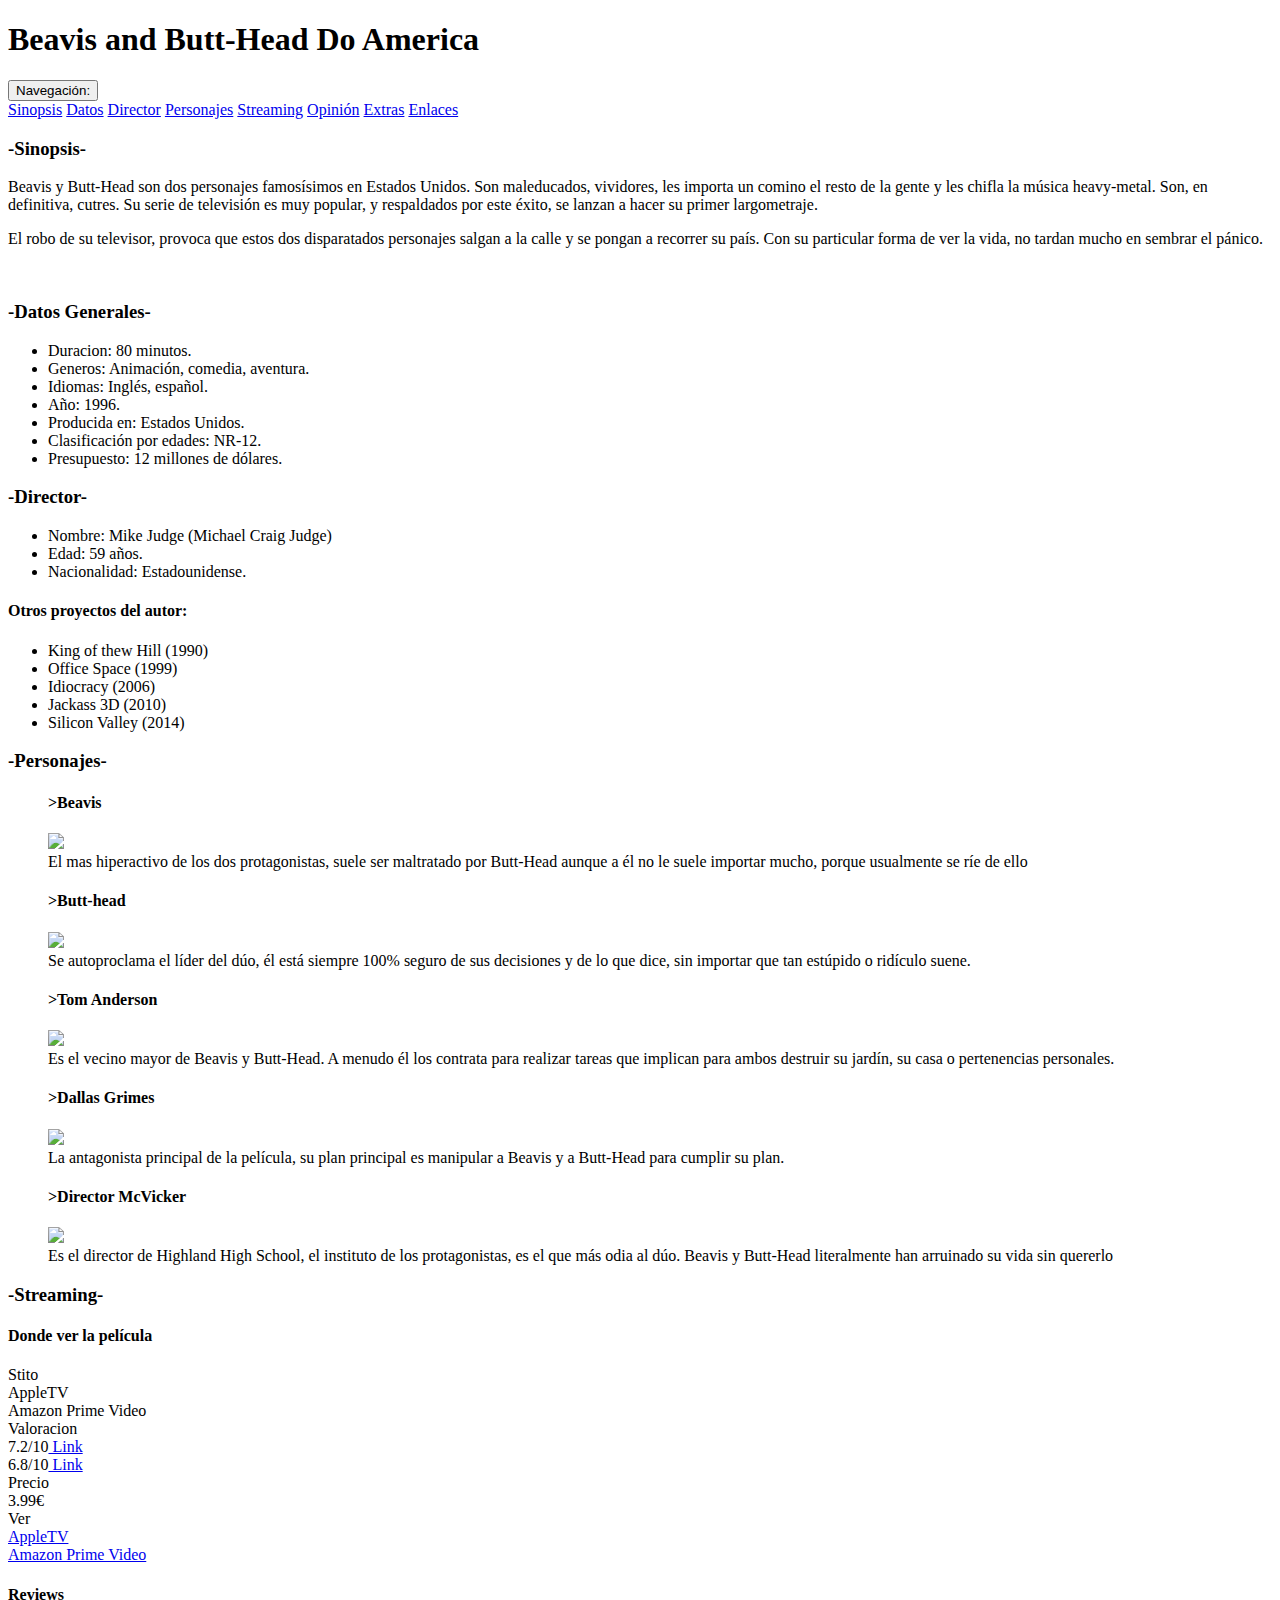
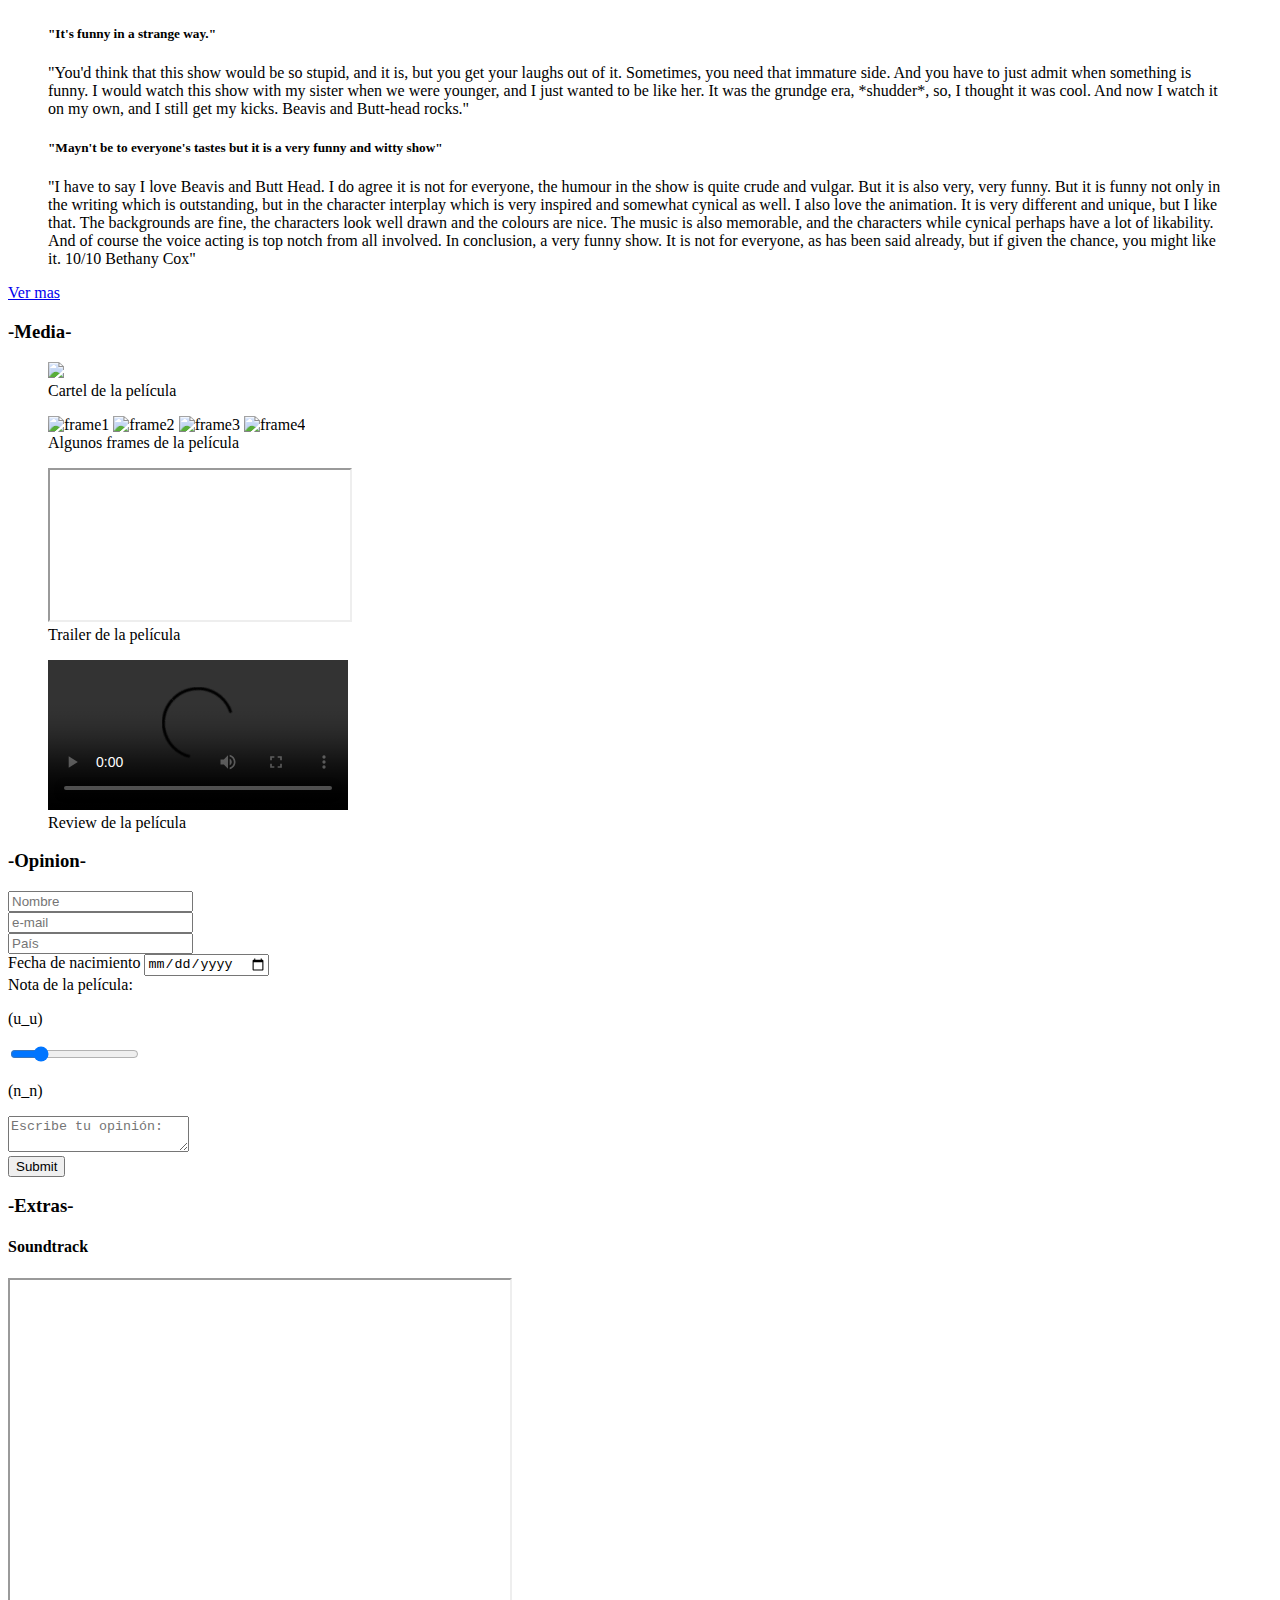
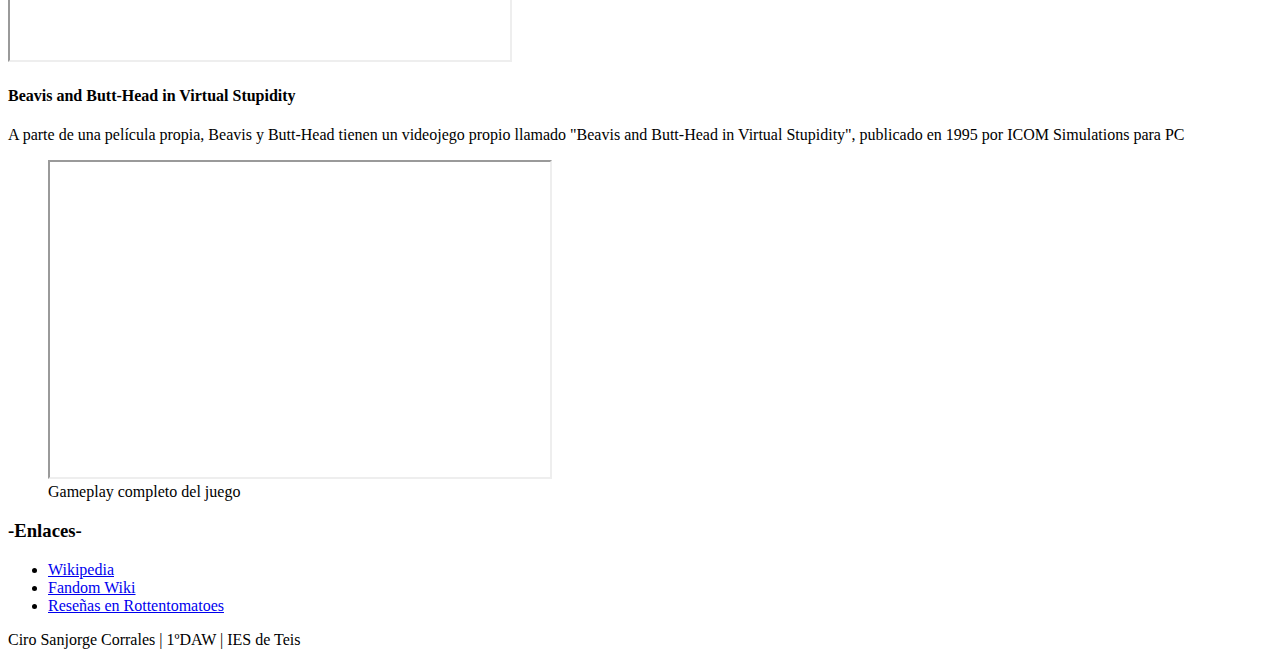
==== ej_2.7/index.html @ b77880a2 "Add files via upload" ====
<!DOCTYPE html>
<html lang="es">

<meta charset="UTF-8">
<meta http-equiv="X-UA-Compatible" content="IE=edge">
<meta name="viewport" content="width=device-width, initial-scale=1.0">
<meta name="keywords" content="Beavis, Butt-Head, HTML">
<meta name="author" content="Cirola">
<title>Beavis and Butt-Head Do America</title>
<link rel="icon" href="../img/favicon.ico" type="image/x-icon" />
<link rel="stylesheet" href="../style.css">
</head>

<body>
    <header>
        <h1 id="header">Beavis and Butt-Head Do America</h1>
        <nav>
            <button class="drop_btn">Navegación:</button>
            <div class="drop_content">
                <a href="#sinopsis">Sinopsis</a>
                <a href="#datos_generales">Datos</a>
                <a href="#director">Director</a>
                <a href="#personajes">Personajes</a>
                <a href="#streaming">Streaming</a>
                <a href="#opinion">Opinión</a>
                <a href="#extras">Extras</a>
                <a href="#links">Enlaces</a>
            </div>
        </nav>
    </header>
    <main>
        <!--!SINOPSIS-->

        <article id="sinopsis">
            <h3>-Sinopsis-</h3>
            <div class="resize">
                <p>
                    <span>Beavis</span> y <span>Butt-Head</span> son dos personajes famosísimos en Estados Unidos. Son
                    maleducados, vividores, les importa un comino el resto de la gente y les chifla la música
                    heavy-metal.
                    Son, en definitiva, cutres. Su serie
                    de televisión es muy popular, y respaldados por este éxito, se lanzan a hacer su primer
                    largometraje.
                </p>
                <p>El robo de su televisor, provoca que estos dos disparatados personajes salgan a la
                    calle y se pongan a
                    recorrer su país. Con su particular
                    forma de ver la vida, no tardan mucho en sembrar el pánico. </p>
            </div>
            <img 
                src="https://imagenes.heraldo.es/files/image_990_v1/files/fp/uploads/imagenes/2020/07/02/beavis-y-butthead.r_d.600-338-10989.jpeg"
                alt="">
        </article>
        <!--!DATOS GENERALES-->

        <section id="datos_generales">
            <h3>-Datos Generales-</h3>
            <ul class="resize">
                <li><span>Duracion:</span> 80 minutos.</li>
                <li><span>Generos:</span> Animación, comedia, aventura.</li>
                <li><span>Idiomas:</span> Inglés, español.</li>
                <li><span>Año:</span> 1996.</li>
                <li><span>Producida en</span>: Estados Unidos.</li>
                <li><span>Clasificación por edades:</span> NR-12.</li>
                <li><span>Presupuesto:</span> 12 millones de dólares.</li>
            </ul>
        </section>
        <!--!DIRECTOR-->

        <section id="director">
            <h3>-Director-</h3>
            <ul class="resize">
                <li><span>Nombre:</span> Mike Judge (Michael Craig Judge)</li>
                <li><span>Edad:</span> 59 años.</li>
                <li><span>Nacionalidad:</span> Estadounidense.</li>
            </ul>
            <h4>Otros proyectos del autor:</h4>
            <ul class="resize">
                <li>King of thew Hill (1990)</li>
                <li>Office Space (1999)</li>
                <li>Idiocracy (2006)</li>
                <li>Jackass 3D (2010)</li>
                <li>Silicon Valley (2014)</li>
            </ul>
        </section>
        <!--!PERSONAJES-->

        <section id="personajes">
            <h3>-Personajes-</h3>
            <figure id="personajes-beavis">
                <h4>>Beavis</h4>
                <img width="150" src="../img/personajes/beavis-min.png" />

                <figcaption>El mas hiperactivo de los dos protagonistas, suele ser maltratado por <span>Butt-Head</span>
                    aunque a él no le suele importar mucho, porque usualmente se ríe de ello</figcaption>
            </figure>
            <figure id="personajes-butthead">
                <h4>>Butt-head</h4>
                <img width="150" src="../img/personajes/butthead-min.png" />

                <figcaption>Se autoproclama el líder del dúo, él está siempre 100% seguro de sus decisiones y de lo que
                    dice, sin importar que tan estúpido o ridículo suene. </figcaption>
            </figure>
            <figure id="personajes-tomanderson">
                <h4>>Tom Anderson</h4>
                <img width="150" src="../img/personajes/tomanderson-min.jpg" />

                <figcaption>Es el vecino mayor de <span>Beavis</span> y <span>Butt-Head</span>. A menudo él los contrata
                    para realizar tareas que implican para ambos destruir su jardín, su casa o pertenencias personales.
                </figcaption>
            </figure>
            <figure id="personajes-dallasgrimes">
                <h4>>Dallas Grimes</h4>
                <img width="150" src="../img/personajes/dallasgrimes-min.png" />
                <figcaption>La antagonista principal de la película, su plan principal es manipular a
                    <span>Beavis</span> y a <span>Butt-Head</span> para cumplir su plan.</figcaption>

            </figure>
            <figure id="personajes-mcvicker">
                <h4>>Director McVicker</h4>
                <img width="150" src="../img/personajes/mcvicker-min.jpg" />
                <figcaption>Es el director de Highland High School, el instituto de los protagonistas, es el que más
                    odia al dúo. <span>Beavis</span> y <span>Butt-Head</span> literalmente han arruinado su vida sin
                    quererlo</figcaption>
            </figure>
        </section>
        <!--!PLATAFORMAS DE STREAMING-->

        <section id="streaming">
            <h3>-Streaming-</h3>
            <article>
                <h4>Donde ver la película</h4>
                <div class="tabla">
                    <div class="item1">Stito</div>
                    <div class="item2">AppleTV</div>
                    <div class="item3">Amazon Prime Video</div>
                    <div class="item4">Valoracion</div>
                    <div class="item5">7.2/10<a target="blank_"
                            href="https://www.rottentomatoes.com/m/beavis_and_butt_head_do_america"> Link</a></div>
                    <div class="item6">6.8/10<a target="blank_" href="https://www.imdb.com/title/tt0115641/"> Link</a>
                    </div>
                    <div class="item7">Precio</div>
                    <div class="item8">3.99€</div>
                    <div class="item9">Ver</div>
                    <div class="item10"><a target="blank_"
                            href="https://tv.apple.com/es/movie/beavis-and-butt-head-do-america/umc.cmc.1kwlc88g16mqmm53e2n4nihs7?action=play">AppleTV</a>
                    </div>
                    <div class="item11"><a target="blank_"
                            href="https://www.primevideo.com/dp/amzn1.dv.gti.2cac06be-fb7e-8725-2ca7-6f244fa5661e?autoplay=1&ref_=atv_cf_strg_w">Amazon
                            Prime Video</a></div>
                </div>
            </article>
            <article>
                <h4>Reviews</h4>
                <blockquote cite="https://www.imdb.com/review/rw0315786/?ref_=tt_urv">
                    <h5>"It's funny in a strange way."</h5>
                    <p>"You'd think that this show would be so stupid, and it is, but you get your laughs out of it.
                        Sometimes, you need that immature side. And you have to just admit when something is funny. I
                        would watch this show with my sister when we
                        were younger, and I just wanted to be like her. It was the grundge era, *shudder*, so, I thought
                        it was cool. And now I watch it on my own, and I still get my kicks. Beavis and Butt-head
                        rocks."</p>
                </blockquote>
                <blockquote cite="https://www.imdb.com/title/tt0105950/reviews">
                    <h5>"Mayn't be to everyone's tastes but it is a very funny and witty show"</h5>
                    <p>"I have to say I love Beavis and Butt Head. I do agree it is not for everyone, the humour in the
                        show is quite crude and vulgar. But it is also very, very funny. But it is funny not only in the
                        writing which is outstanding, but in
                        the character interplay which is very inspired and somewhat cynical as well. I also love the
                        animation. It is very different and unique, but I like that. The backgrounds are fine, the
                        characters look well drawn and the colours
                        are nice. The music is also memorable, and the characters while cynical perhaps have a lot of
                        likability. And of course the voice acting is top notch from all involved. In conclusion, a very
                        funny show. It is not for everyone,
                        as has been said already, but if given the chance, you might like it. 10/10 Bethany Cox"</p>
                </blockquote>
                <p><a target="blank_" href="https://www.imdb.com/title/tt0105950/reviews">Ver mas</a></p>

            </article>

        </section>
        <!--!MEDIA-->

        <section id="media">
            <h3>-Media-</h3>
            <figure>
                <img src="../img/media/cartel_peli-min.jpg">
                <figcaption>Cartel de la película</figcaption>
            </figure>
            <figure id="frames">
                <img src="../img/media/frame1-min.jpg" alt="frame1">
                <img src="../img/media/frame2-min.jpg" alt="frame2">
                <img src="../img/media/frame3-min.jpg" alt="frame3">
                <img src="../img/media/frame4-min.jpg" alt="frame4">
                <figcaption>Algunos frames de la película</figcaption>
            </figure>
            <figure>
                <iframe src="https://www.youtube.com/embed/U7WoJvEAuPU" title="YouTube video player"
                    allow="accelerometer; autoplay; clipboard-write; encrypted-media; gyroscope; picture-in-picture"
                    allowfullscreen></iframe>
                <figcaption>Trailer de la película</figcaption>
            </figure>
            <figure>
                <video controls>
                    <source src="video/linguaxes.mp4" type="video/mp4">
                    Video no disponible.
                </video>
                <figcaption>Review de la película</figcaption>
            </figure>
            <!--!OPINION-->

        </section>
        <section id="opinion">
            <h3>-Opinion-</h3>
            <form>
                <div class="form_part">
                    <input name="nombre" required pattern="[A-z]+" placeholder="Nombre" />
                </div>
                <div class="form_part">
                    <input name="email" type="email" placeholder="e-mail" required>
                </div>
                <div class="form_part">
                    <input name="pais" required pattern="[A-z]+" placeholder="País" />

                </div>
                <div class="form_part">
                    <label for="fech_nacimiento">Fecha de nacimiento</label>
                    <input id="fecha_nacimiento" name="fecha_nacimiento" type="date">

                </div>
                <div class="opinion">
                    <label for="nota_pelicula">Nota de la película: </label>
                    <div>
                        <p>(u_u)</p>
                        <input id="nota_pelicula" name="nota_pelicula" type="range" min="0" max="5" step="1" value="1">
                        <p>(n_n)</p>
                    </div>
                </div>
                <div class="form_part">
                    <textarea name="texto_opinion" placeholder="Escribe tu opinión: "></textarea>
                </div>
                <input type="submit">
            </form>
        </section>
        <!--!DATOS EXTRA-->

        <section id="extras">
            <h3>-Extras-</h3>
            <article id="soundtrack">
                <h4>Soundtrack</h4>
                <iframe src="https://open.spotify.com/embed/album/6yvbmw4xdd0VpQIMS5c8fd?utm_source=generator&theme=0"
                    width="500" height="380" allowfullscreen=""
                    allow="autoplay; clipboard-write; encrypted-media; fullscreen; picture-in-picture"></iframe>
            </article>
            <article id="videogame">
                <h4>Beavis and Butt-Head in Virtual Stupidity</h4>
                <div class="videogame">
                    <p class="resize">A parte de una película propia, Beavis y Butt-Head tienen un videojego propio
                        llamado "Beavis and Butt-Head in Virtual Stupidity", publicado en 1995 por ICOM Simulations para
                        PC</p>
                    <figure>
                        <iframe width="500" height="315" src="https://www.youtube.com/embed/INzXO48oh20"
                            title="YouTube video player"
                            allow="accelerometer; autoplay; clipboard-write; encrypted-media; gyroscope; picture-in-picture"
                            allowfullscreen></iframe>
                        <figcaption>Gameplay completo del juego</figcaption>
                    </figure>
                </div>
            </article>
        </section>
        <section id="links">
            <h3>-Enlaces-</h3>
            <ul class="horizontal">
                <li><a target="blank_"
                        href="https://es.wikipedia.org/wiki/Beavis_and_Butt-Head_Do_America">Wikipedia</a></li>
                <li><a target="blank_"
                        href="https://beavisandbutthead.fandom.com/wiki/Beavis_and_Butt-Head_Do_America">Fandom Wiki</a>
                </li>
                <li><a target="blank_" href="https://www.rottentomatoes.com/m/beavis_and_butt_head_do_america">Reseñas
                        en Rottentomatoes</a></li>
            </ul>
        </section>
    </main>
    <aside>

    </aside>
    <footer>
        <p>Ciro Sanjorge Corrales | 1ºDAW | IES de Teis</p>
    </footer>
</body>

</html>
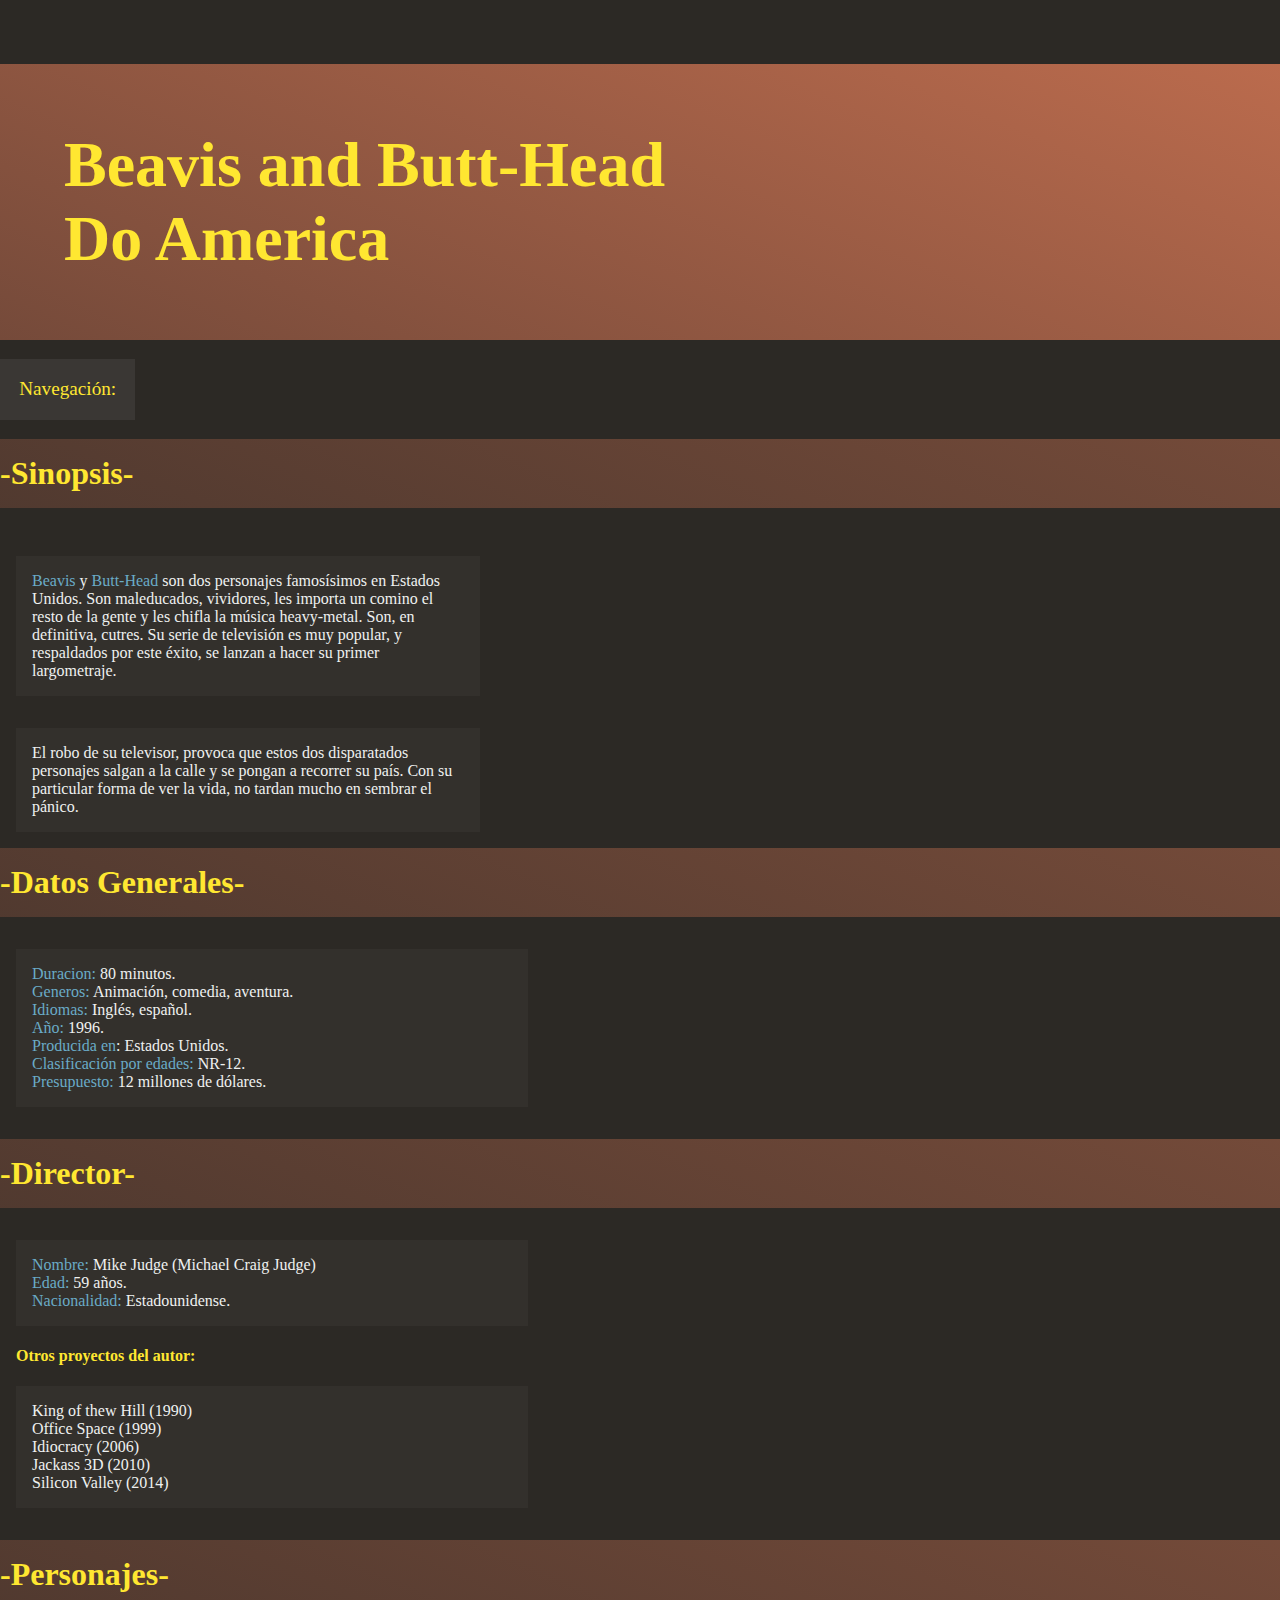
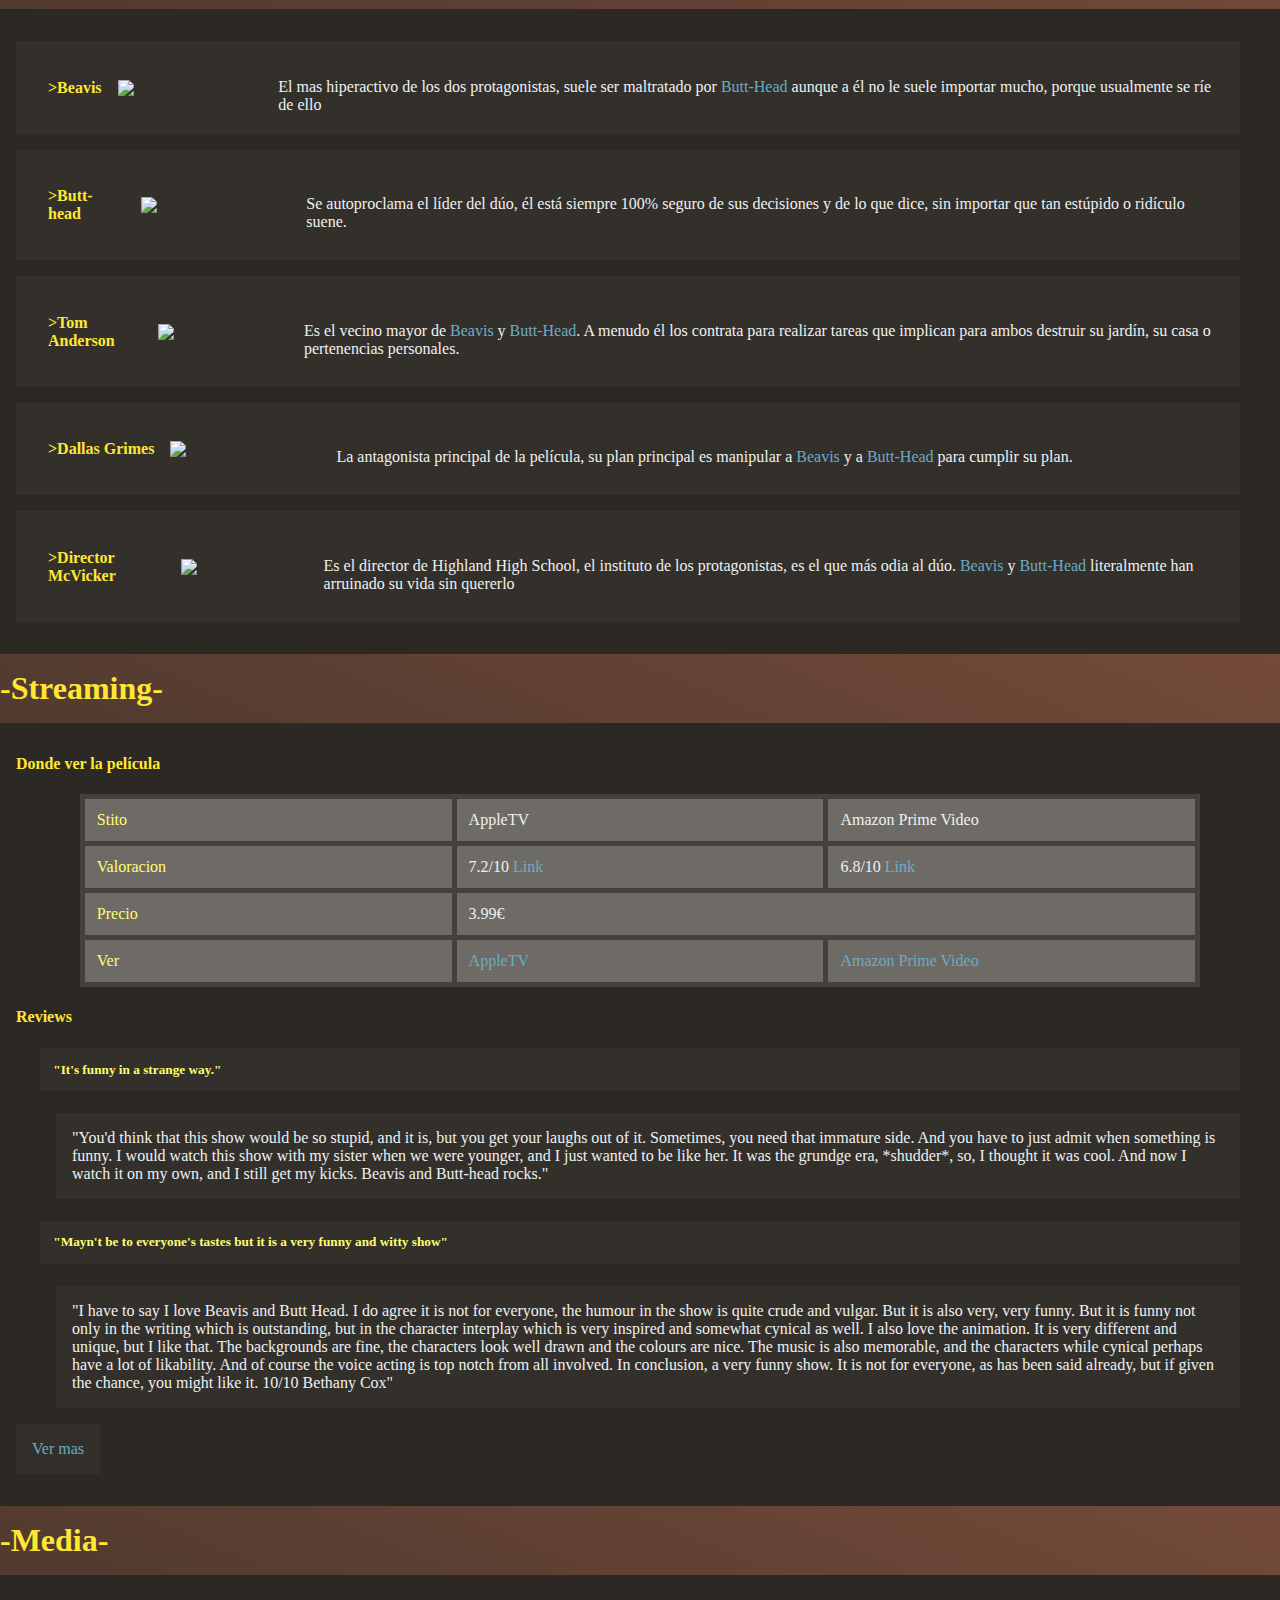
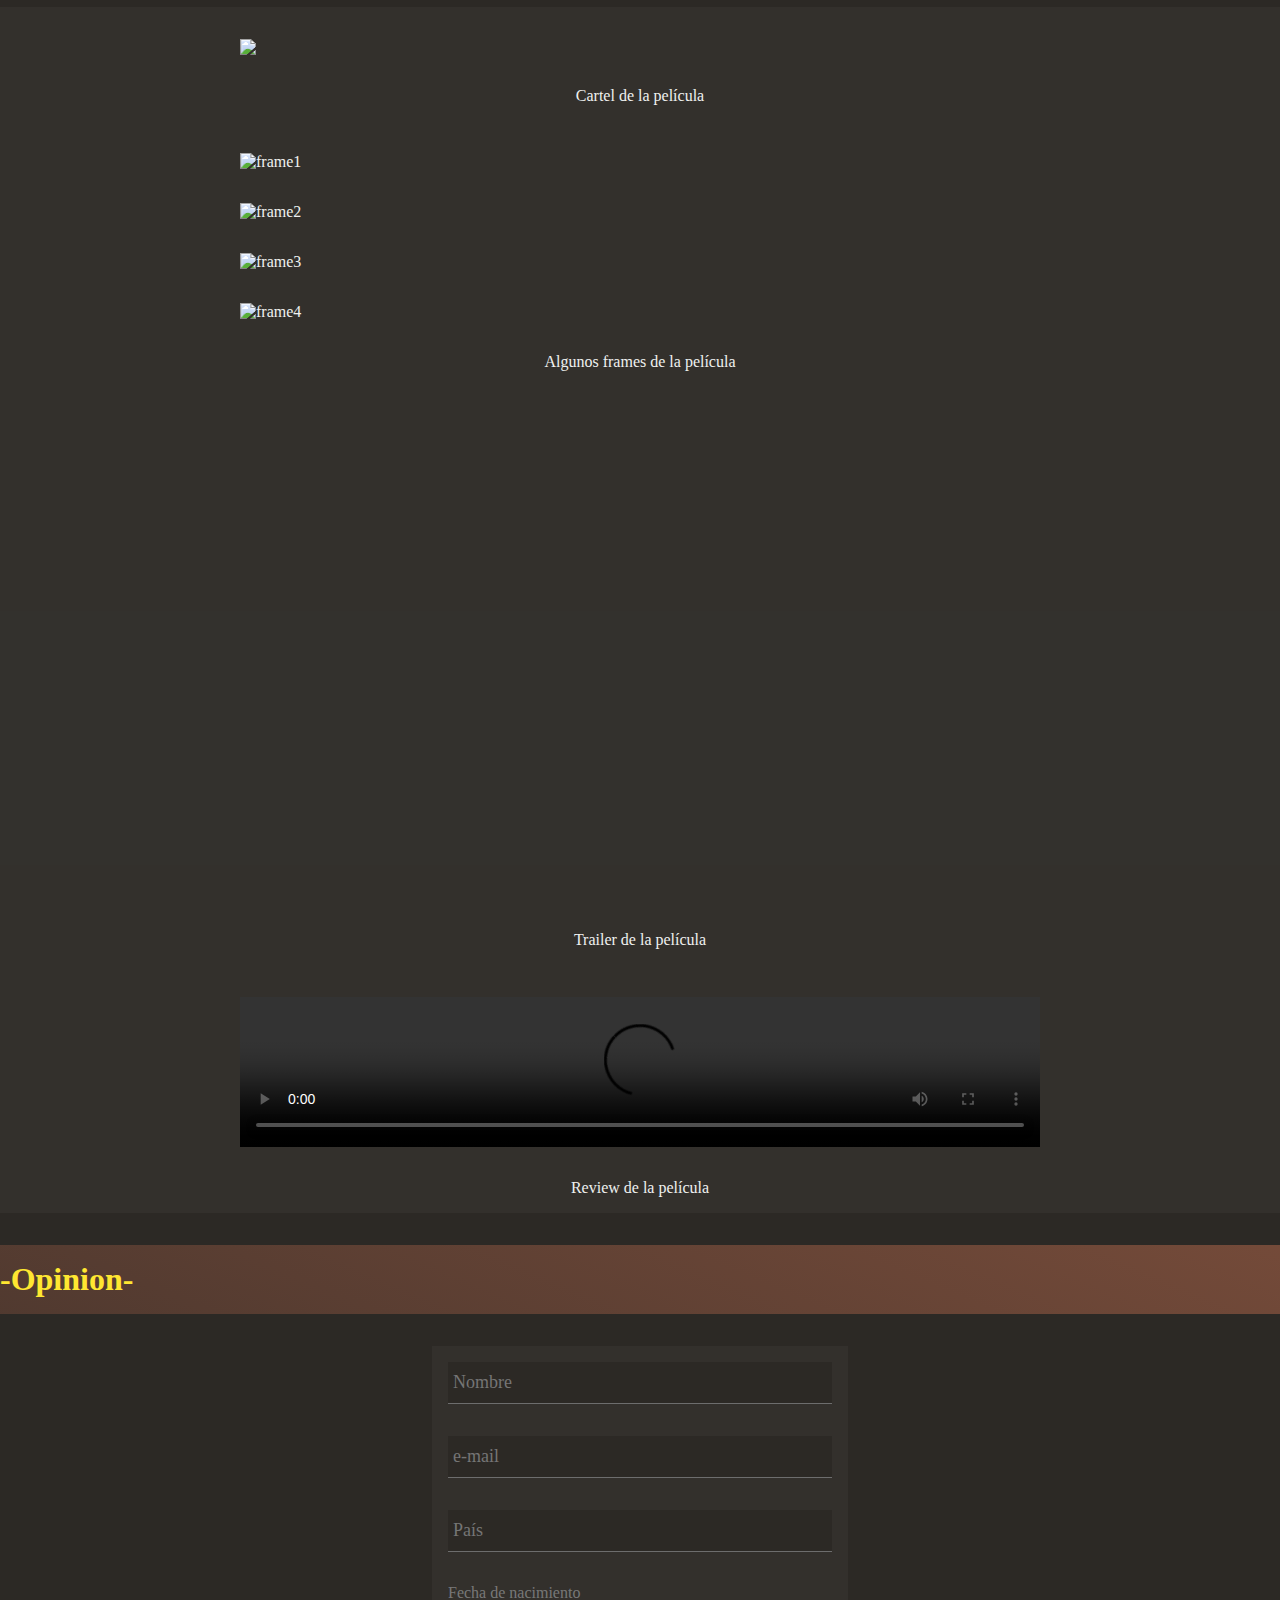
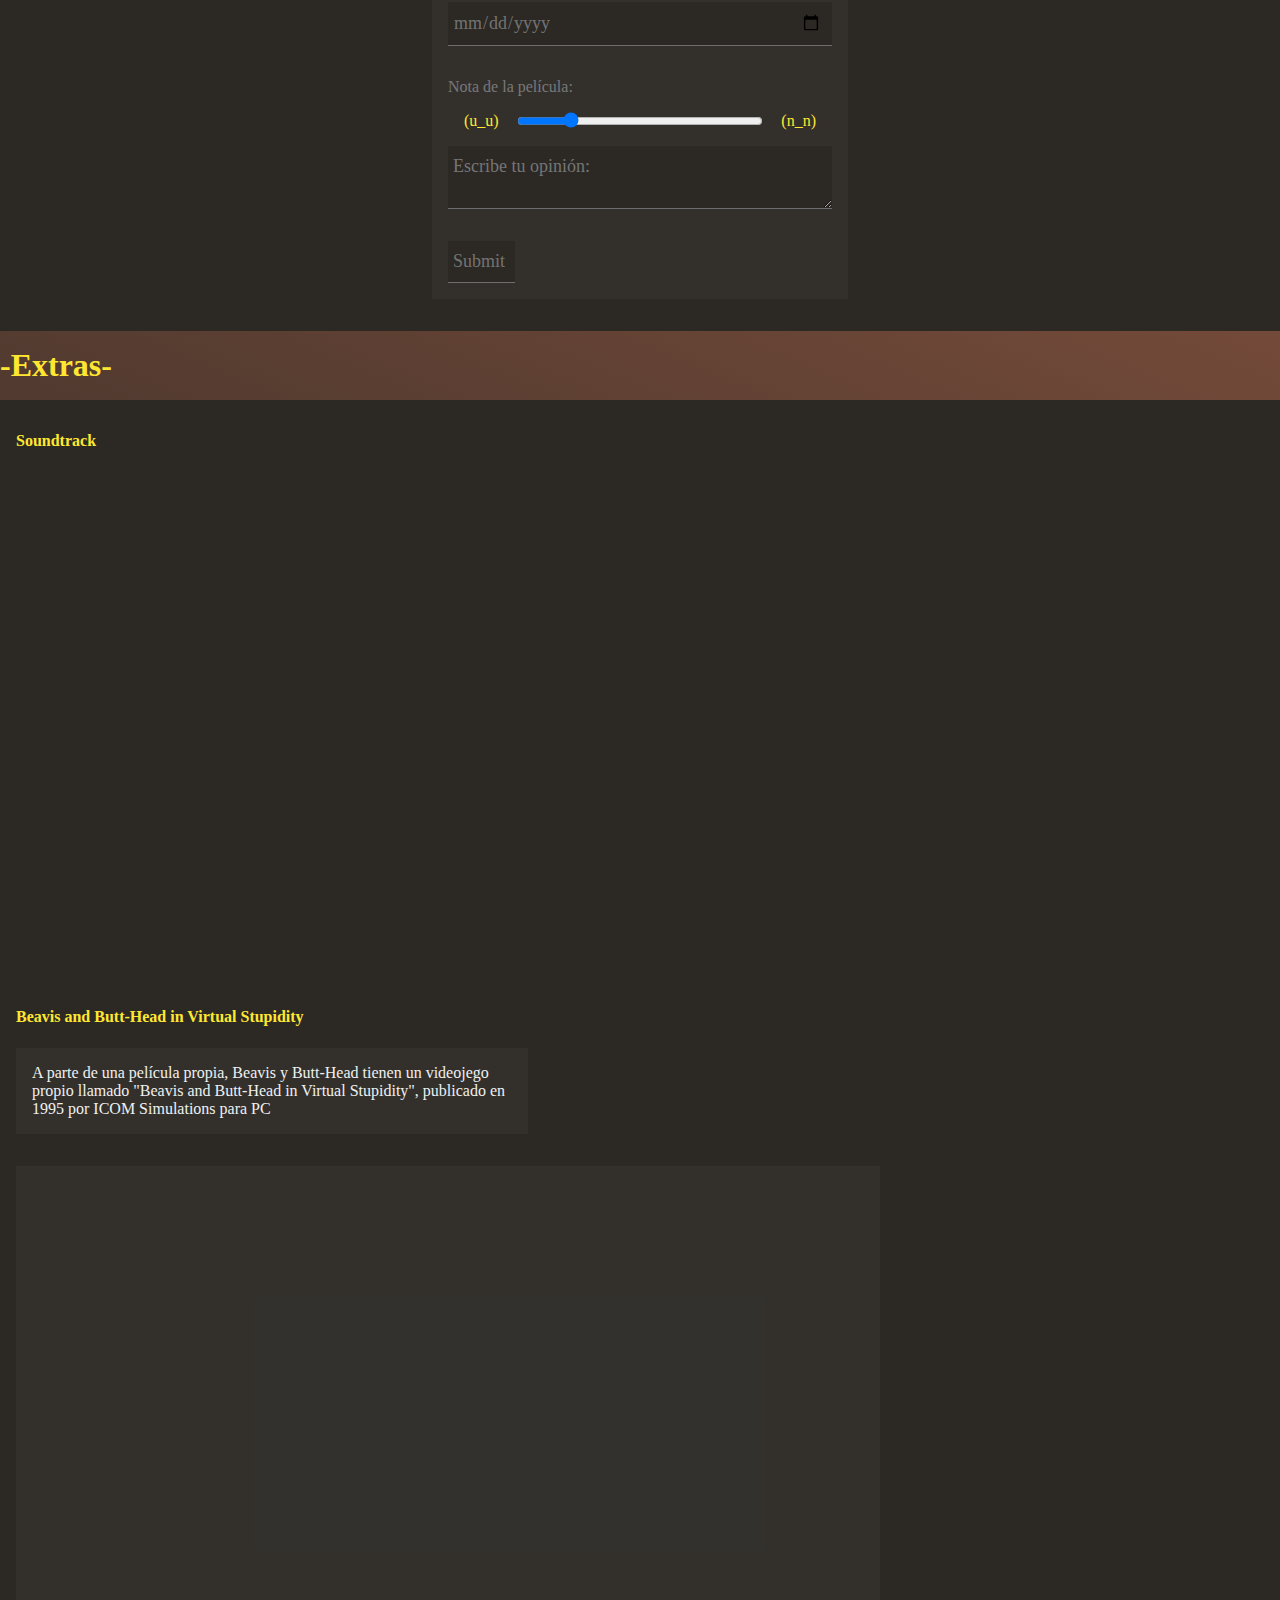
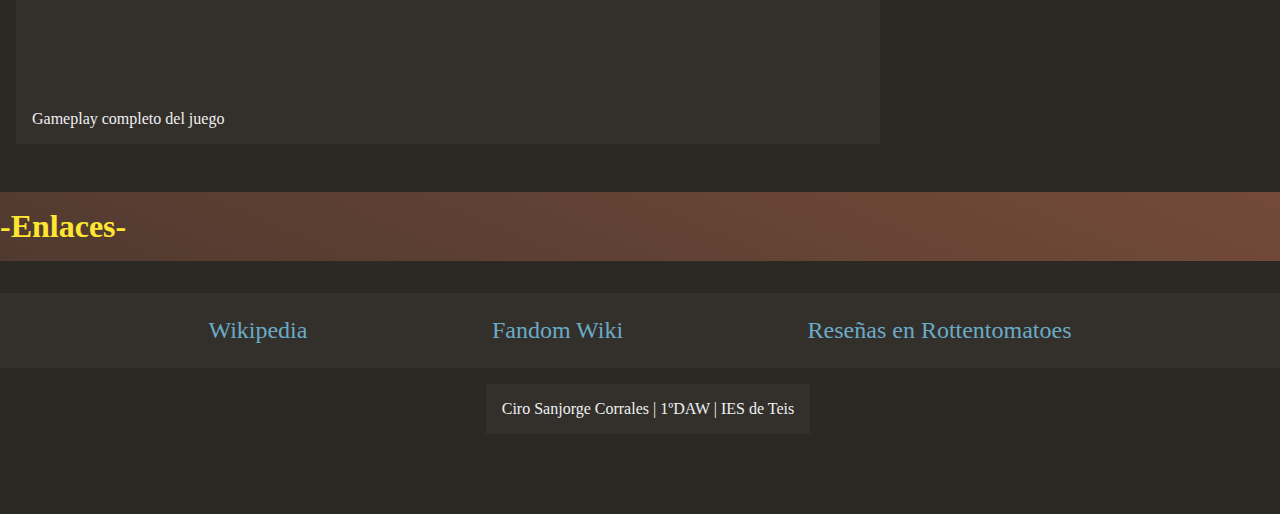
==== commit 69bc4d18: "Update index.html" ====
--- a/ej_2.7/index.html
+++ b/ej_2.7/index.html
@@ -7,8 +7,8 @@
 <meta name="keywords" content="Beavis, Butt-Head, HTML">
 <meta name="author" content="Cirola">
 <title>Beavis and Butt-Head Do America</title>
-<link rel="icon" href="../img/favicon.ico" type="image/x-icon" />
-<link rel="stylesheet" href="../style.css">
+<link rel="icon" href="img/favicon.ico" type="image/x-icon" />
+<link rel="stylesheet" href="style.css">
 </head>
 
 <body>
@@ -289,4 +289,4 @@
     </footer>
 </body>
 
-</html>+</html>
--- a/ej_2.7/style.css
+++ b/ej_2.7/style.css
@@ -0,0 +1,375 @@
+/*----------FUENTES DE LETRA----------*/
+
+@font-face {
+    src: url(/fonts/PublicPixel.ttf);
+    font-family: h1;
+}
+
+@font-face {
+    src: url(/fonts/PublicPixel.ttf);
+    font-family: h3;
+}
+
+@font-face {
+    src: url(/fonts/Pixolletta8px.ttf);
+    font-family: body;
+}
+
+
+/*----------GENERAL----------*/
+
+body {
+    background-color: #2C2925;
+    color: #EFF1F0;
+    display: flex;
+    flex-flow: column wrap;
+    font-family: body;
+    font-size: 1em;
+    margin: 5% 0;
+}
+#sinopsis{
+    position: relative;
+}
+#sinopsis div{
+    padding: 0;
+    margin: 0;
+}
+#sinopsis h3{
+    margin-top: 0;
+}
+#sinopsis p{
+    float: left;
+}
+#sinopsis img{
+    max-width: 30em;
+    width: 100%;
+position: absolute;
+top: 50%;
+right: 10%;
+}
+
+section {
+    clear: both;
+    padding-left: 0;
+}
+
+p,
+figure,
+form {
+    font-size: 1em;
+    margin-left: 1em;
+    background-color: rgba(255, 255, 255, 0.034);
+    padding: 1em;
+}
+
+#streaming article>p {
+    padding: 1em;
+    display: flex;
+    max-width: max-content;
+}
+iframe{
+    height: 30em;
+    border: none;
+}
+.videogame figure{
+    display: inline-flex;
+    max-width: 52em;
+    width: 100%;
+    flex-direction: column;
+}
+
+
+/*----------ul----------*/
+
+.horizontal {
+    display: flex;
+    flex-flow: row no-wrap;
+    font-size: 1.5em;
+    margin: 0;
+    justify-content: space-evenly;
+}
+
+.resize {
+    max-width: 30em;
+    size: 10%;
+    font-size: 1em;
+    padding: 1em;
+    margin-left: 1em;
+}
+
+ul {
+    list-style-type: none;
+    background-color: rgba(255, 255, 255, 0.034);
+    padding: 1em;
+    margin-left: 0;
+}
+
+
+/*----------MEDIA----------*/
+
+#media figure {
+    display: flex;
+    margin: 0;
+    flex-direction: column;
+    justify-content: center;
+}
+
+img {
+    padding: 0;
+    margin: 0;
+}
+
+#personajes figure {
+    display: flex;
+    align-items: center;
+}
+
+#personajes figure img {
+    float: left;
+    margin: 0 1em;
+}
+
+#media figure {
+    display: flex;
+    flex-direction: column;
+    align-items: center;
+}
+
+#media figure img,
+video,
+iframe {
+    width: 100%;
+    max-width: 50em;
+    padding: 1em;
+}
+
+figcaption {
+    margin-top: 1em;
+}
+
+
+/*----------<a>----------*/
+
+a:link,
+a:visited {
+    color: #6AABC7;
+    text-decoration: none;
+}
+
+a:hover {
+    color: #6AABC7;
+}
+
+a:active {
+    color: #EBD222;
+}
+
+a {
+    display: flexbox;
+    justify-content: space-around;
+}
+
+nav a {
+    padding: 1em;
+}
+
+span {
+    color: #6AABC7;
+}
+
+
+/*----------ENCABEZADOS----------*/
+
+h1 {
+    background: rgb(117, 74, 58);
+    background: linear-gradient(23deg, rgba(117, 74, 58, 1) 0%, rgba(187, 107, 77, 1) 100%);
+    color: #ffe731;
+    font-family: h1;
+    font-size: 4em;
+    margin: 0;
+    padding: 1em 9em 1em 1em;
+    position: relative;
+}
+
+h3 {
+    background: rgb(117, 74, 58);
+    background: linear-gradient(23deg, rgba(117, 74, 58, 0.5) 0%, rgba(187, 107, 77, 0.5) 100%);
+    color: #ffe731;
+    font-family: h3;
+    font-size: 2em;
+    padding: 0.5em 0;
+}
+
+h4 {
+    color: #ffe731;
+    margin-left: 1em;
+}
+
+h5 {
+    color: #fffd6d;
+    padding: 1em;
+    background-color: rgba(255, 255, 255, 0.034);
+}
+
+
+/*----------TABLA----------*/
+
+.tabla {
+    display: grid;
+    grid-template-columns: 1fr 1fr 1fr;
+    grid-template-rows: 1fr 1fr 1fr 1fr;
+    gap: 5px 5px;
+    justify-items: stretch;
+    justify-content: space-between;
+    background-color: #44403a;
+    padding: 0.3em 0.3em;
+    margin: 0 5em;
+}
+
+.item8 {
+    grid-column-start: 2;
+    grid-column-end: 4;
+}
+
+.tabla div {
+    background-color: #ffffff3a;
+    padding: 0.75em;
+}
+
+.item1,
+.item4,
+.item7,
+.item9 {
+    color: #fffd6d;
+}
+
+footer {
+    display: flex;
+    justify-content: center;
+}
+
+
+/*----------FORMULARIOS----------*/
+
+#opinion{
+    display: flex;
+    flex-direction: column;
+    
+}
+form {
+    width: 30%;
+    justify-content: center;
+    margin: 0;
+    align-self: center;
+}
+
+form div {
+    display: flex;
+    flex-direction: column;
+    
+}
+
+.opinion div {
+    display: flex;
+    flex-direction: row;
+    justify-content: space-between;
+}
+#nota_pelicula{
+    padding: 0;
+}
+
+.form_part {
+    padding-bottom: 2em;
+}
+
+input,
+textarea {
+    font-family: body;
+    background-color: #2C2925;
+    color: rgba(240, 248, 255, 0.37);
+    font-size: 18px;
+    padding: 10px 10px 10px 5px;
+    border: none;
+    border-radius: 0;
+    border-bottom: 1px solid rgb(109, 109, 109);
+}
+textarea{
+    box-sizing: border-box;
+}
+
+label {
+    color: rgba(240, 248, 255, 0.37);
+}
+
+.opinion p {
+    background-color: initial;
+    margin: 0;
+    padding: 1em;
+    text-align: center;
+    color: #ffe731;
+}
+.opinion{
+    align-content: center;
+}
+input[type="range"] {
+    width:100%;
+}
+input[type="submit"]:hover {
+    cursor: pointer;
+    color: #f9f9f9;
+    transform: scale(1.1);
+}
+/*nav*/
+
+.drop_btn {
+    
+    background-color: #6969693a;
+    color:#ffe731;
+    font-family: body;
+    height: 100%;
+    margin: 1em 0;
+    display: inline-flex;
+    padding: 1em;
+    font-size: 1.2em;
+    border: none;
+    cursor: pointer;
+  }
+
+  nav {
+    position: relative;
+    display: inline-block;
+  }
+  
+  .drop_content {
+    display: none;
+    position: absolute;
+    background-color: #f9f9f9;
+    min-width: 160px;
+    z-index: 1;
+  }
+  
+  /* Links inside the dropdown */
+  .drop_content a {
+      color: #f9f9f9;
+
+    text-decoration: none;
+    display: block;
+    line-height: 4.5em;
+  }
+  .drop_content a:hover {color: #6AABC7;
+    background-color: #ffffff3a;
+  }
+  
+  /* ENSEÑA EL MENU */
+  nav:hover .drop_content {
+    
+    background-color: rgba(255, 255, 255, 0.034);
+    display: inline-flex;
+    height: 100%;
+    align-content: center;
+  }
+  
+  nav:hover .drop_btn {
+    background-color: #ffffff3a;
+    
+  }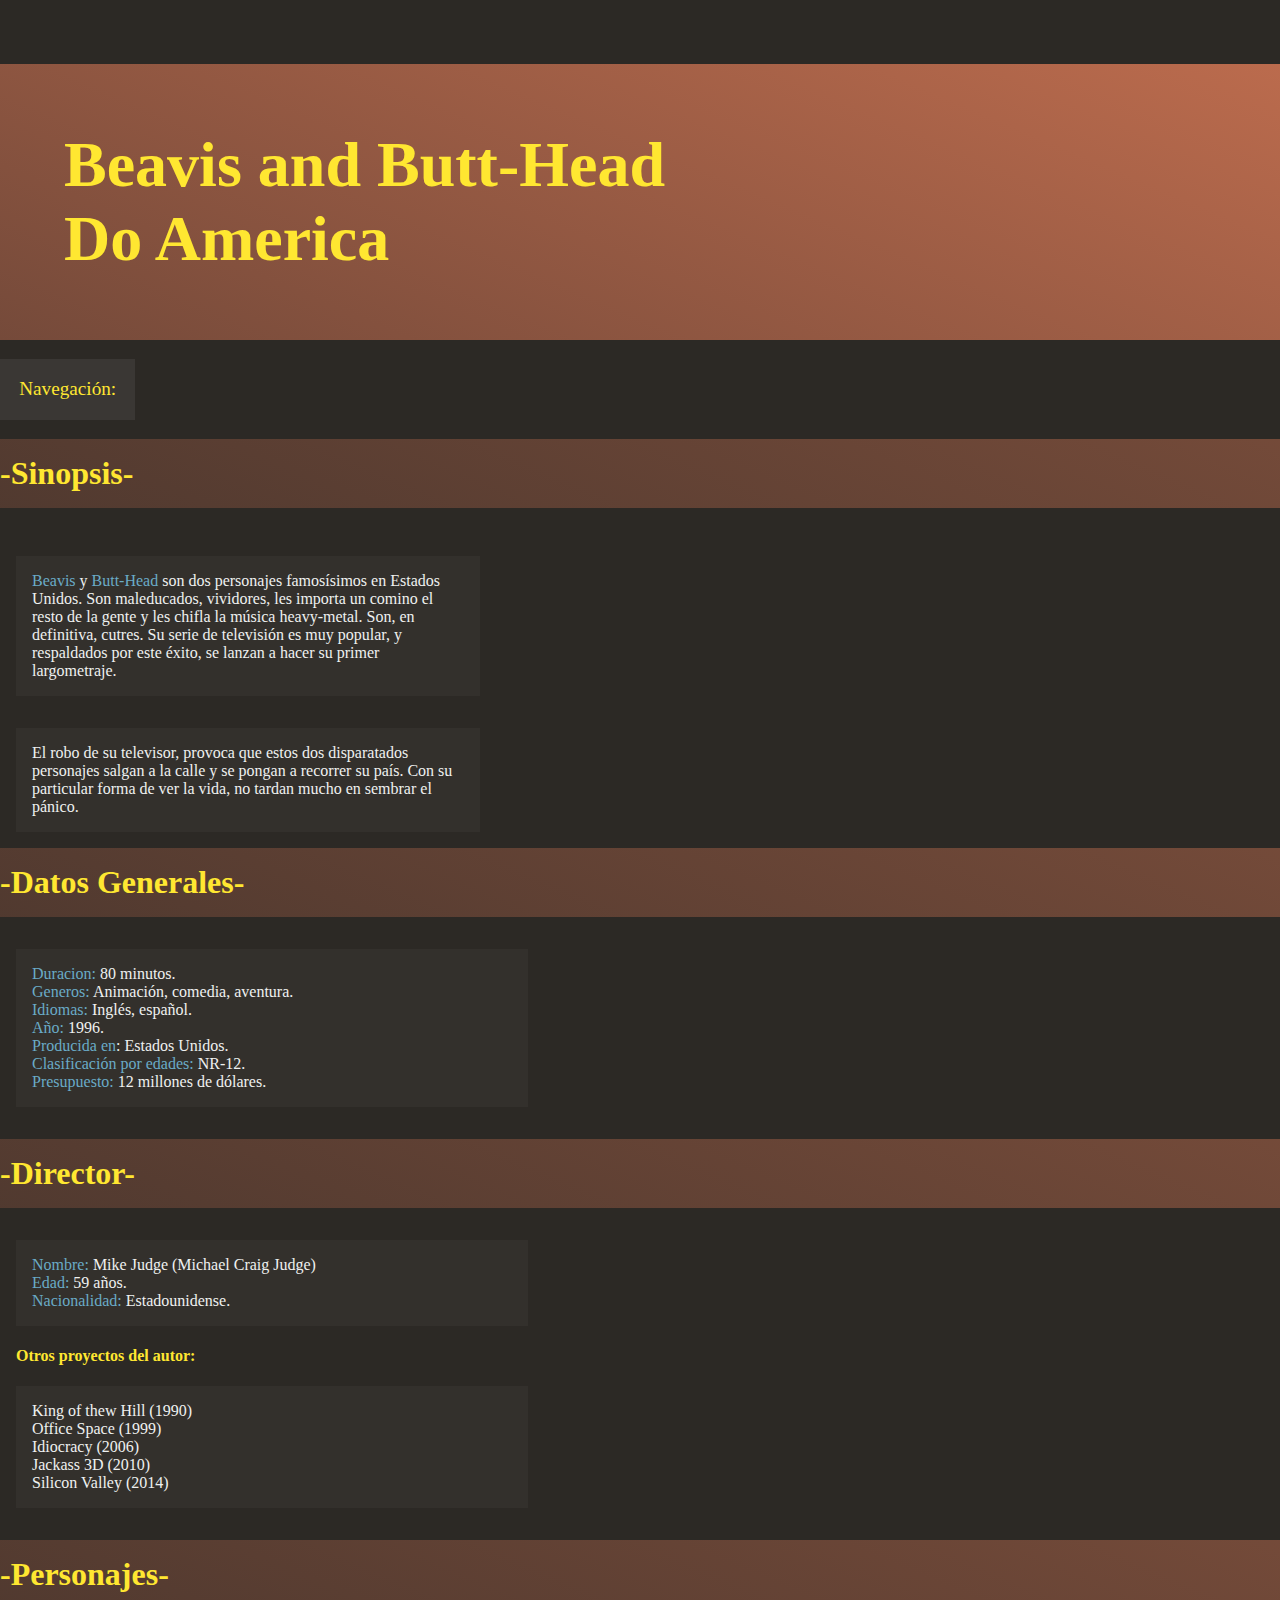
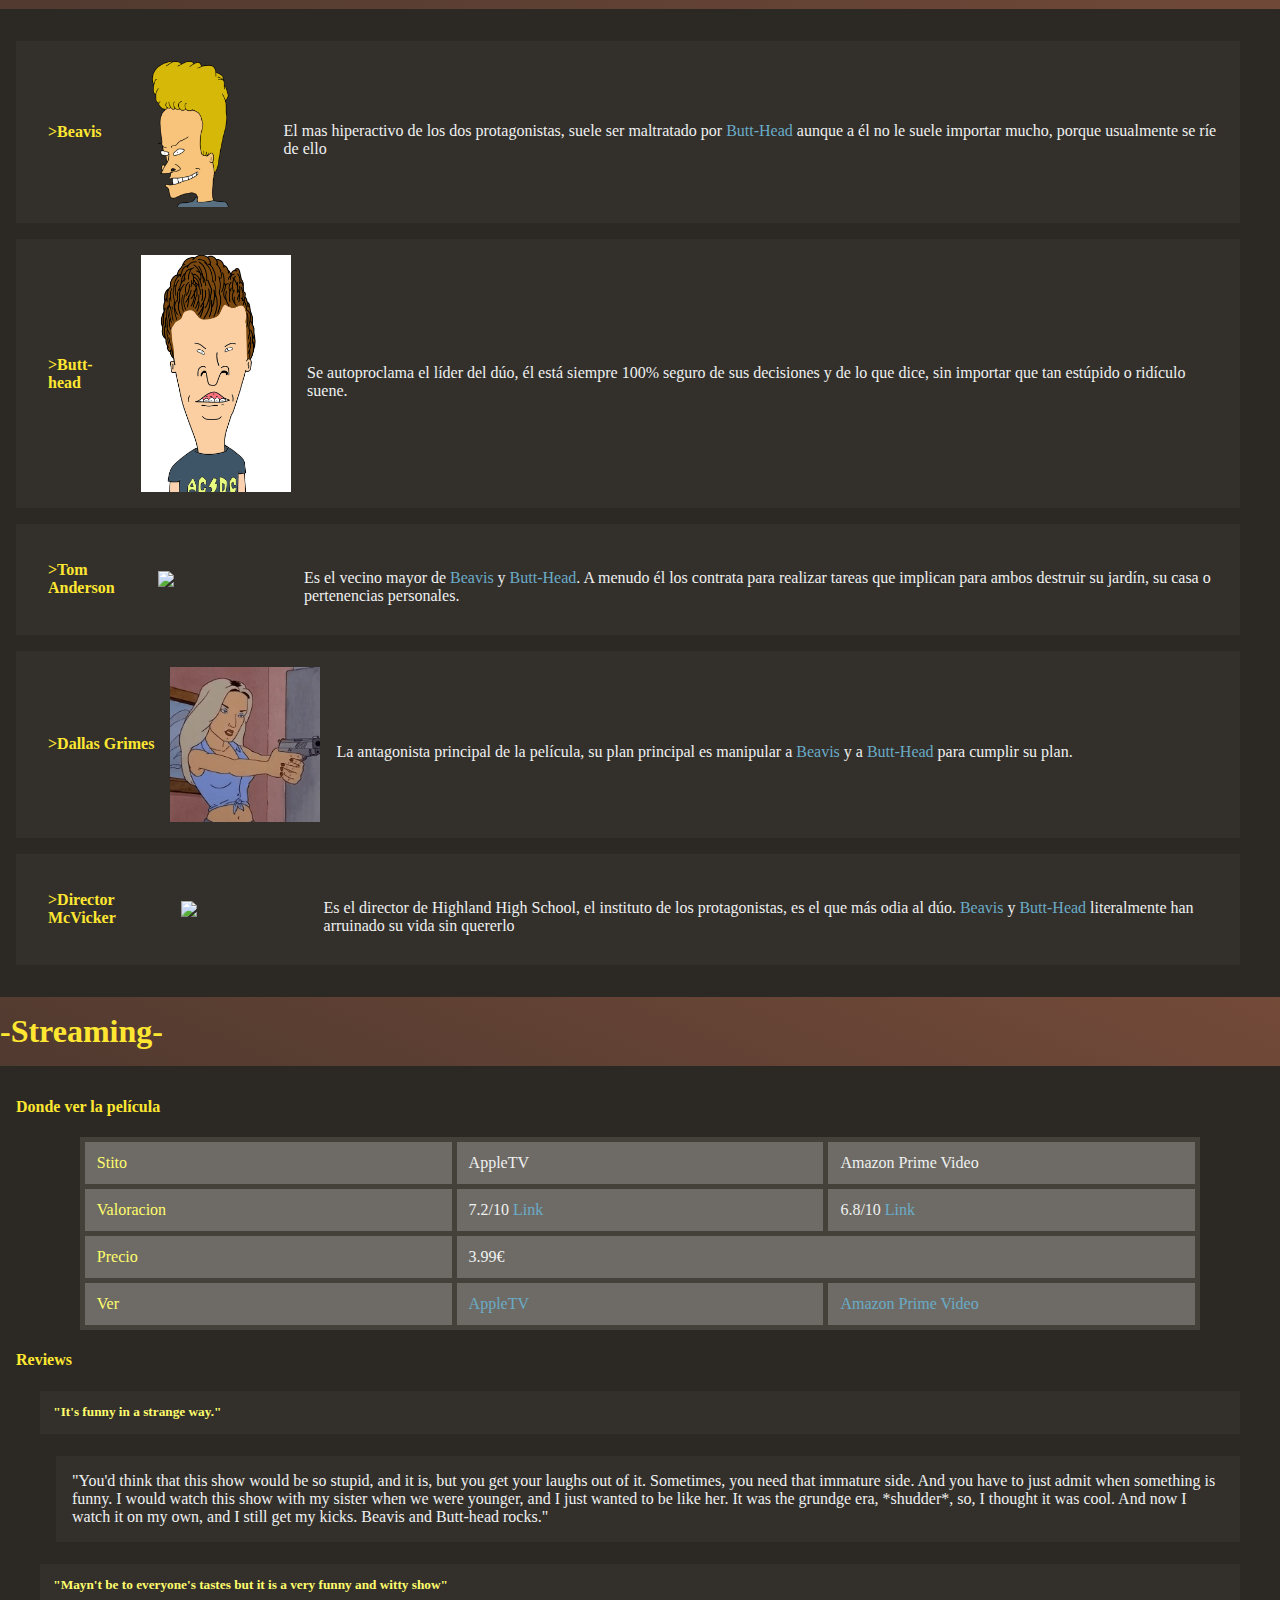
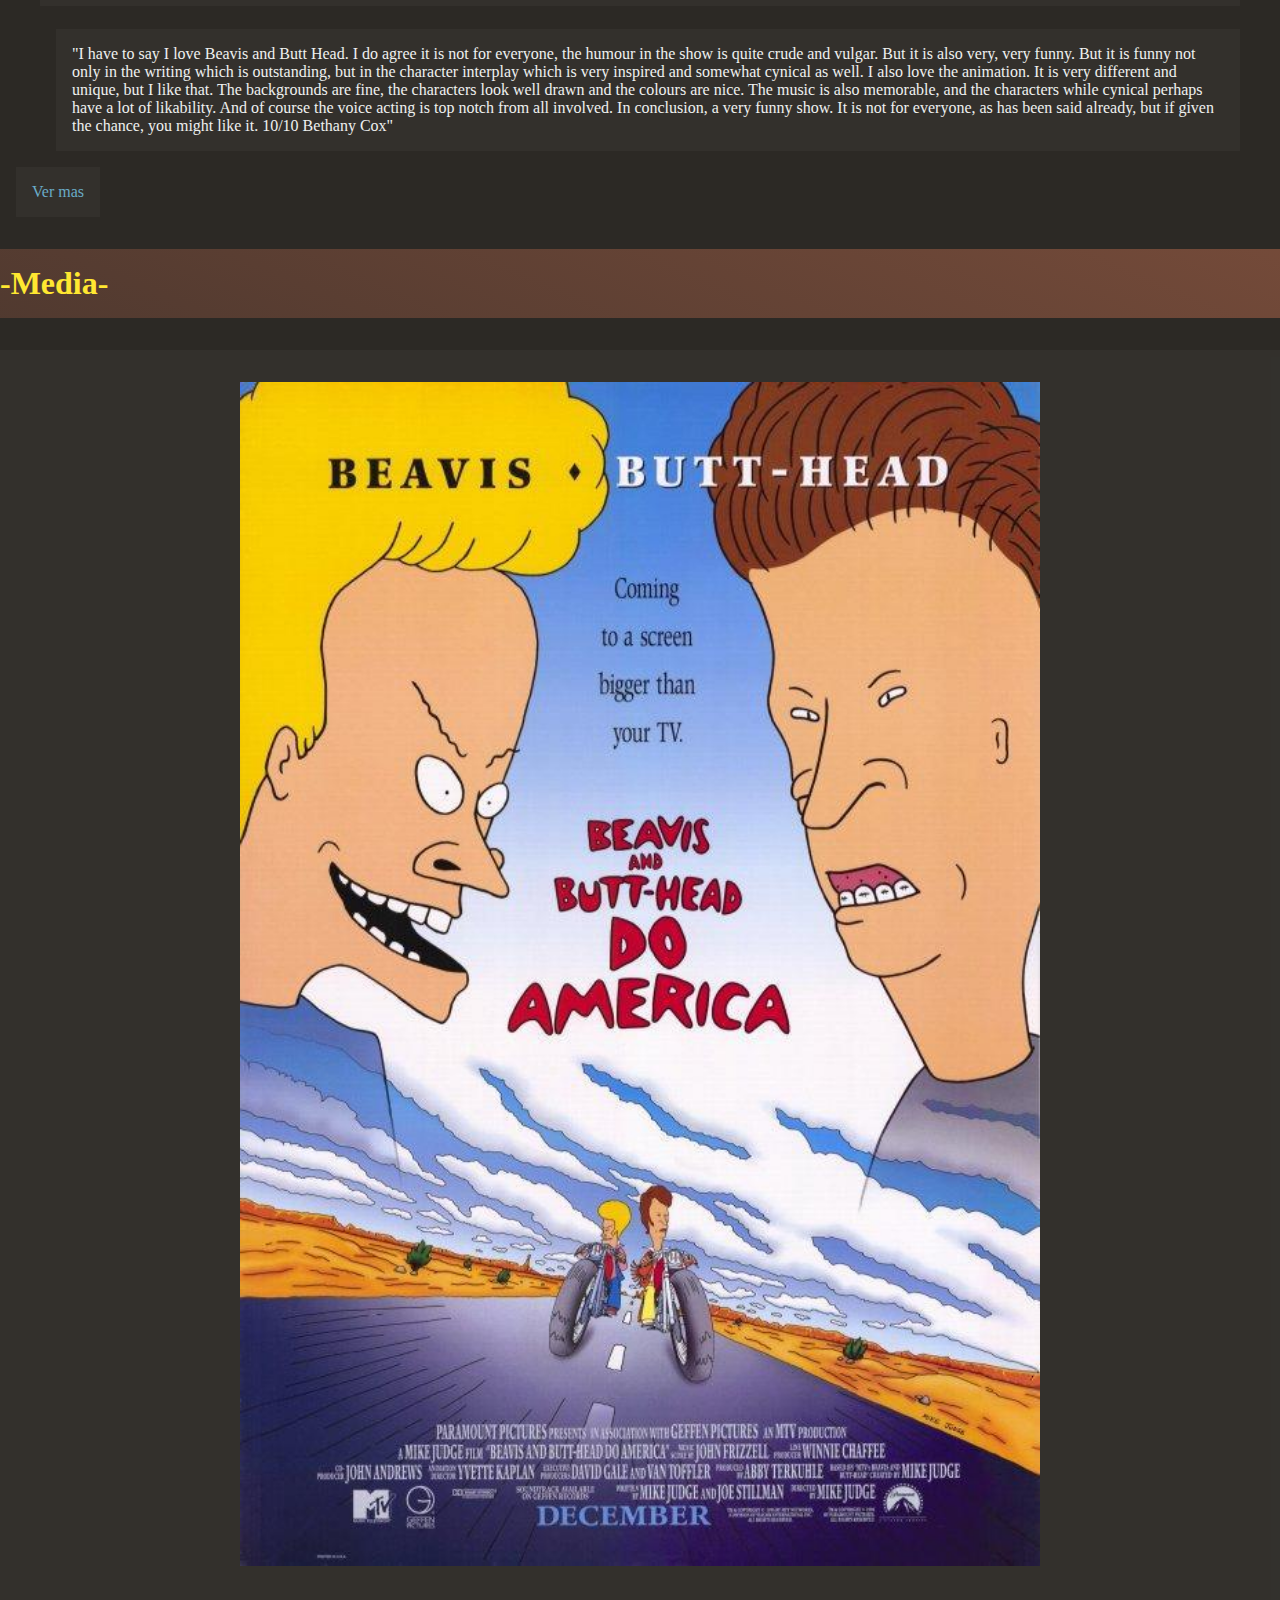
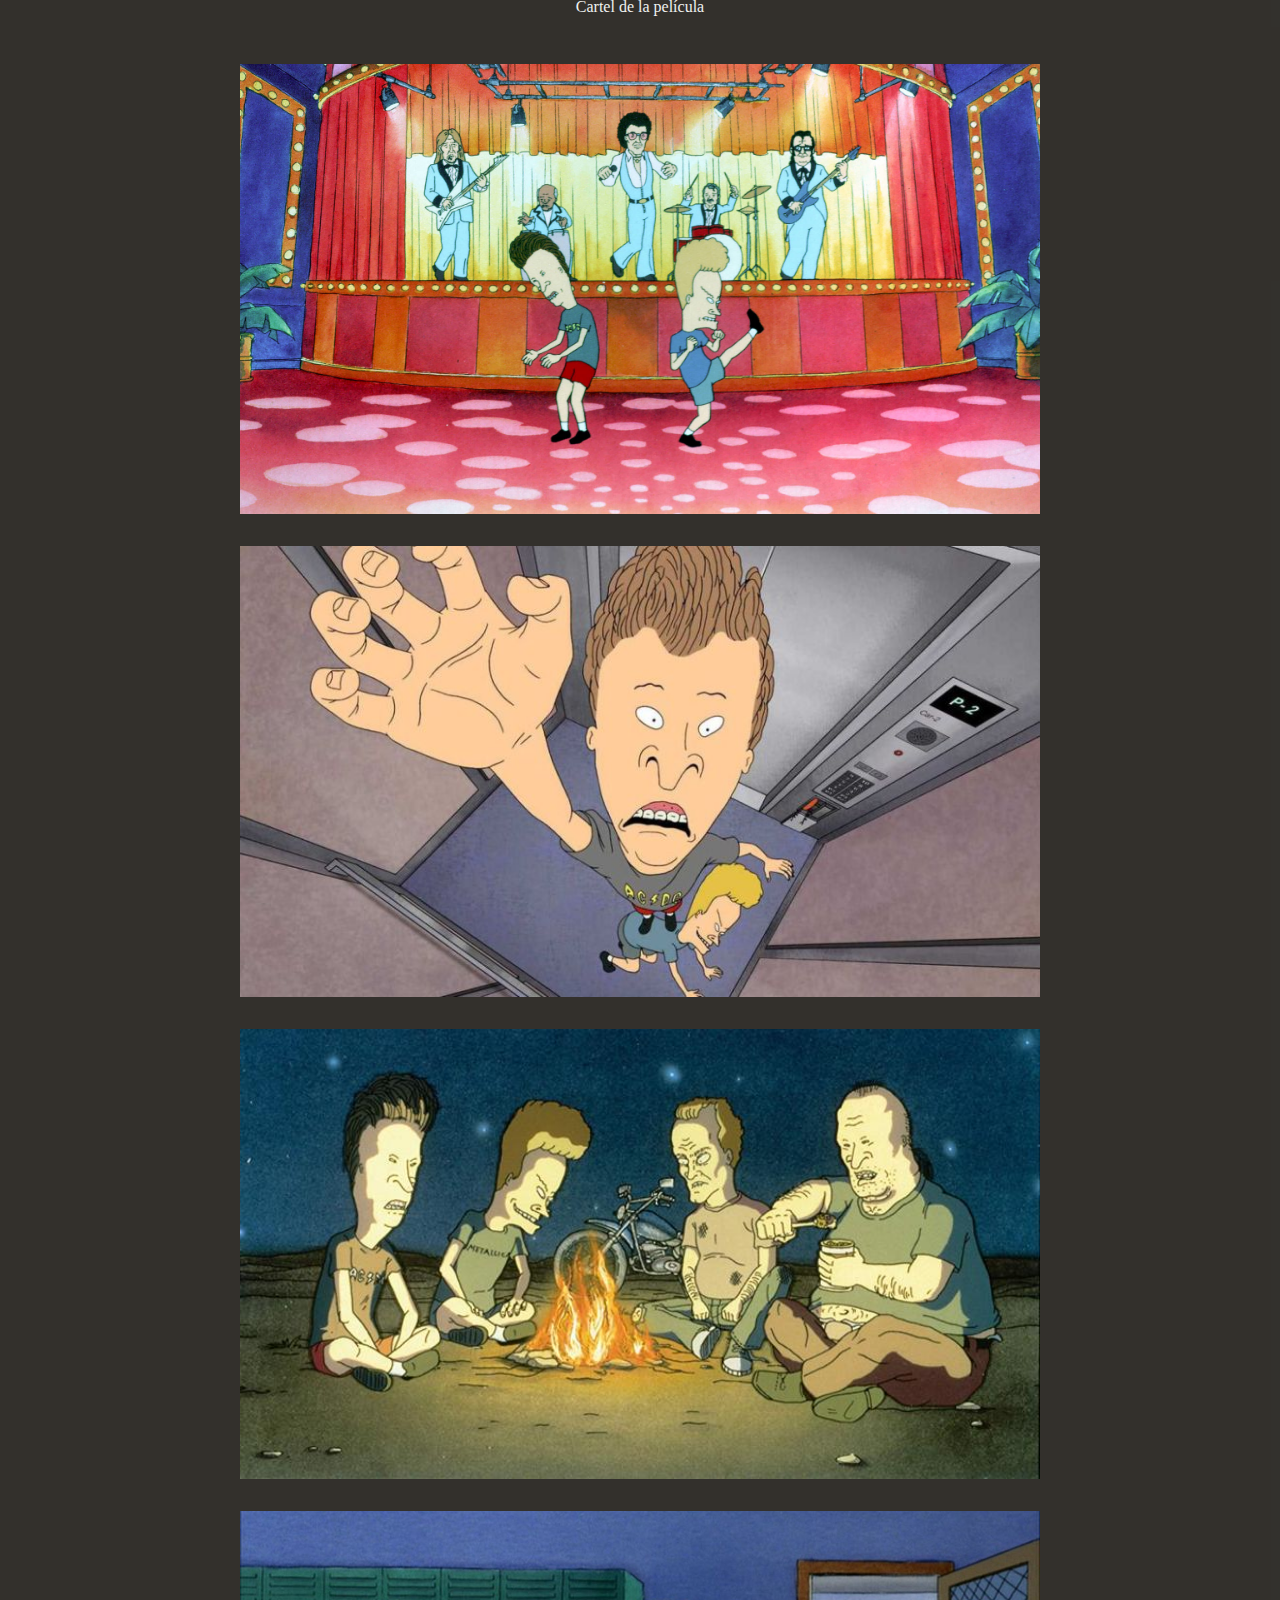
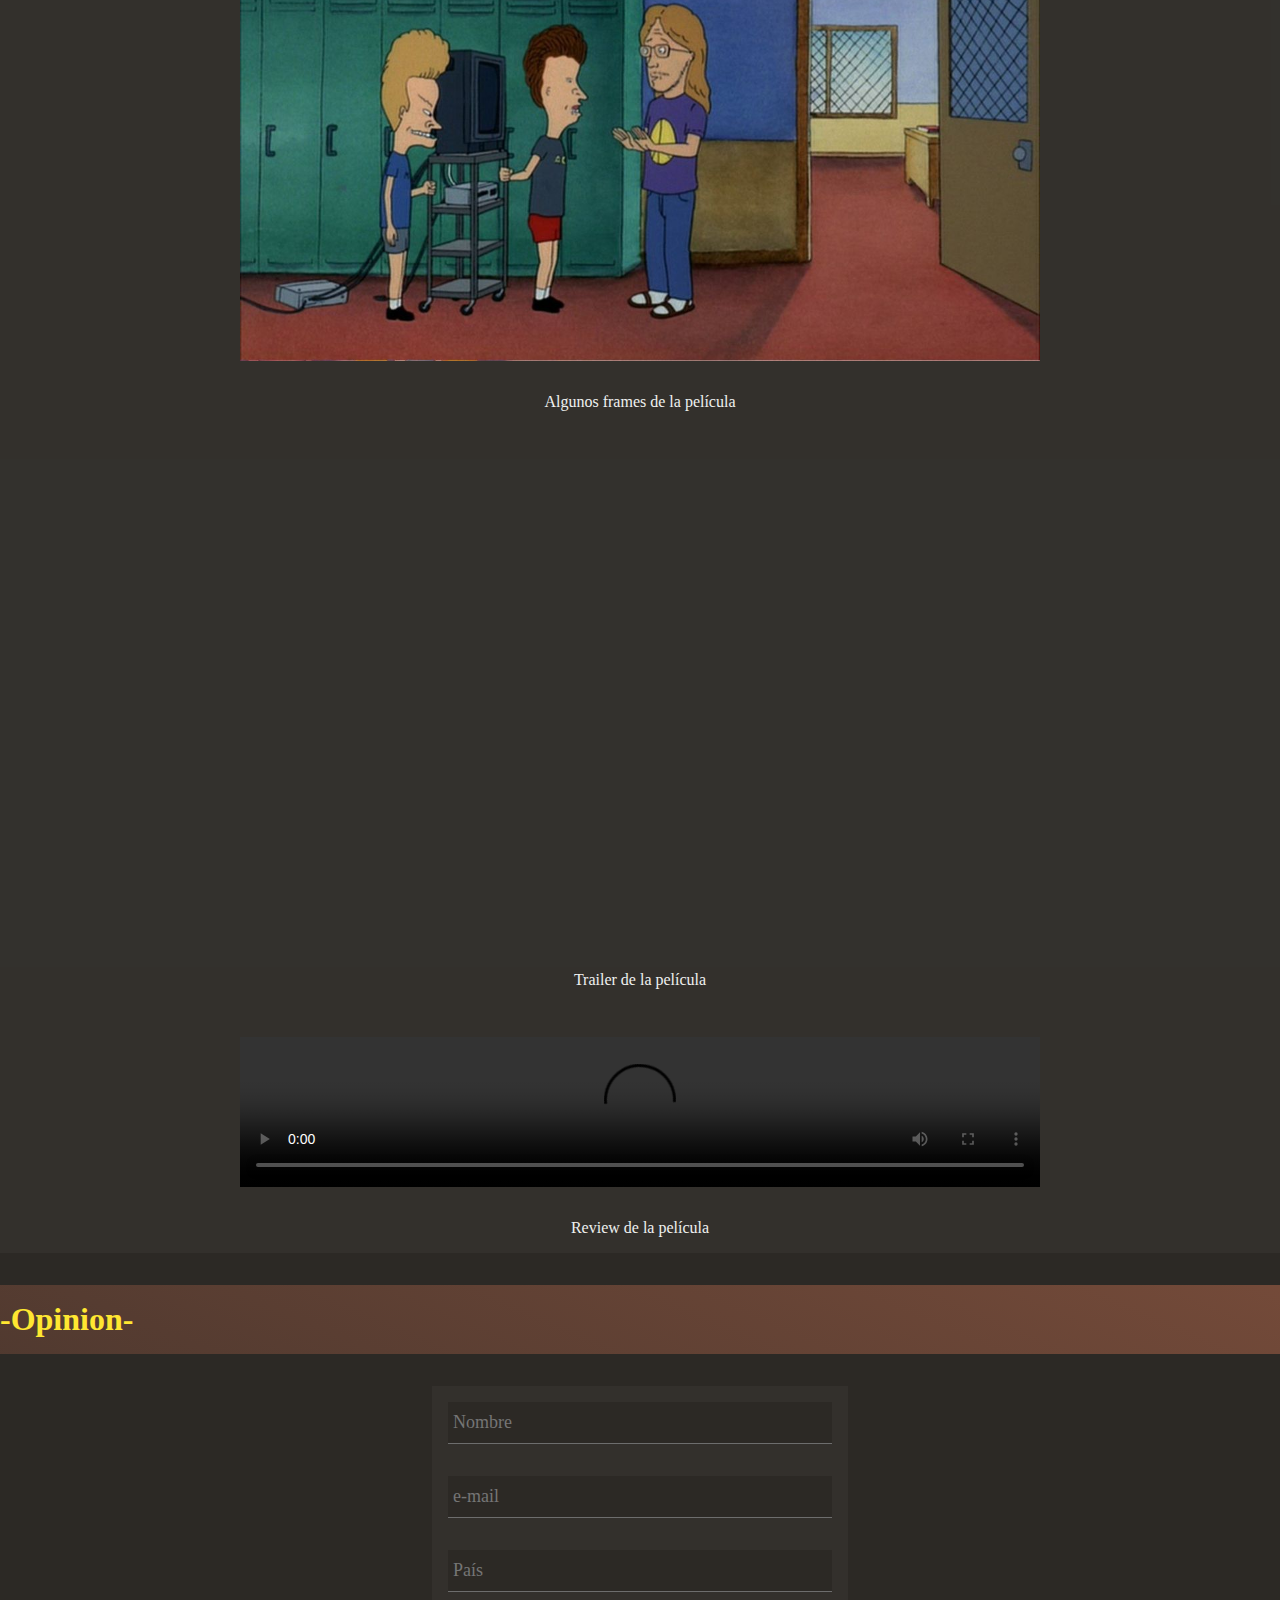
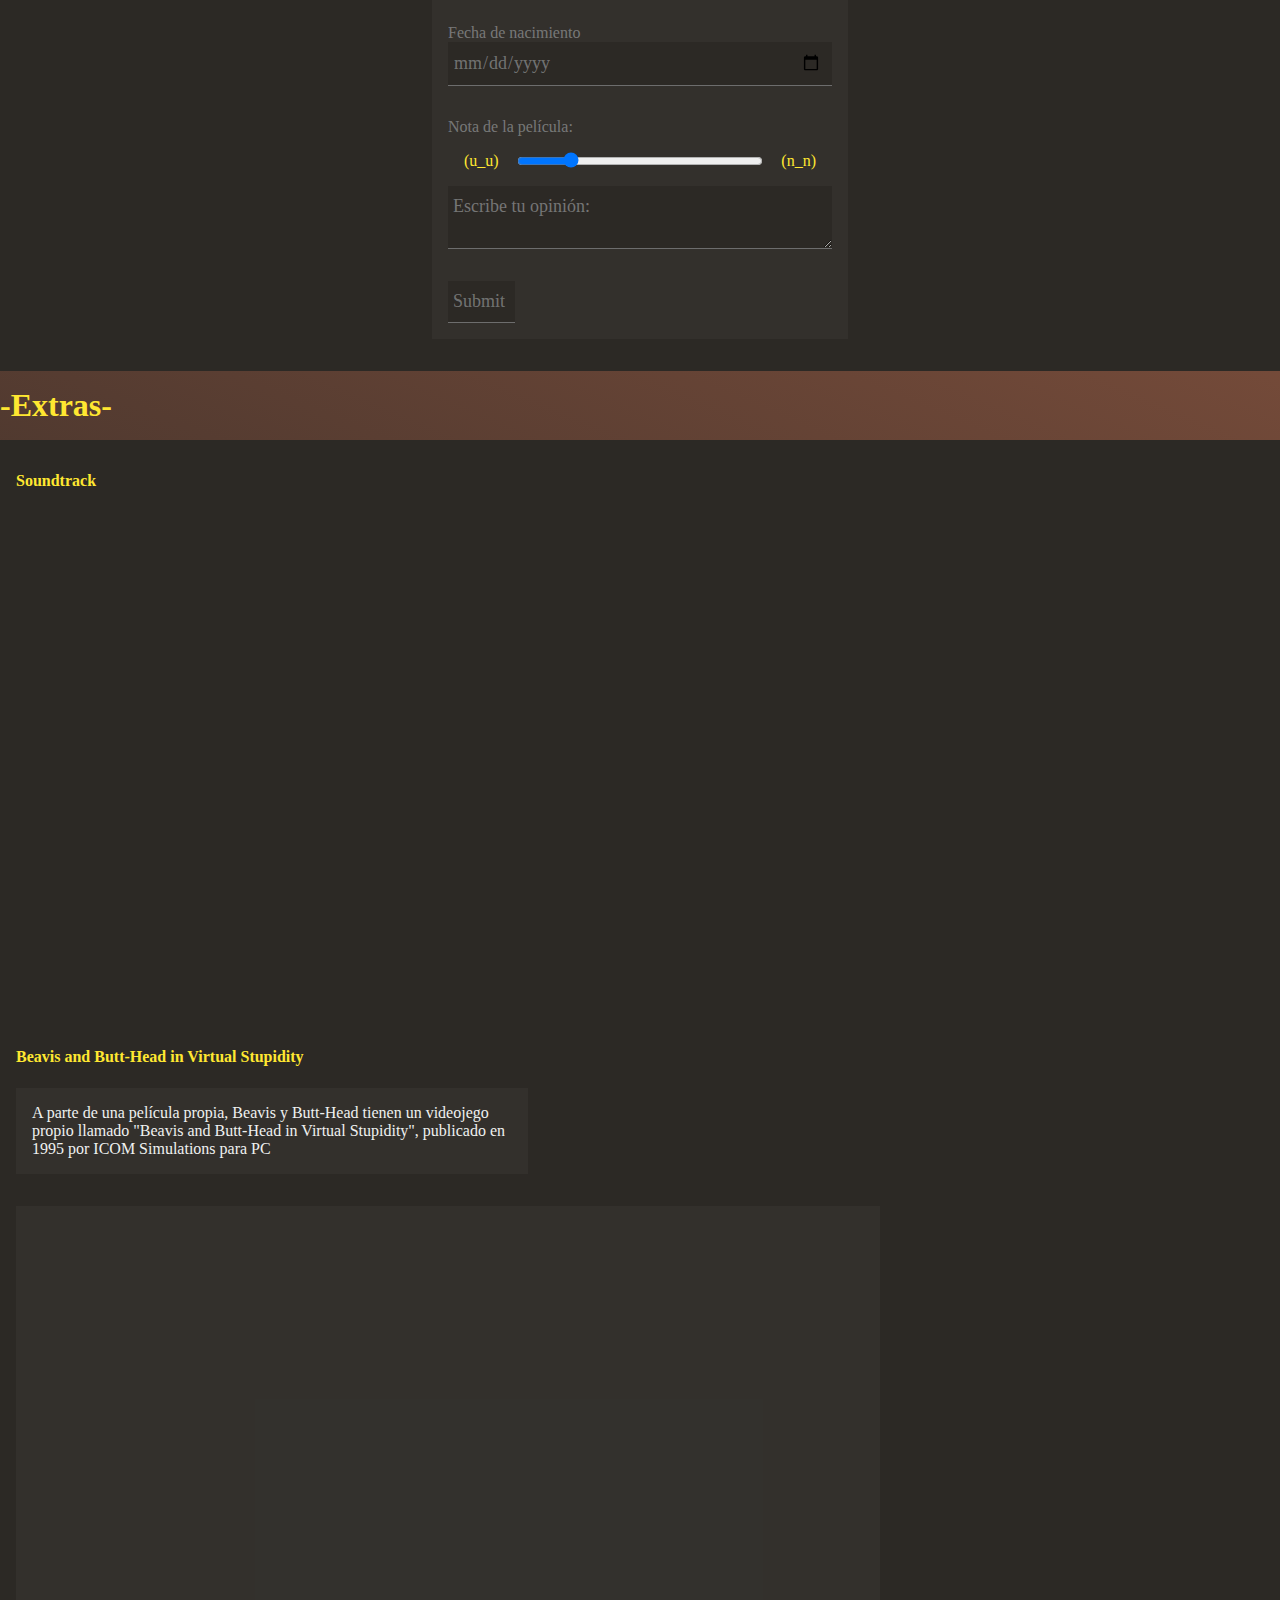
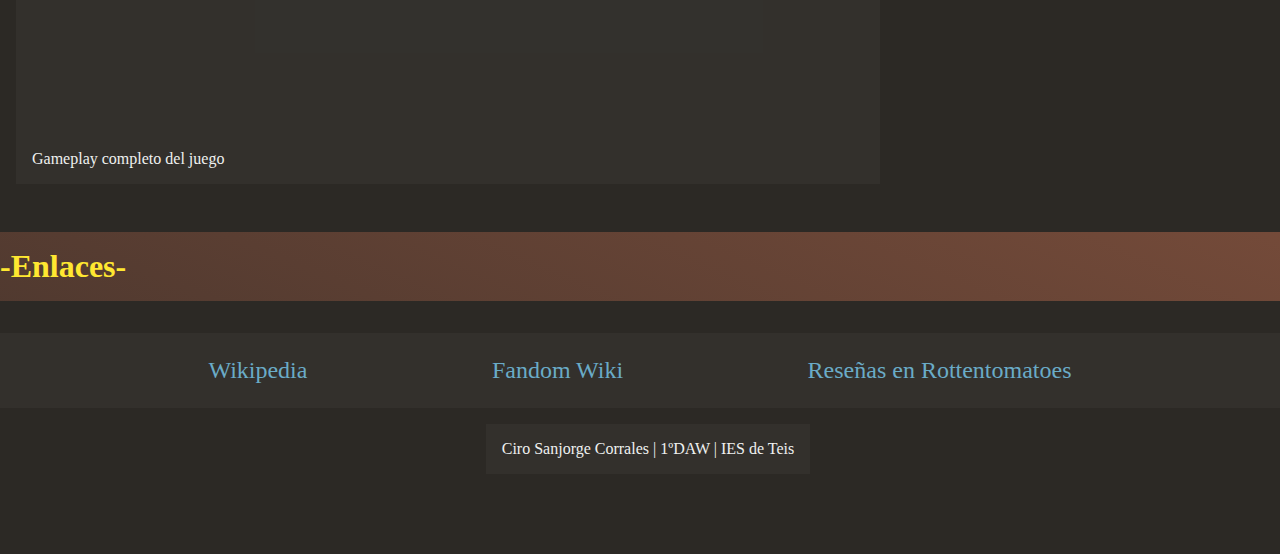
==== commit dd436d3c: "Update index.html" ====
--- a/ej_2.7/index.html
+++ b/ej_2.7/index.html
@@ -89,14 +89,14 @@
             <h3>-Personajes-</h3>
             <figure id="personajes-beavis">
                 <h4>>Beavis</h4>
-                <img width="150" src="../img/personajes/beavis-min.png" />
+                <img width="150" src="img/personajes/beavis-min.png" />
 
                 <figcaption>El mas hiperactivo de los dos protagonistas, suele ser maltratado por <span>Butt-Head</span>
                     aunque a él no le suele importar mucho, porque usualmente se ríe de ello</figcaption>
             </figure>
             <figure id="personajes-butthead">
                 <h4>>Butt-head</h4>
-                <img width="150" src="../img/personajes/butthead-min.png" />
+                <img width="150" src="img/personajes/butthead-min.png" />
 
                 <figcaption>Se autoproclama el líder del dúo, él está siempre 100% seguro de sus decisiones y de lo que
                     dice, sin importar que tan estúpido o ridículo suene. </figcaption>
@@ -111,7 +111,7 @@
             </figure>
             <figure id="personajes-dallasgrimes">
                 <h4>>Dallas Grimes</h4>
-                <img width="150" src="../img/personajes/dallasgrimes-min.png" />
+                <img width="150" src="img/personajes/dallasgrimes-min.png" />
                 <figcaption>La antagonista principal de la película, su plan principal es manipular a
                     <span>Beavis</span> y a <span>Butt-Head</span> para cumplir su plan.</figcaption>
 
@@ -184,14 +184,14 @@
         <section id="media">
             <h3>-Media-</h3>
             <figure>
-                <img src="../img/media/cartel_peli-min.jpg">
+                <img src="img/media/cartel_peli-min.jpg">
                 <figcaption>Cartel de la película</figcaption>
             </figure>
             <figure id="frames">
-                <img src="../img/media/frame1-min.jpg" alt="frame1">
-                <img src="../img/media/frame2-min.jpg" alt="frame2">
-                <img src="../img/media/frame3-min.jpg" alt="frame3">
-                <img src="../img/media/frame4-min.jpg" alt="frame4">
+                <img src="img/media/frame1-min.jpg" alt="frame1">
+                <img src="img/media/frame2-min.jpg" alt="frame2">
+                <img src="img/media/frame3-min.jpg" alt="frame3">
+                <img src="img/media/frame4-min.jpg" alt="frame4">
                 <figcaption>Algunos frames de la película</figcaption>
             </figure>
             <figure>
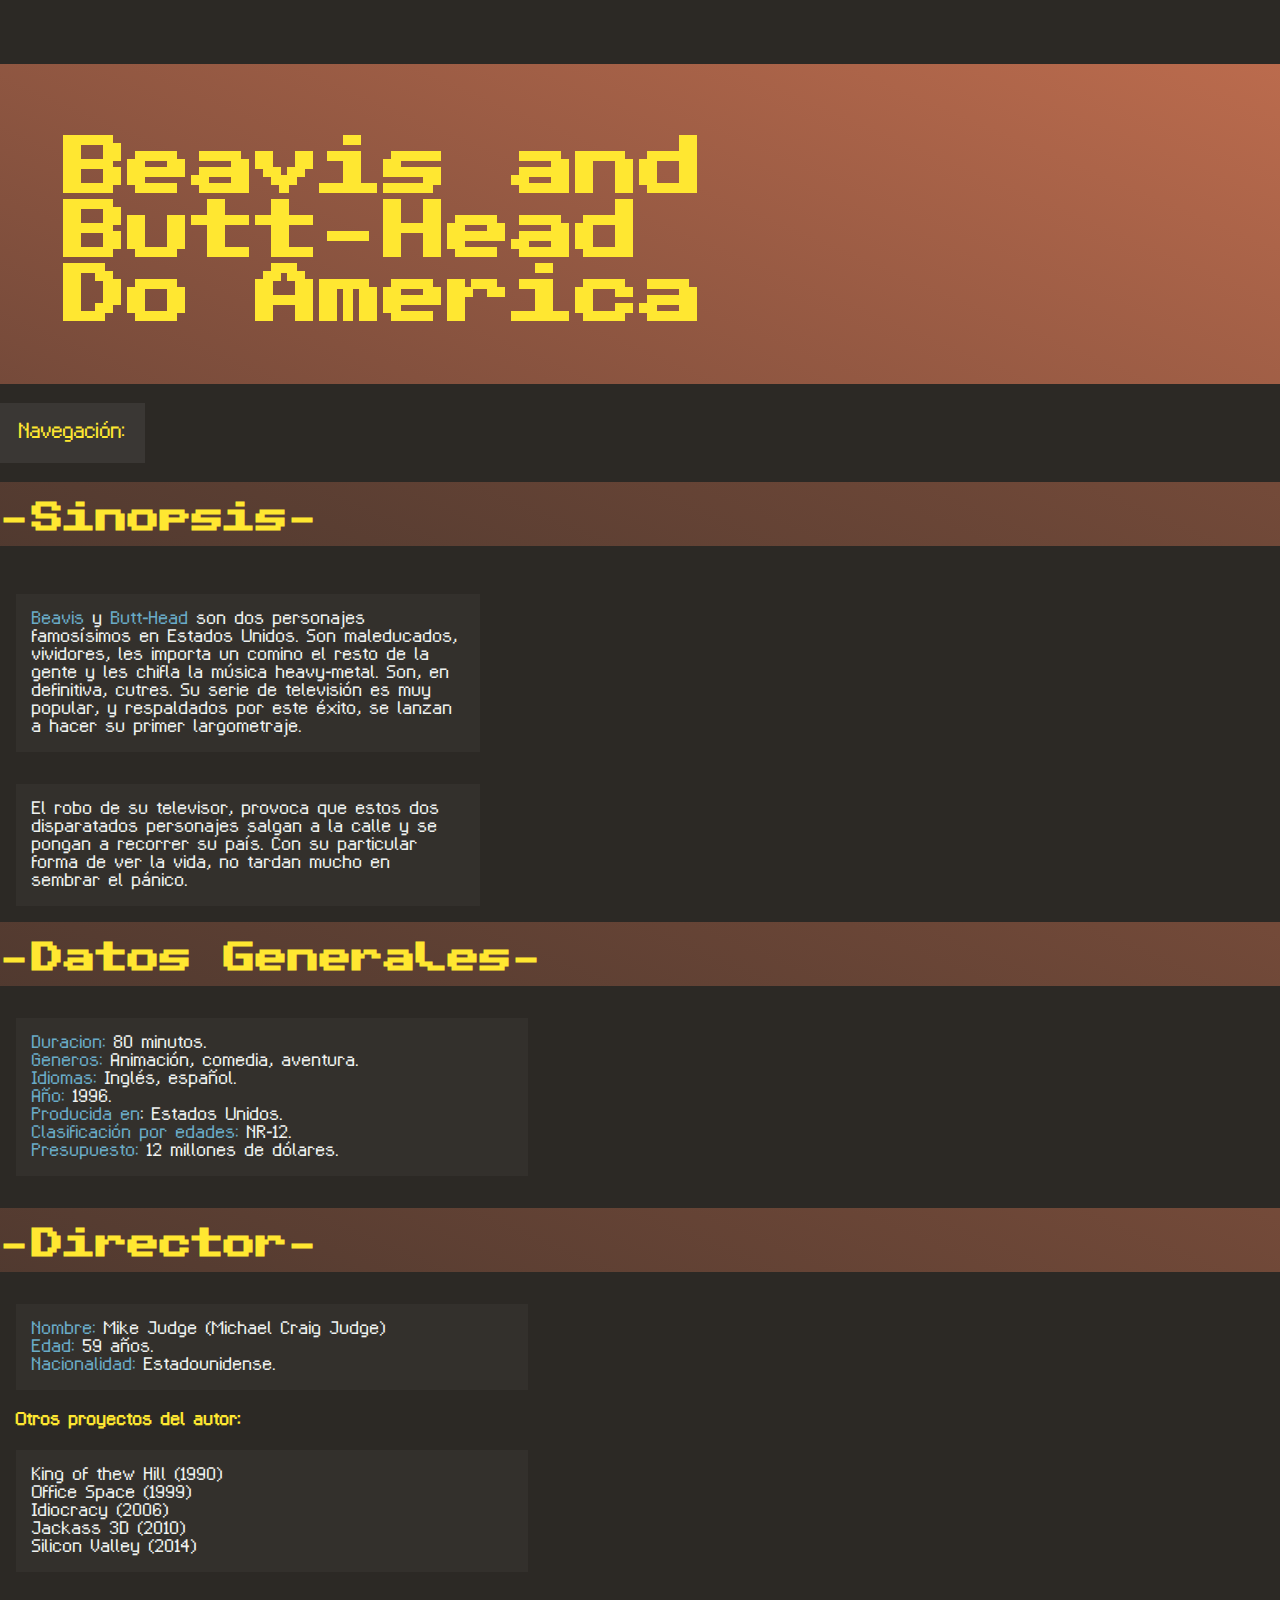
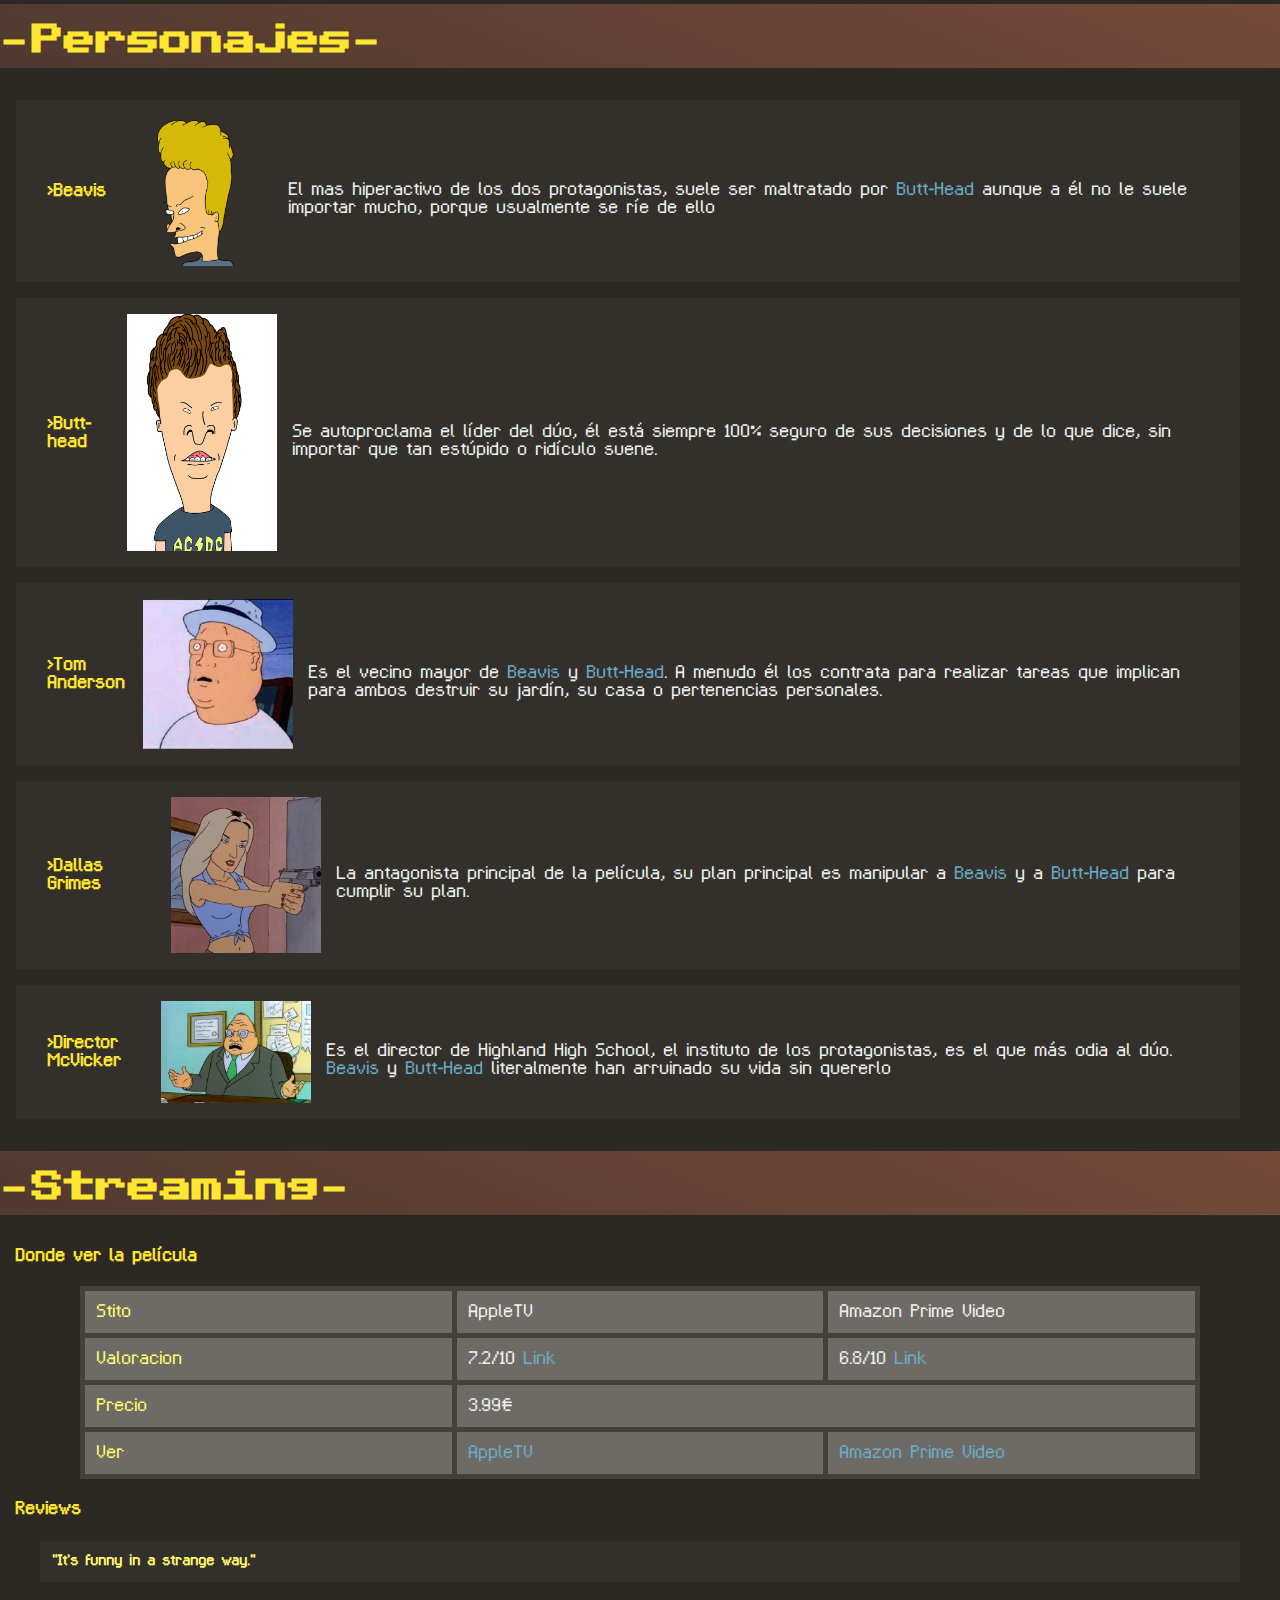
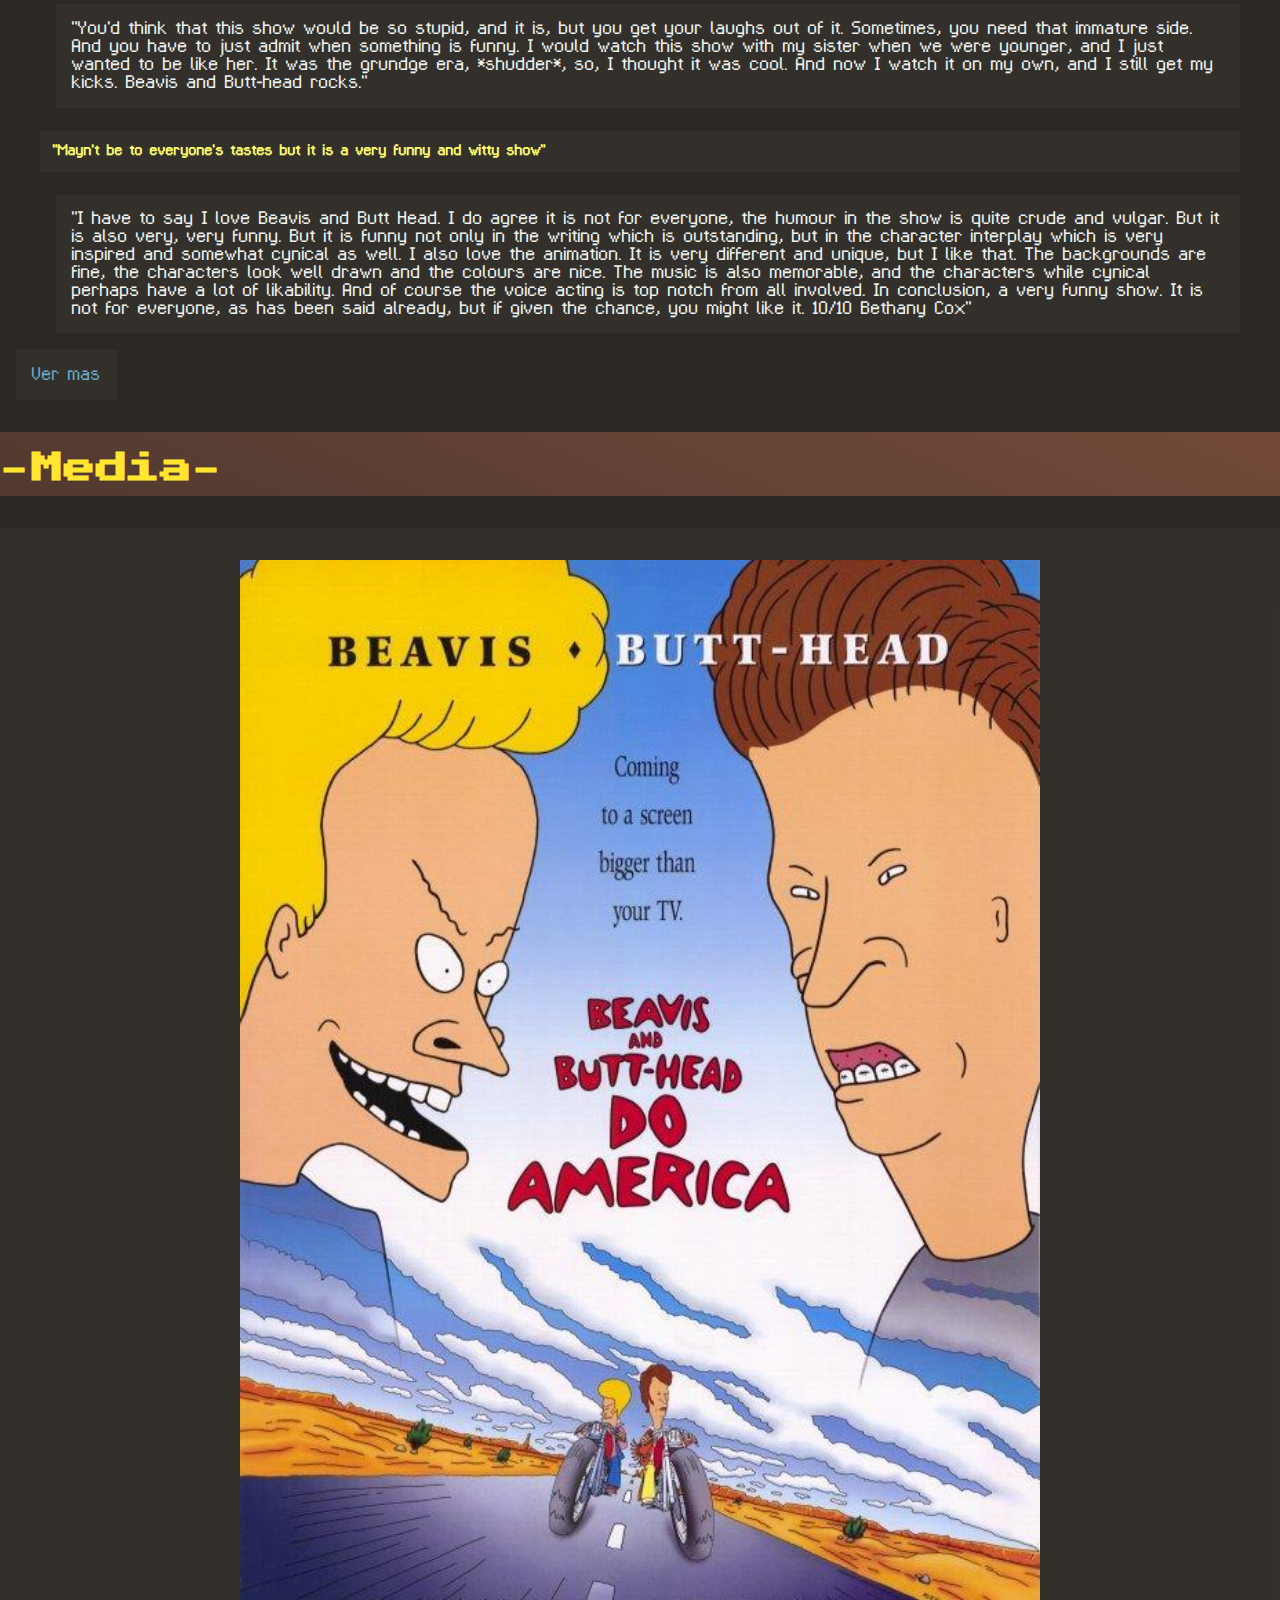
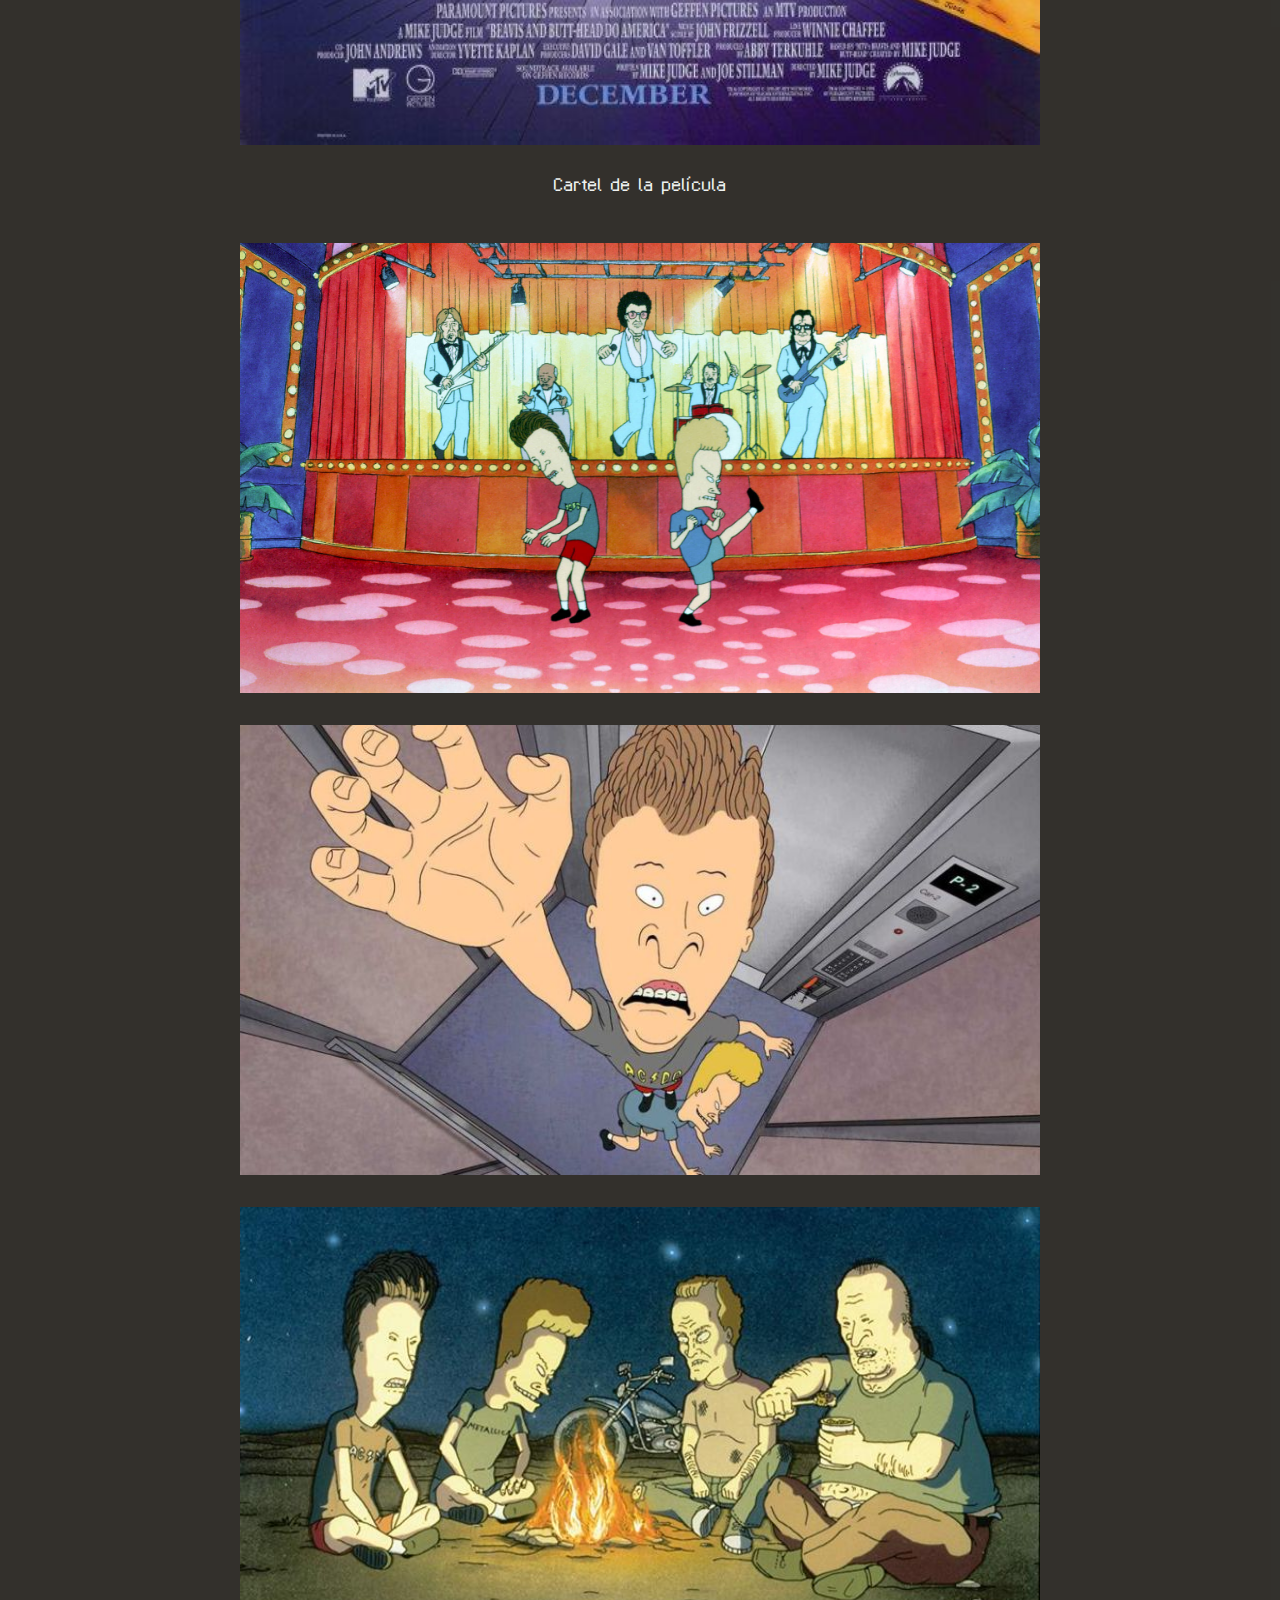
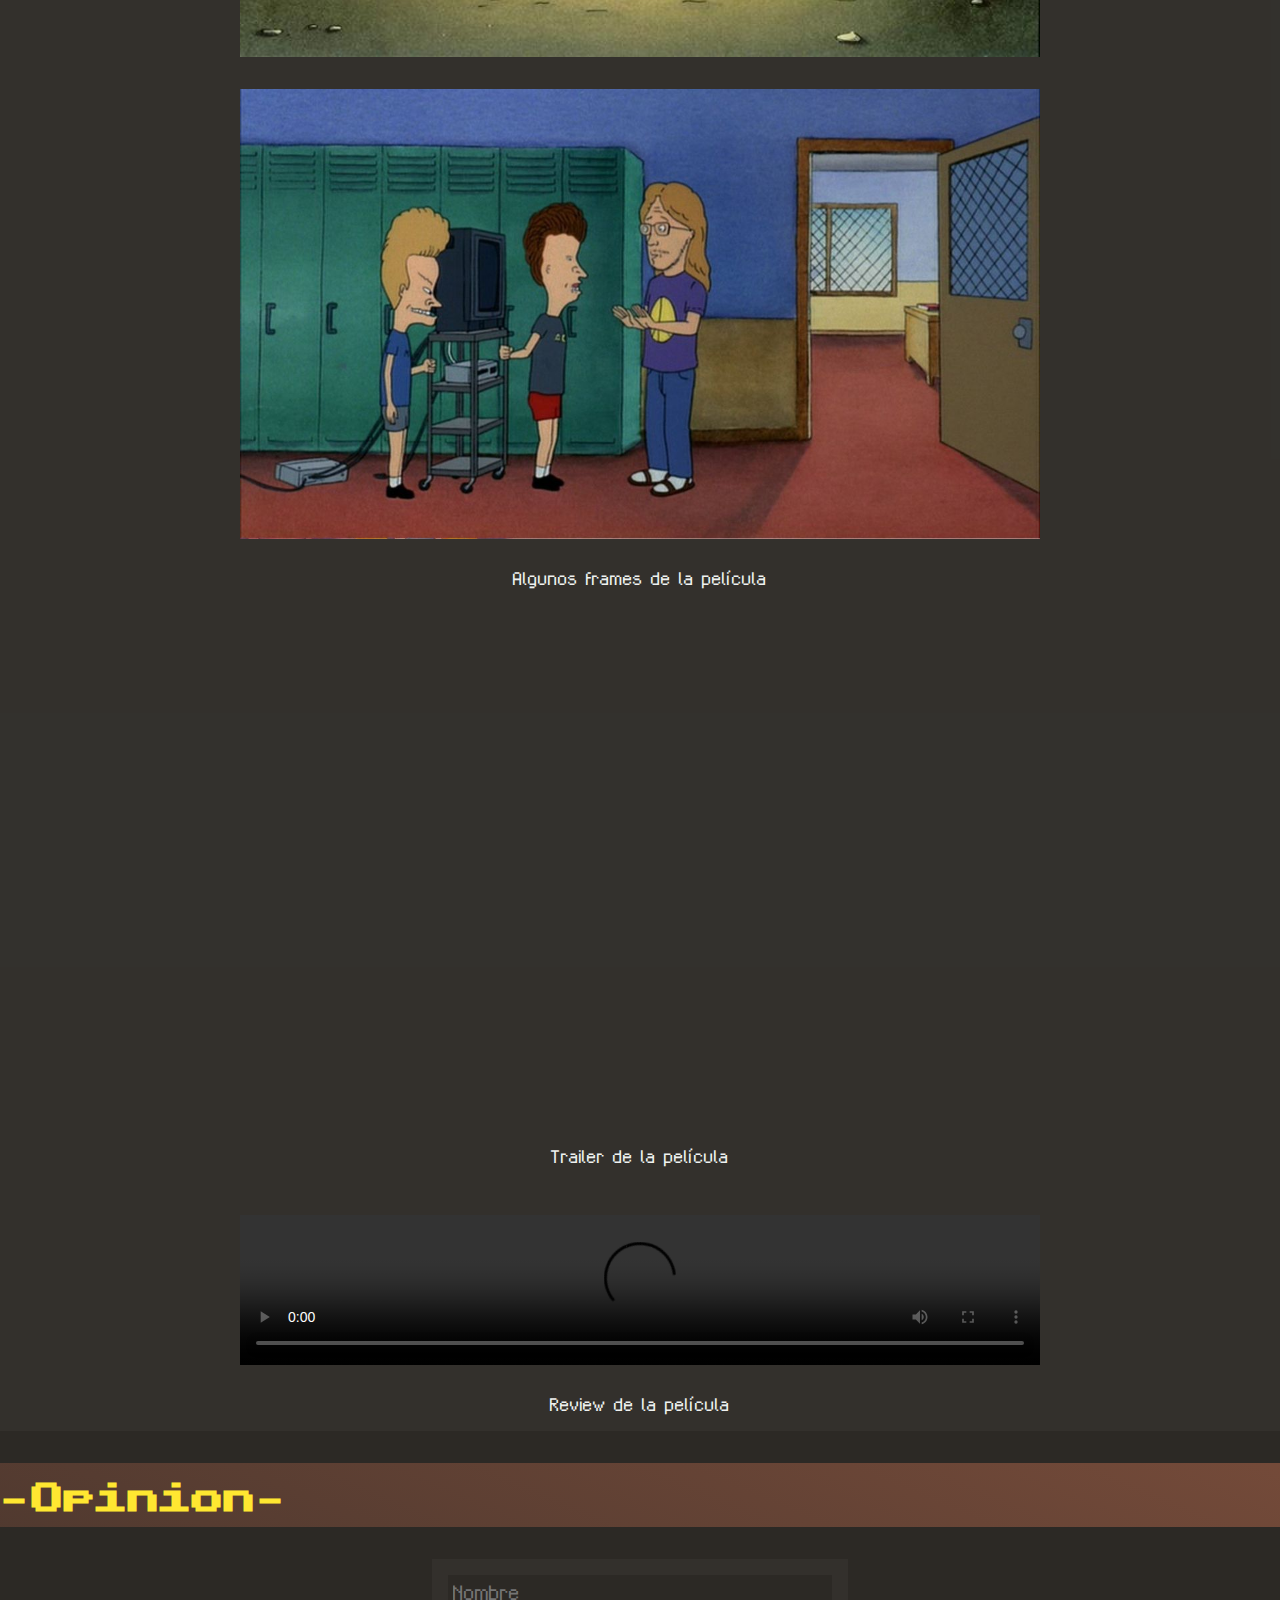
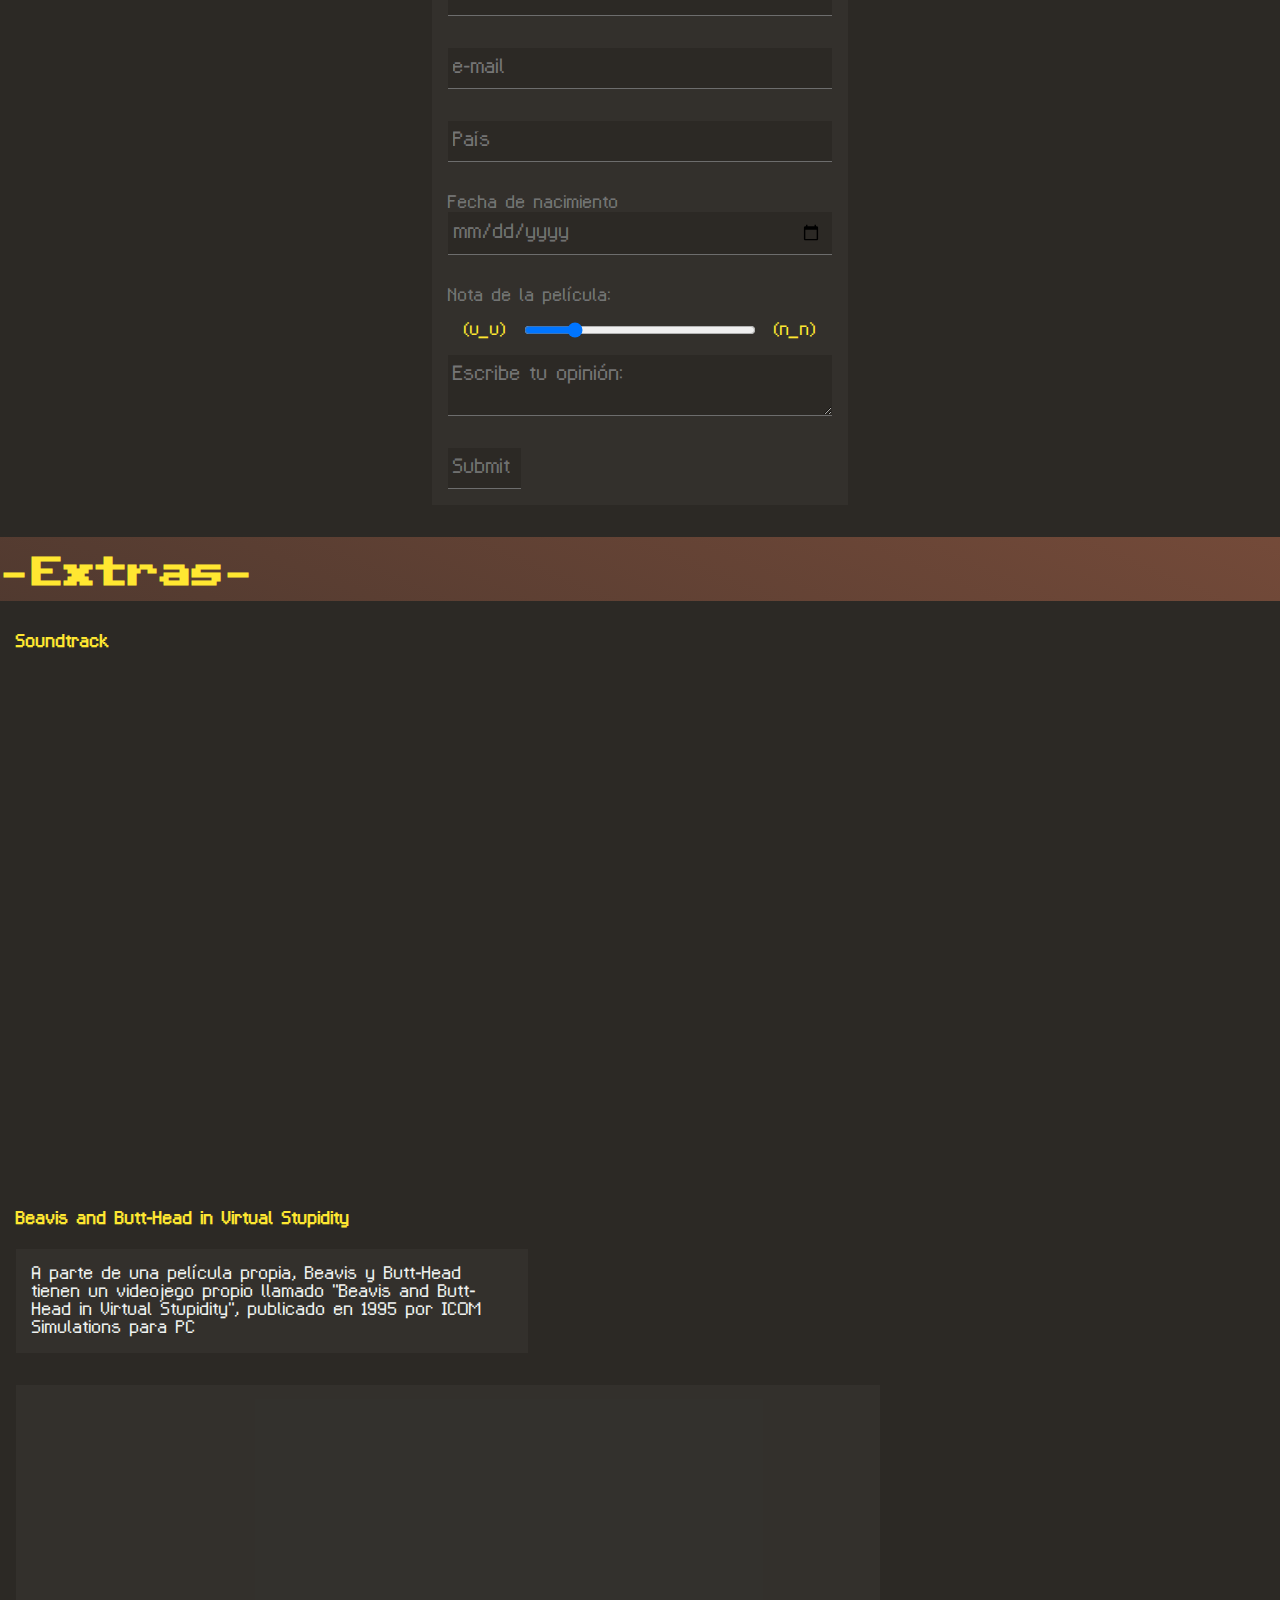
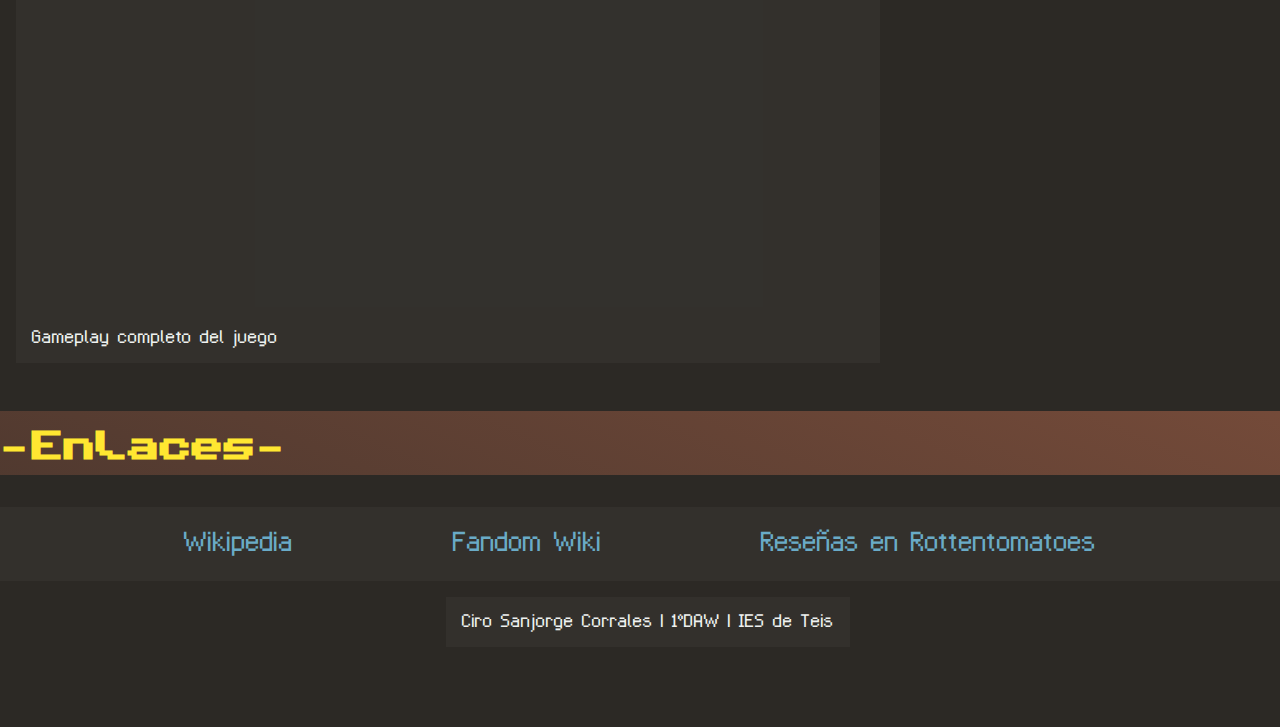
==== commit ab51bf48: "Update index.html" ====
--- a/ej_2.7/index.html
+++ b/ej_2.7/index.html
@@ -103,7 +103,7 @@
             </figure>
             <figure id="personajes-tomanderson">
                 <h4>>Tom Anderson</h4>
-                <img width="150" src="../img/personajes/tomanderson-min.jpg" />
+                <img width="150" src="img/personajes/tomanderson-min.jpg" />
 
                 <figcaption>Es el vecino mayor de <span>Beavis</span> y <span>Butt-Head</span>. A menudo él los contrata
                     para realizar tareas que implican para ambos destruir su jardín, su casa o pertenencias personales.
@@ -118,7 +118,7 @@
             </figure>
             <figure id="personajes-mcvicker">
                 <h4>>Director McVicker</h4>
-                <img width="150" src="../img/personajes/mcvicker-min.jpg" />
+                <img width="150" src="img/personajes/mcvicker-min.jpg" />
                 <figcaption>Es el director de Highland High School, el instituto de los protagonistas, es el que más
                     odia al dúo. <span>Beavis</span> y <span>Butt-Head</span> literalmente han arruinado su vida sin
                     quererlo</figcaption>
--- a/ej_2.7/style.css
+++ b/ej_2.7/style.css
@@ -1,17 +1,17 @@
 /*----------FUENTES DE LETRA----------*/
 
 @font-face {
-    src: url(/fonts/PublicPixel.ttf);
+    src: url(fonts/PublicPixel.ttf);
     font-family: h1;
 }
 
 @font-face {
-    src: url(/fonts/PublicPixel.ttf);
+    src: url(fonts/PublicPixel.ttf);
     font-family: h3;
 }
 
 @font-face {
-    src: url(/fonts/Pixolletta8px.ttf);
+    src: url(fonts/Pixolletta8px.ttf);
     font-family: body;
 }
 
@@ -372,4 +372,4 @@
   nav:hover .drop_btn {
     background-color: #ffffff3a;
     
-  }+  }
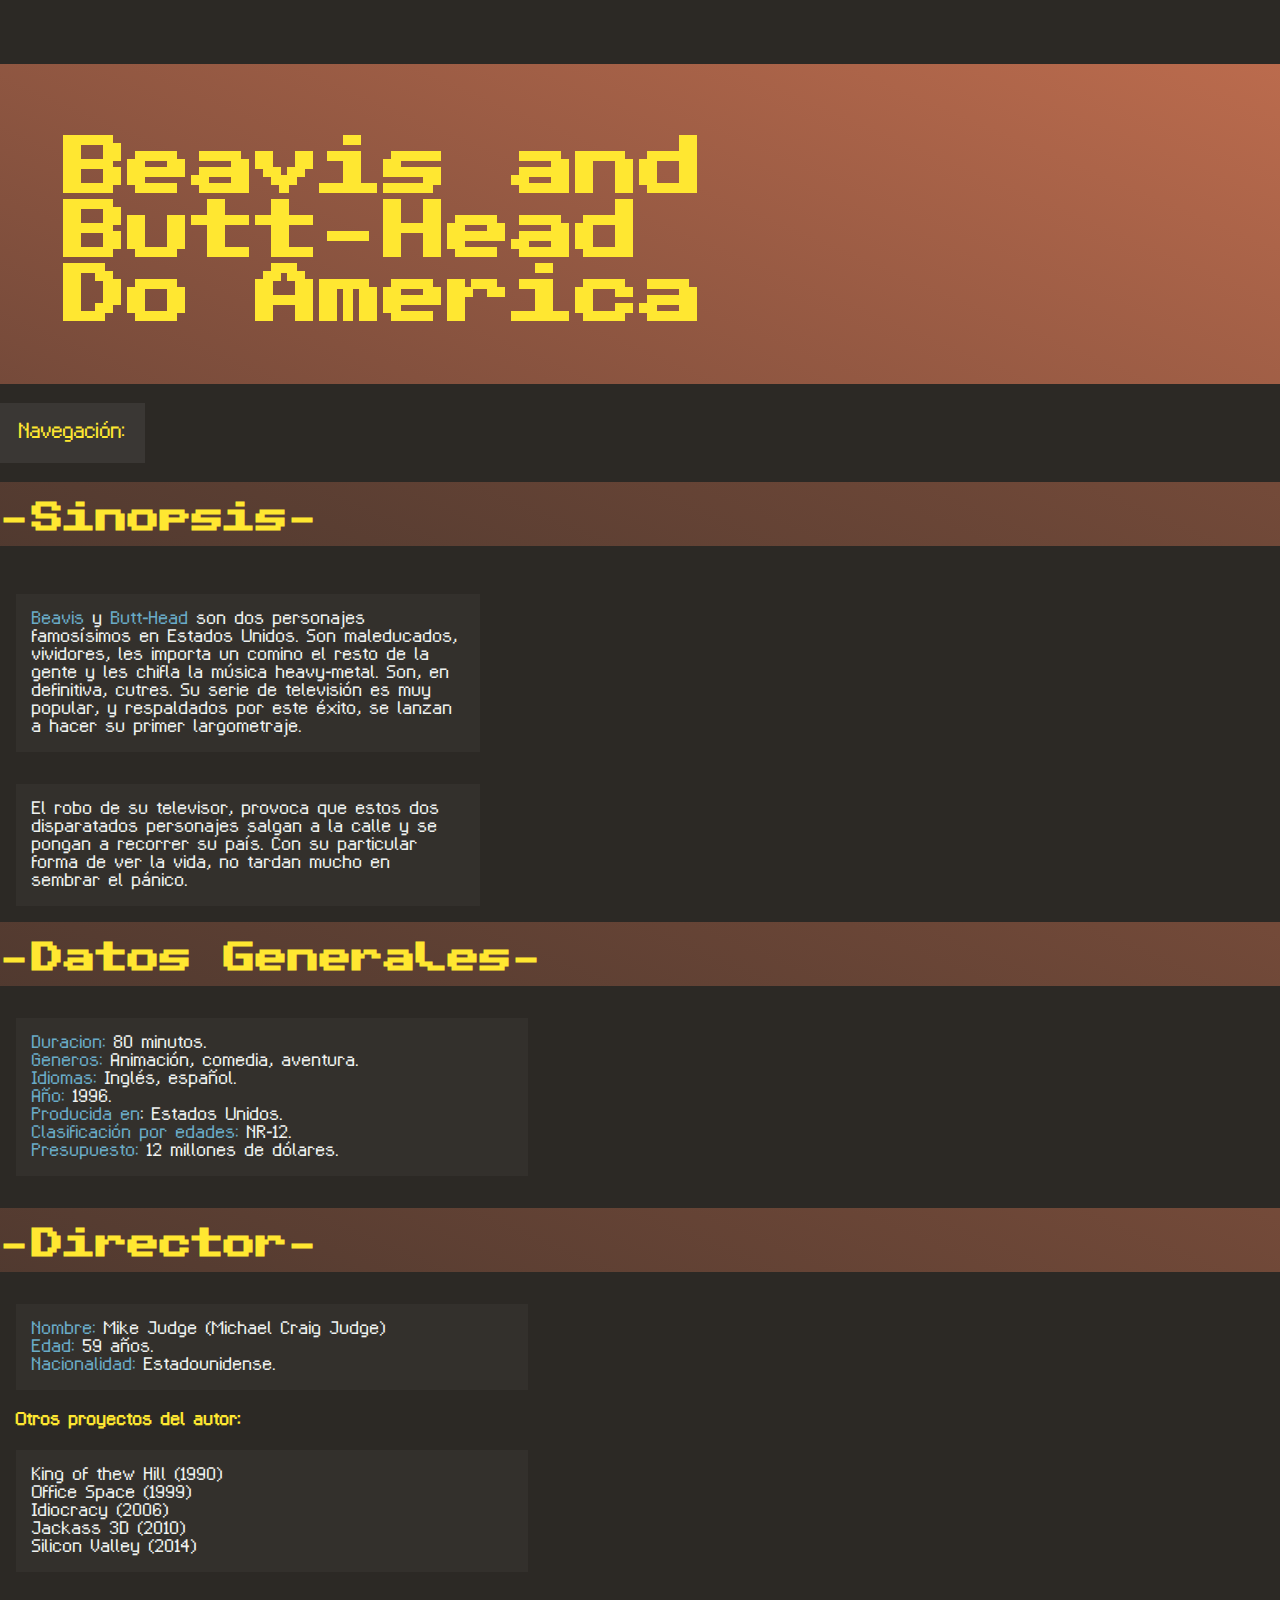
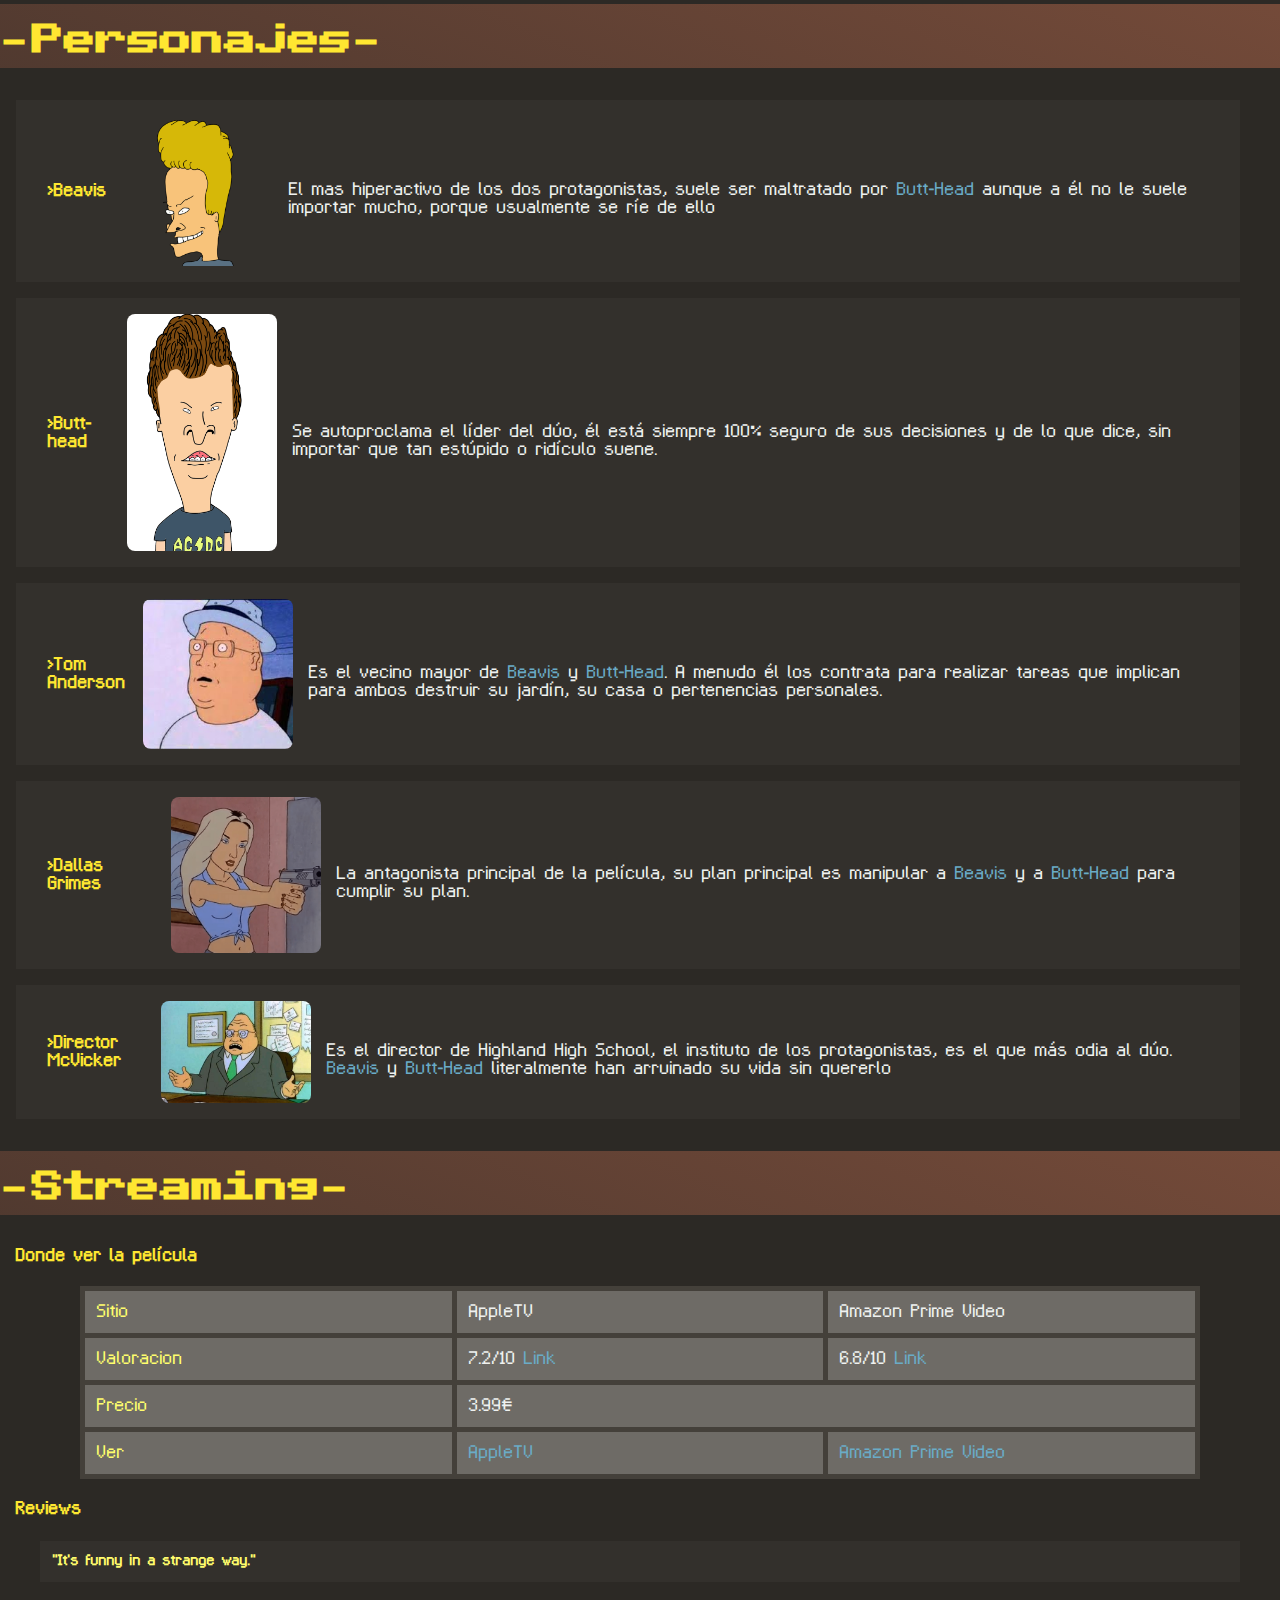
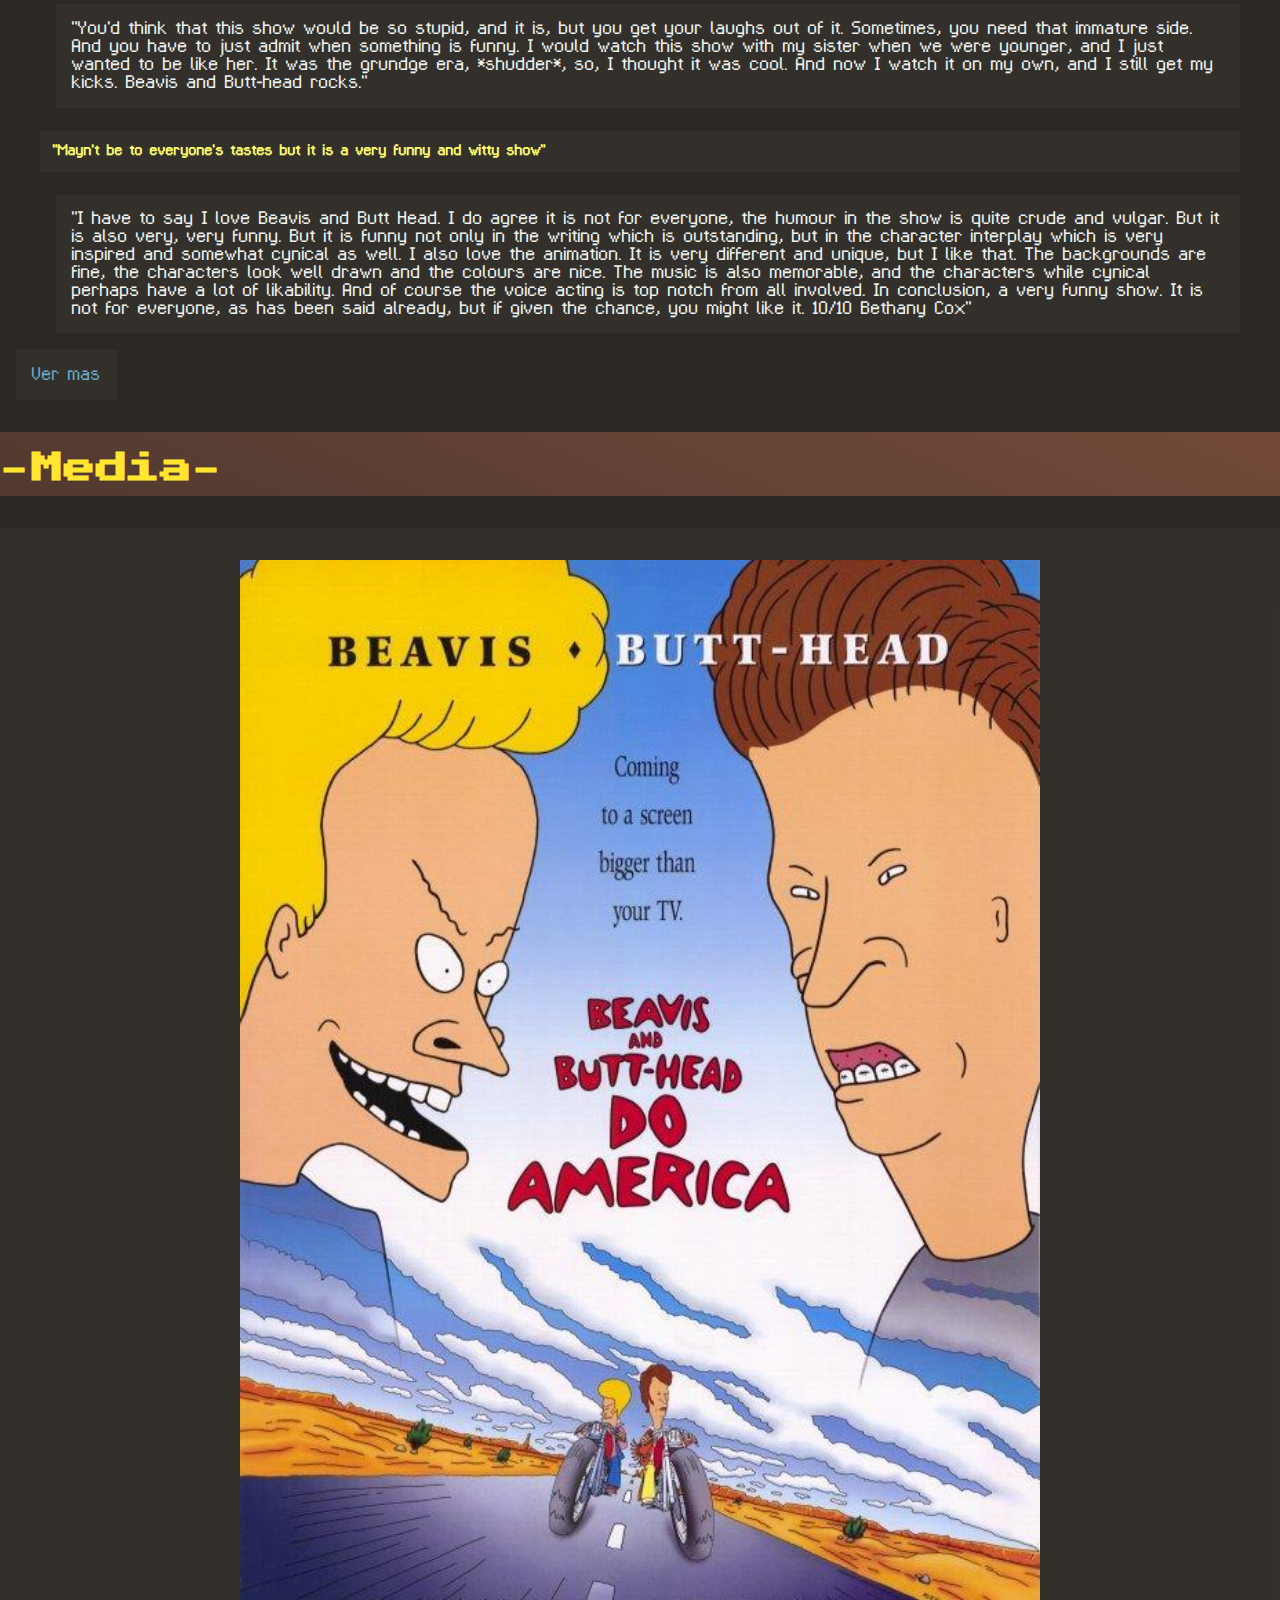
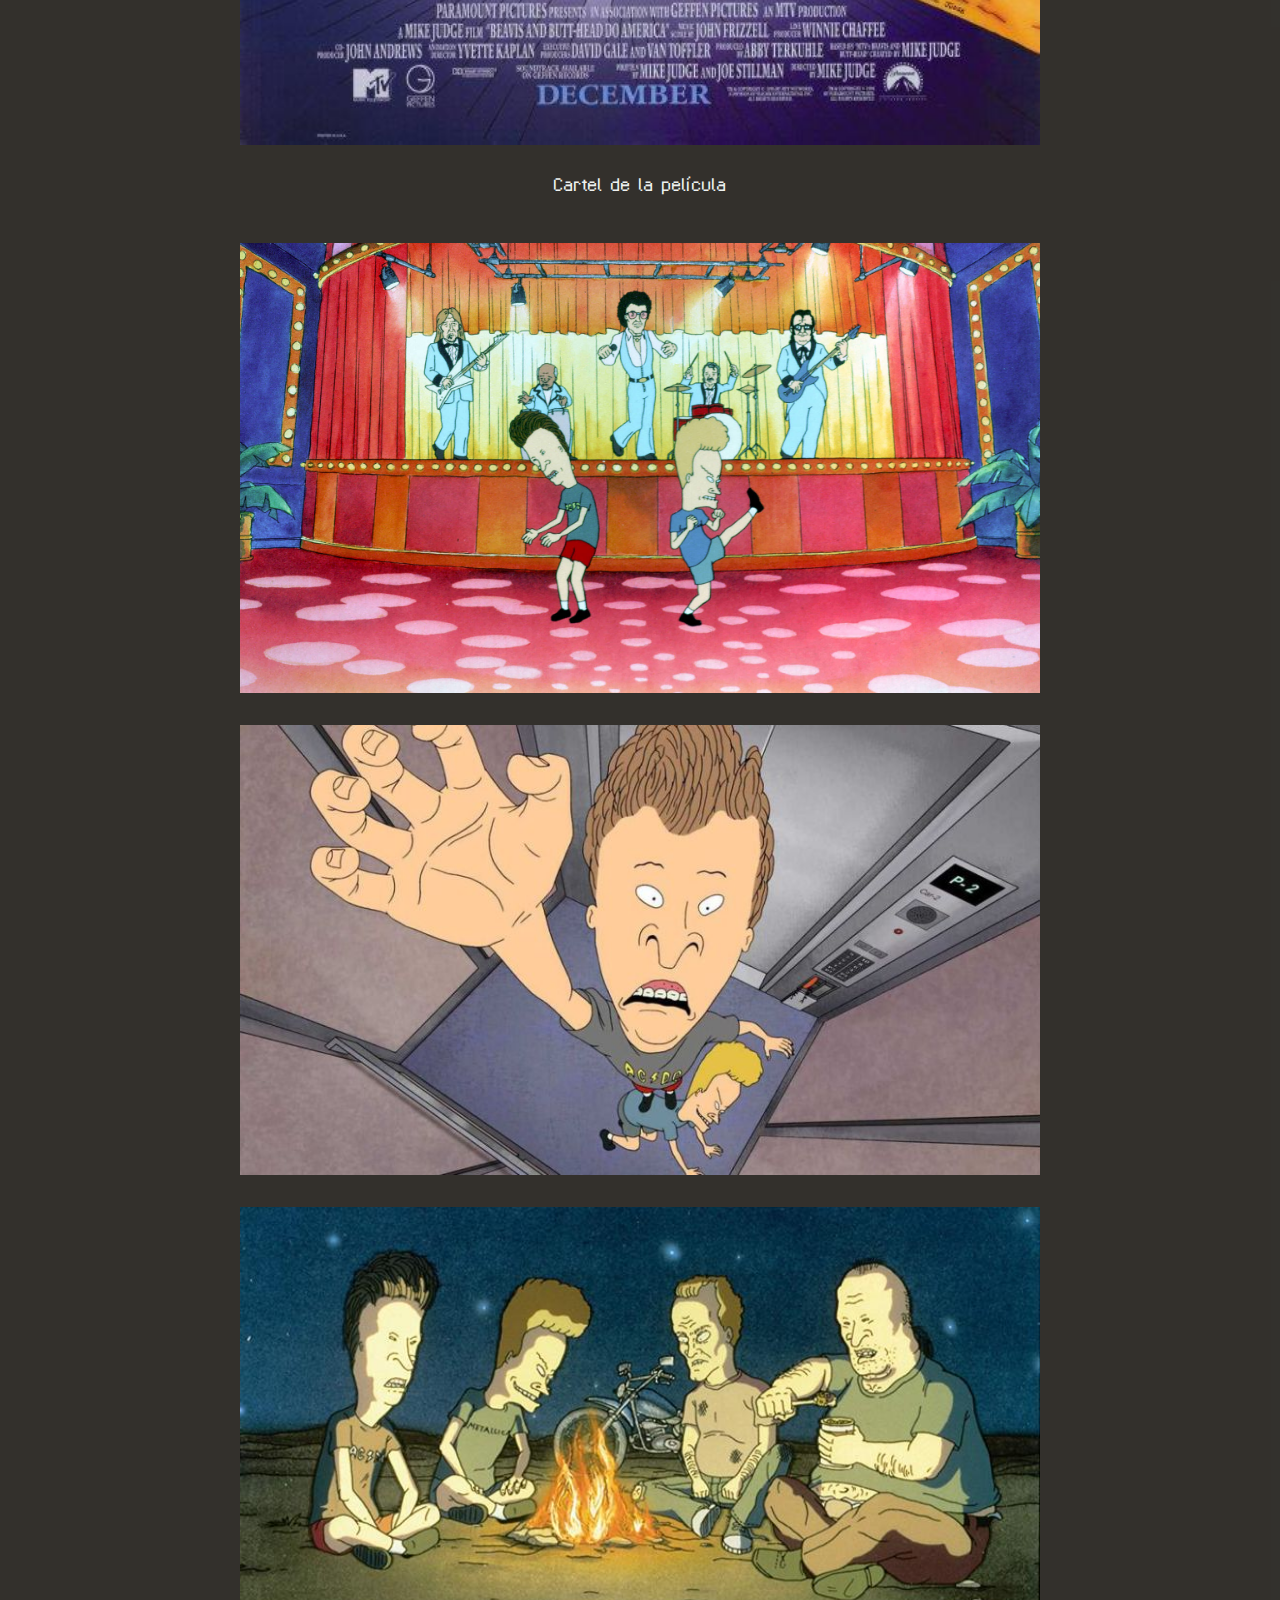
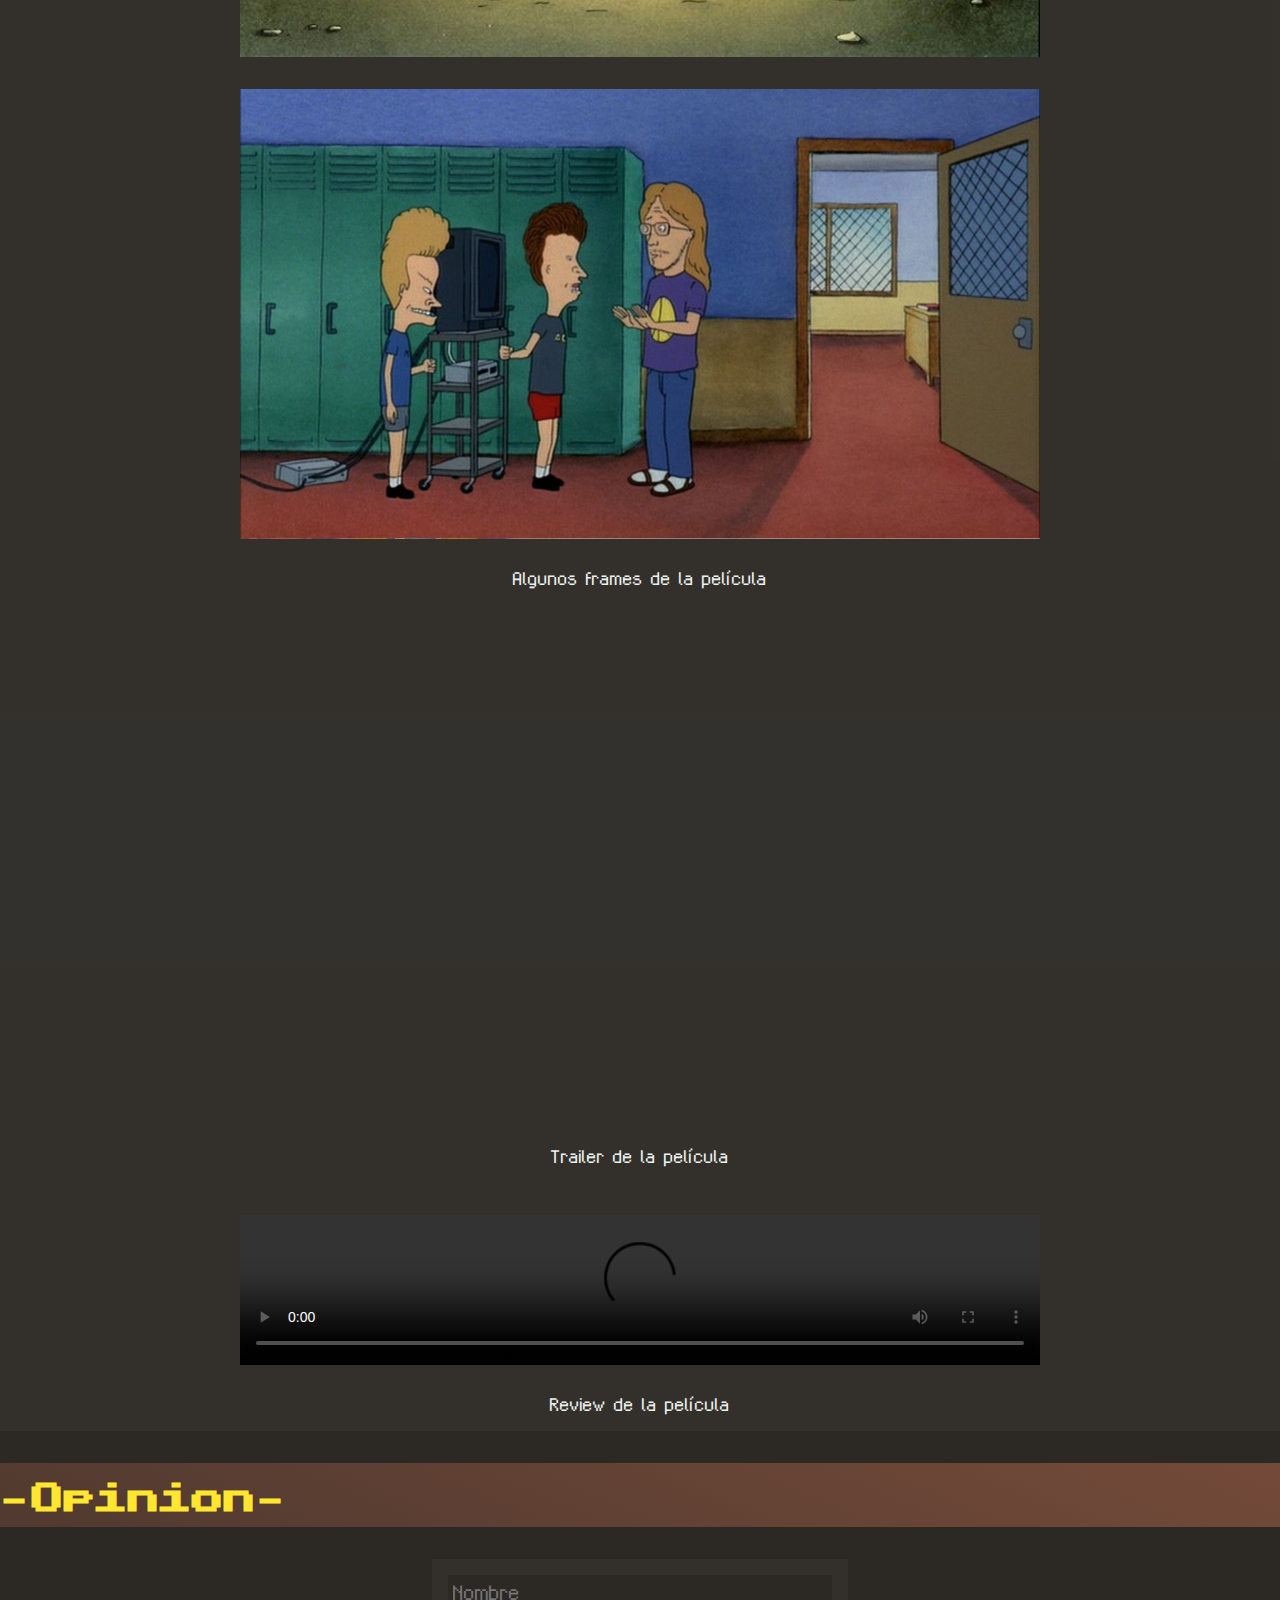
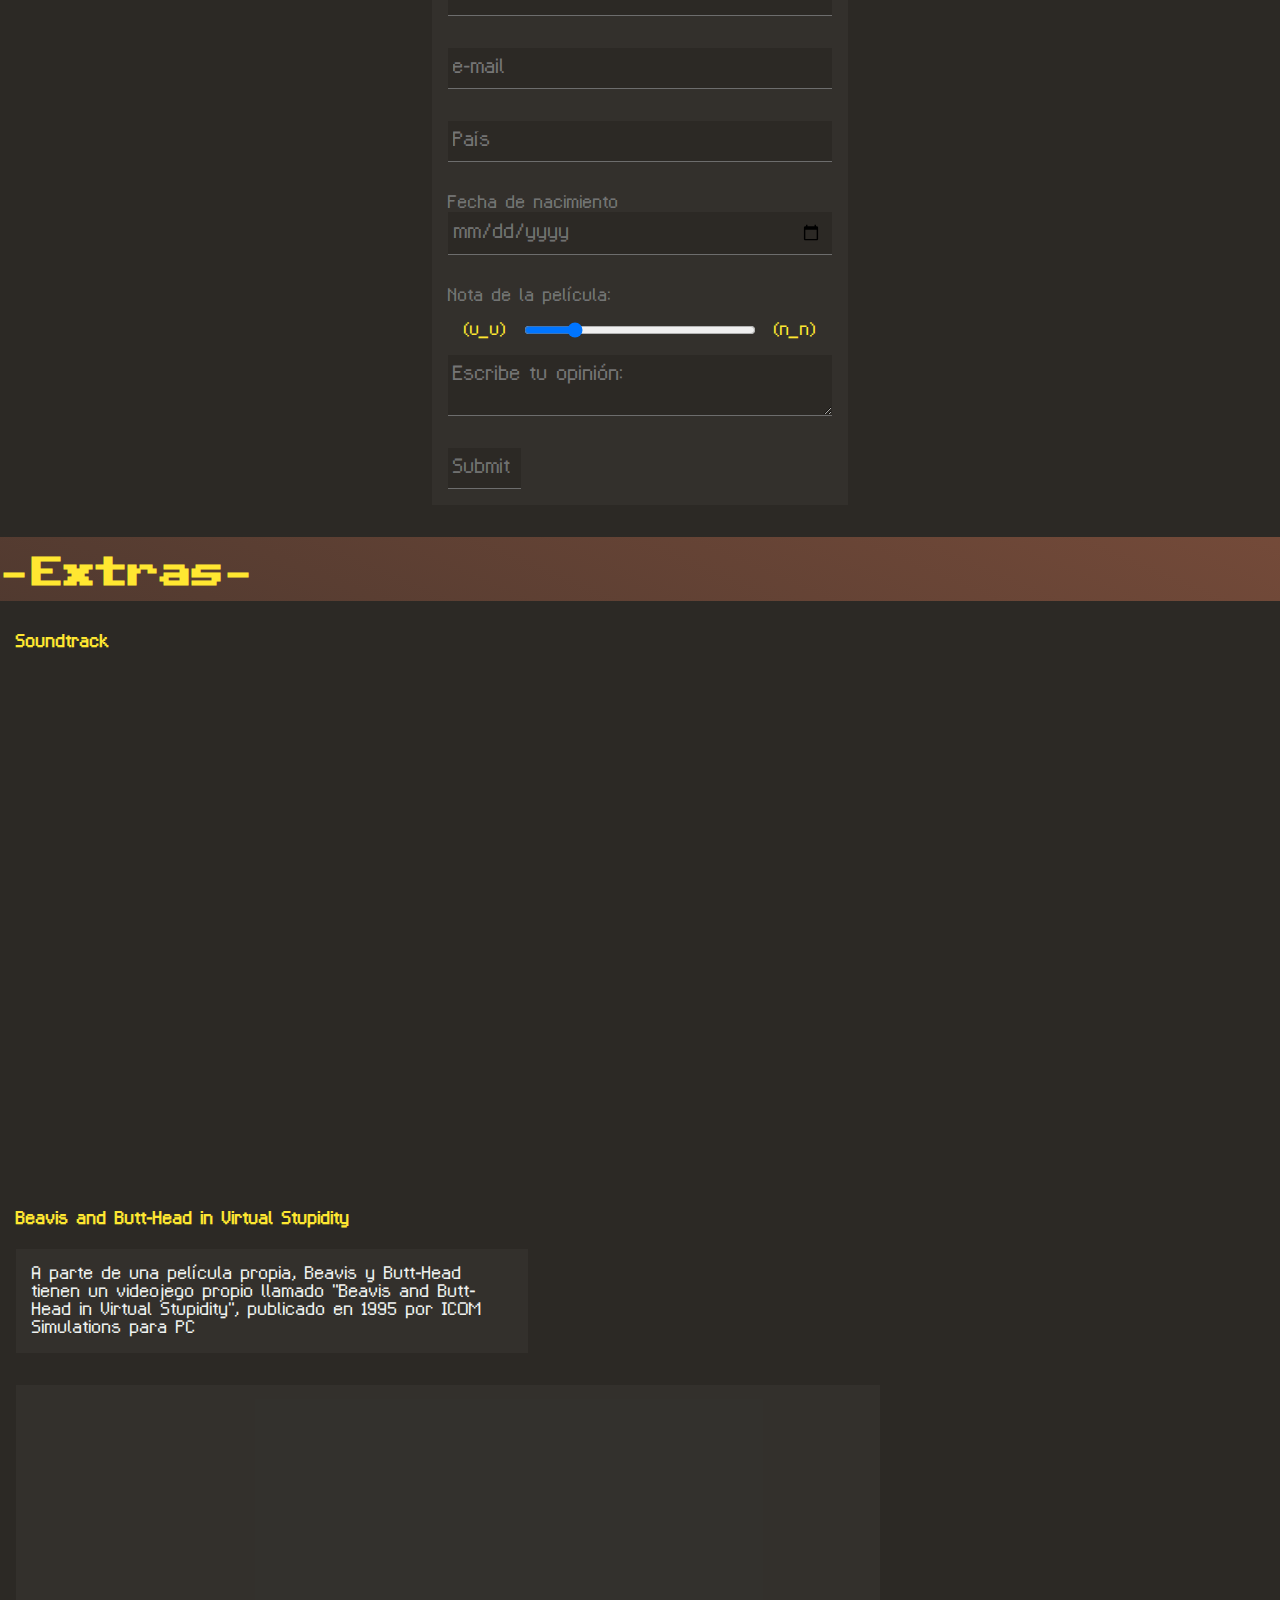
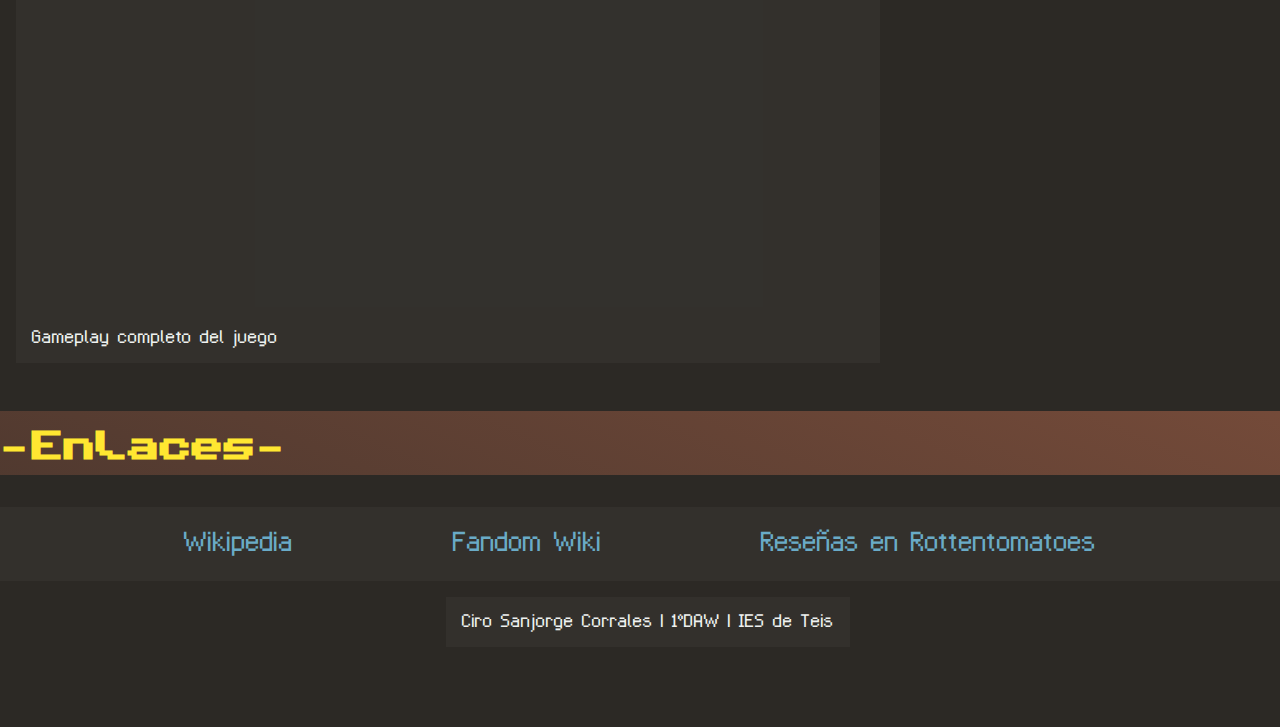
==== commit 1b6f84ab: "Update index.html" ====
--- a/ej_2.7/index.html
+++ b/ej_2.7/index.html
@@ -131,7 +131,7 @@
             <article>
                 <h4>Donde ver la película</h4>
                 <div class="tabla">
-                    <div class="item1">Stito</div>
+                    <div class="item1">Sitio</div>
                     <div class="item2">AppleTV</div>
                     <div class="item3">Amazon Prime Video</div>
                     <div class="item4">Valoracion</div>
--- a/ej_2.7/style.css
+++ b/ej_2.7/style.css
@@ -44,7 +44,7 @@
     max-width: 30em;
     width: 100%;
 position: absolute;
-top: 50%;
+top: 114%;
 right: 10%;
 }
 
@@ -117,6 +117,7 @@
 img {
     padding: 0;
     margin: 0;
+    border-radius:8px;
 }
 
 #personajes figure {
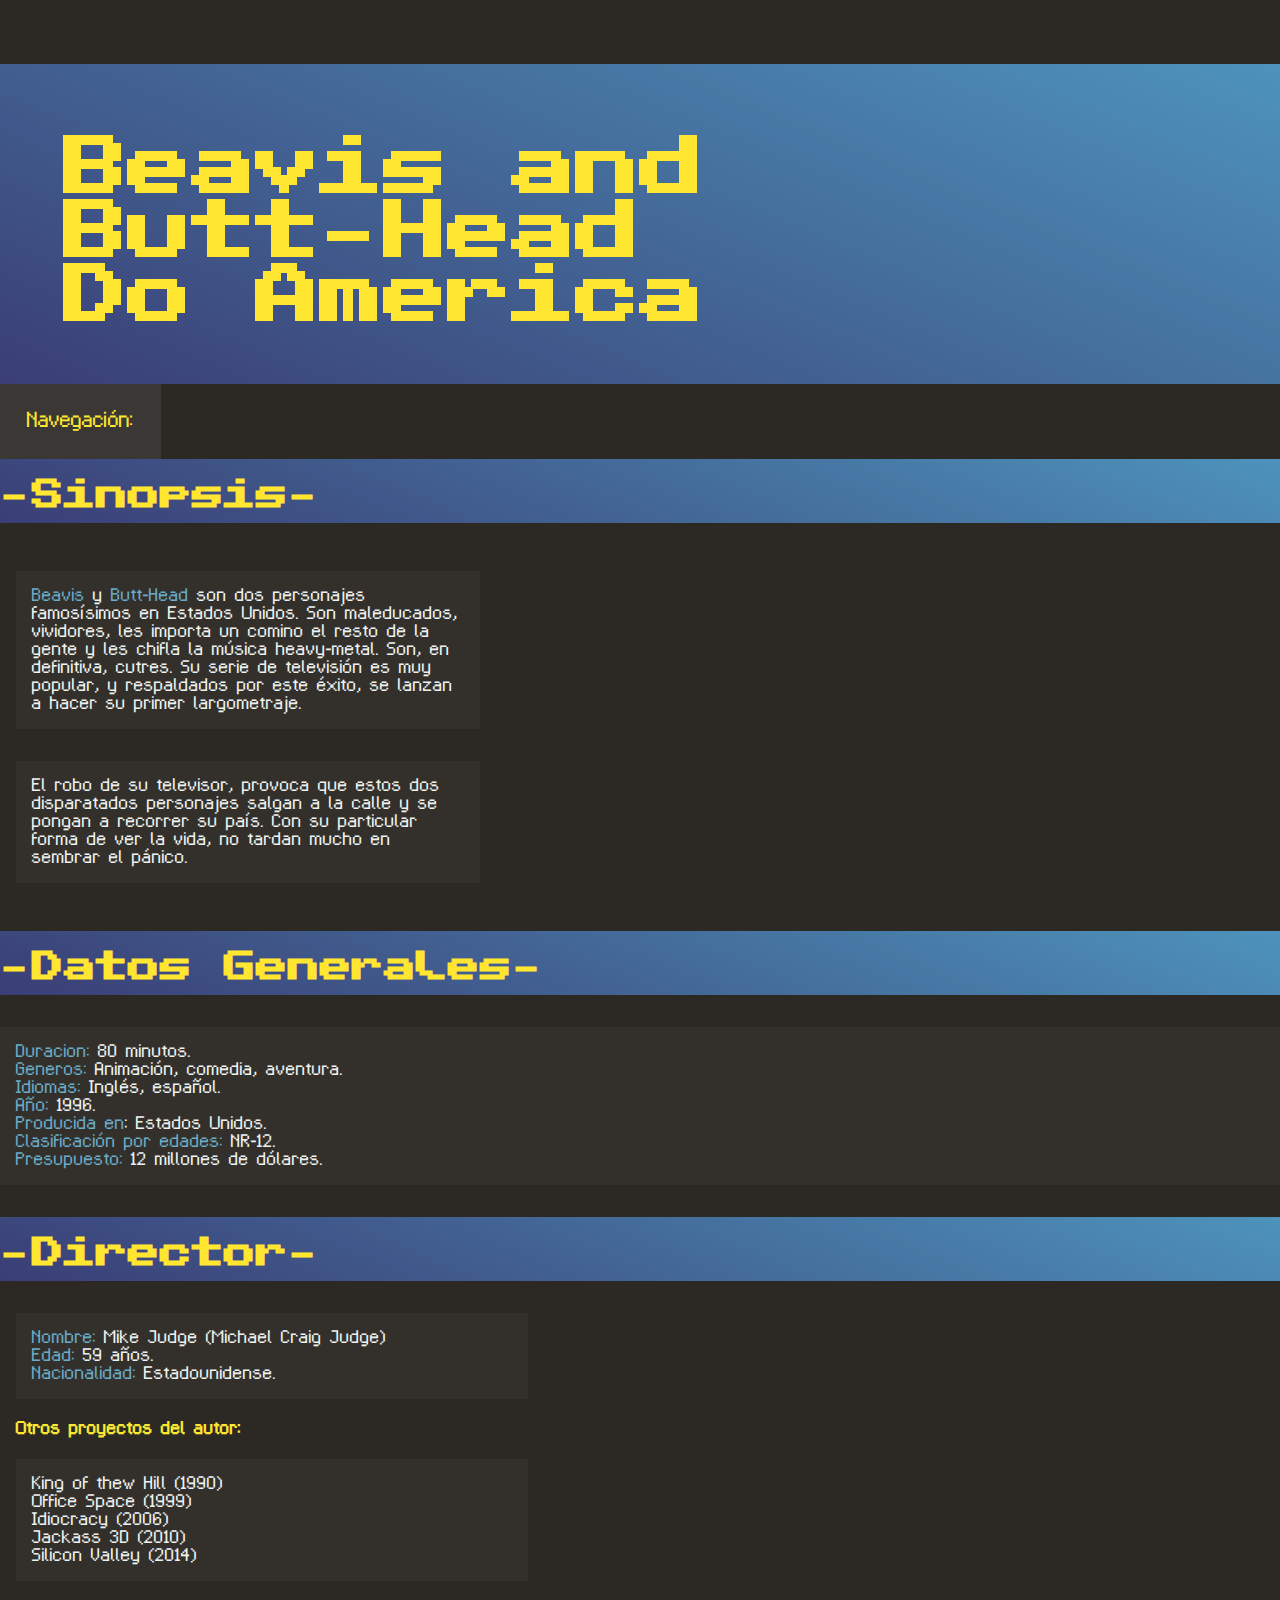
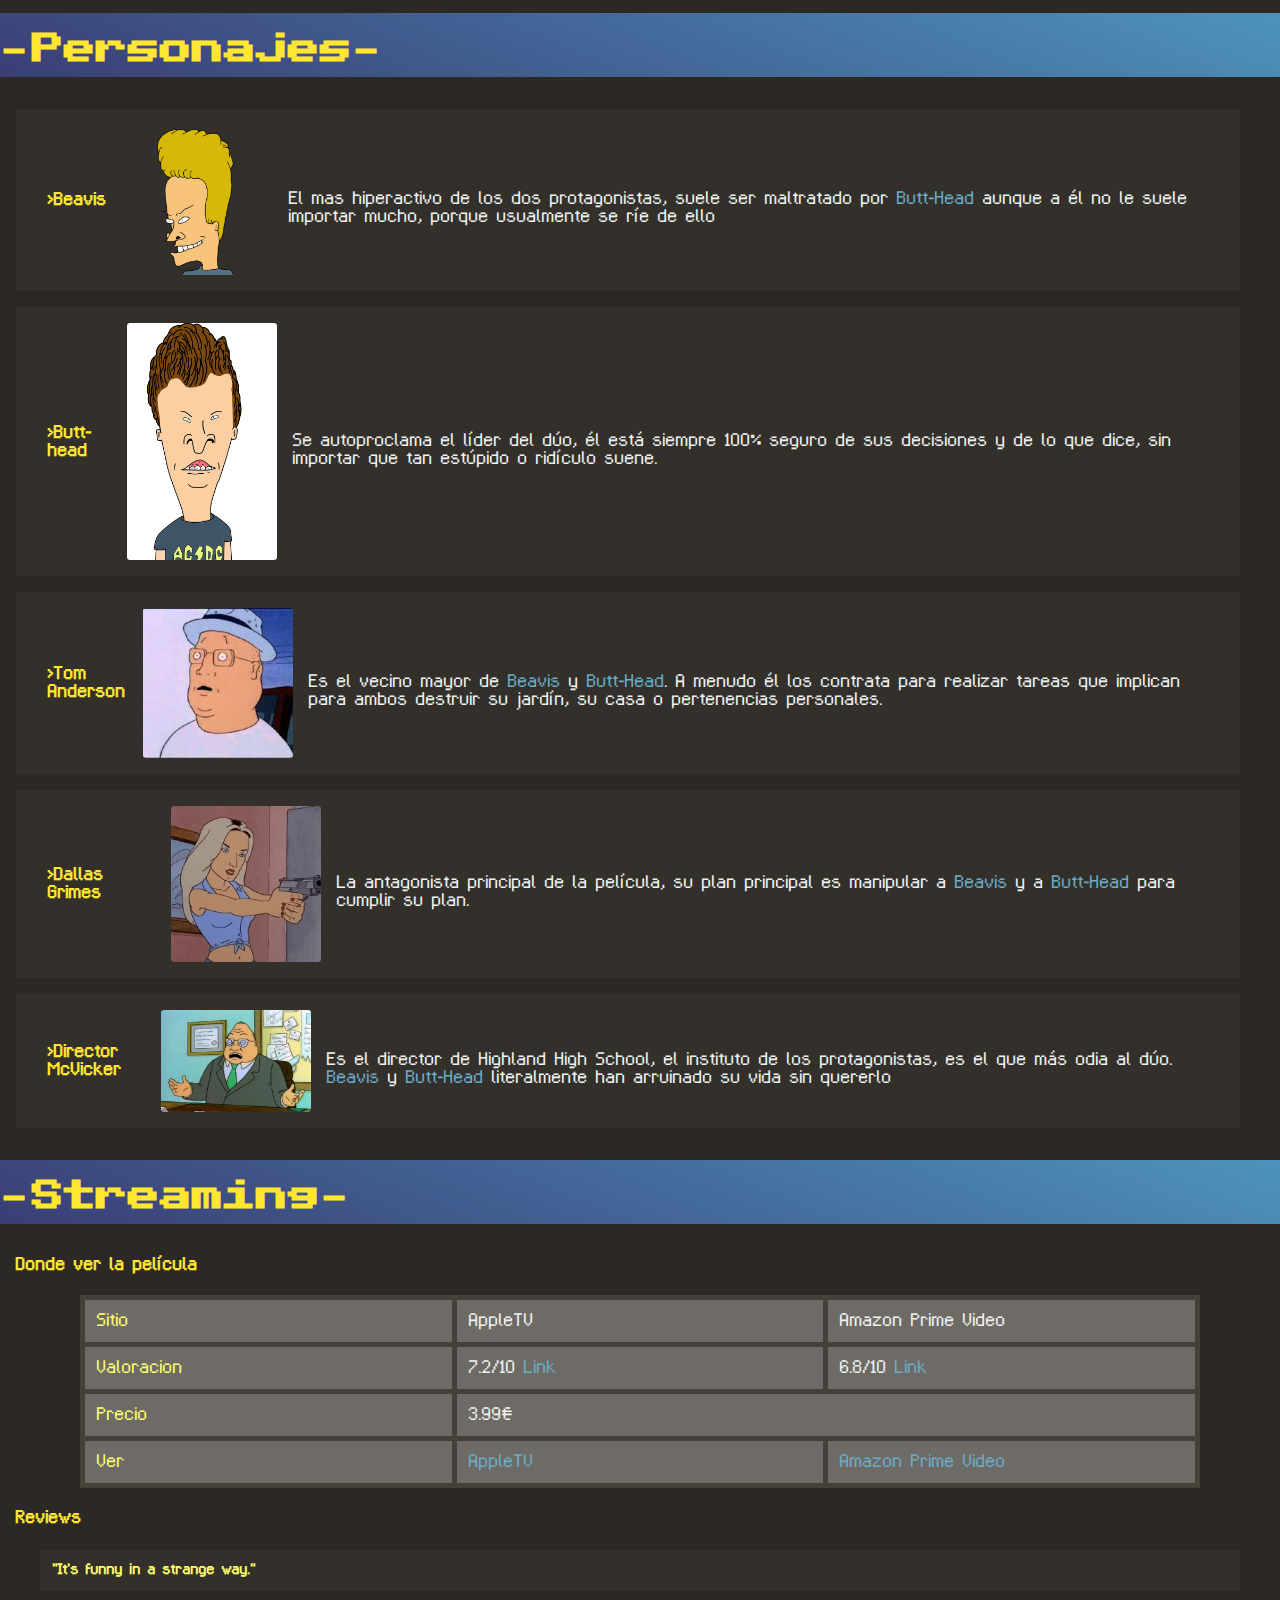
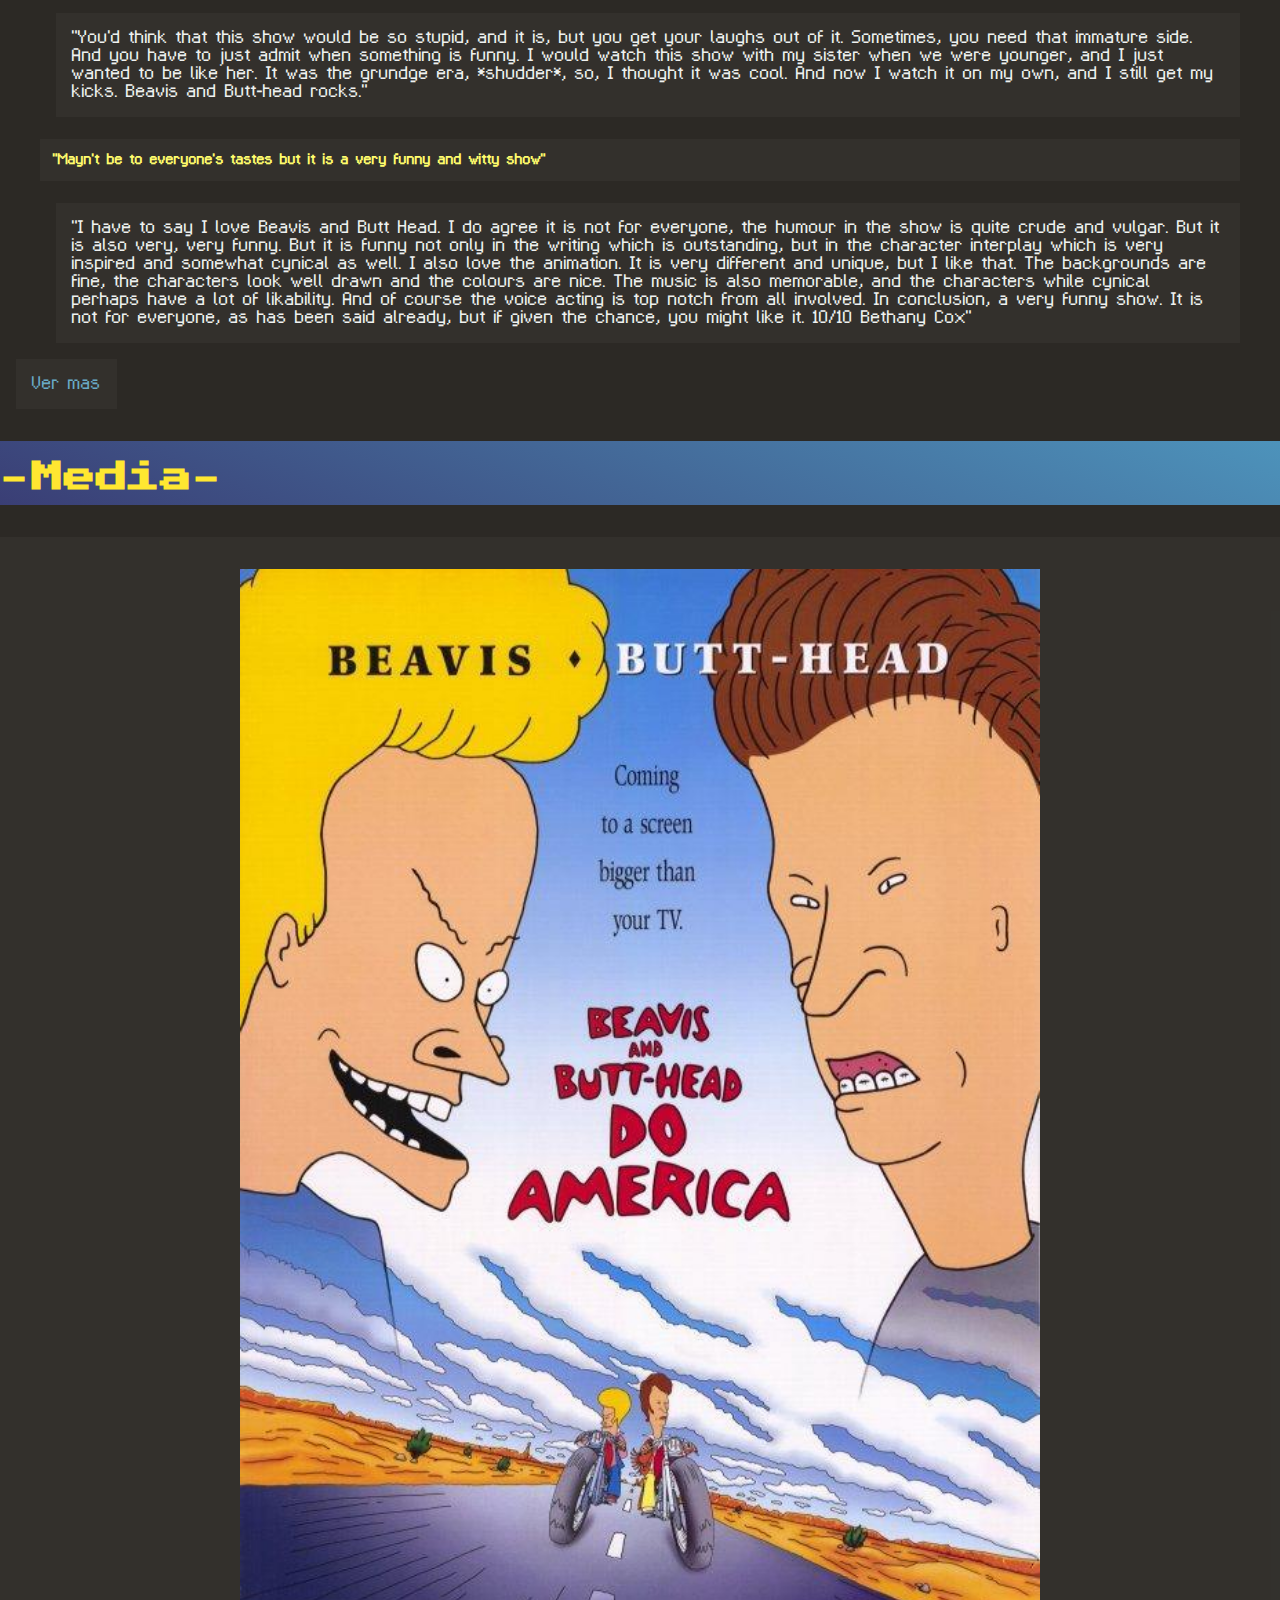
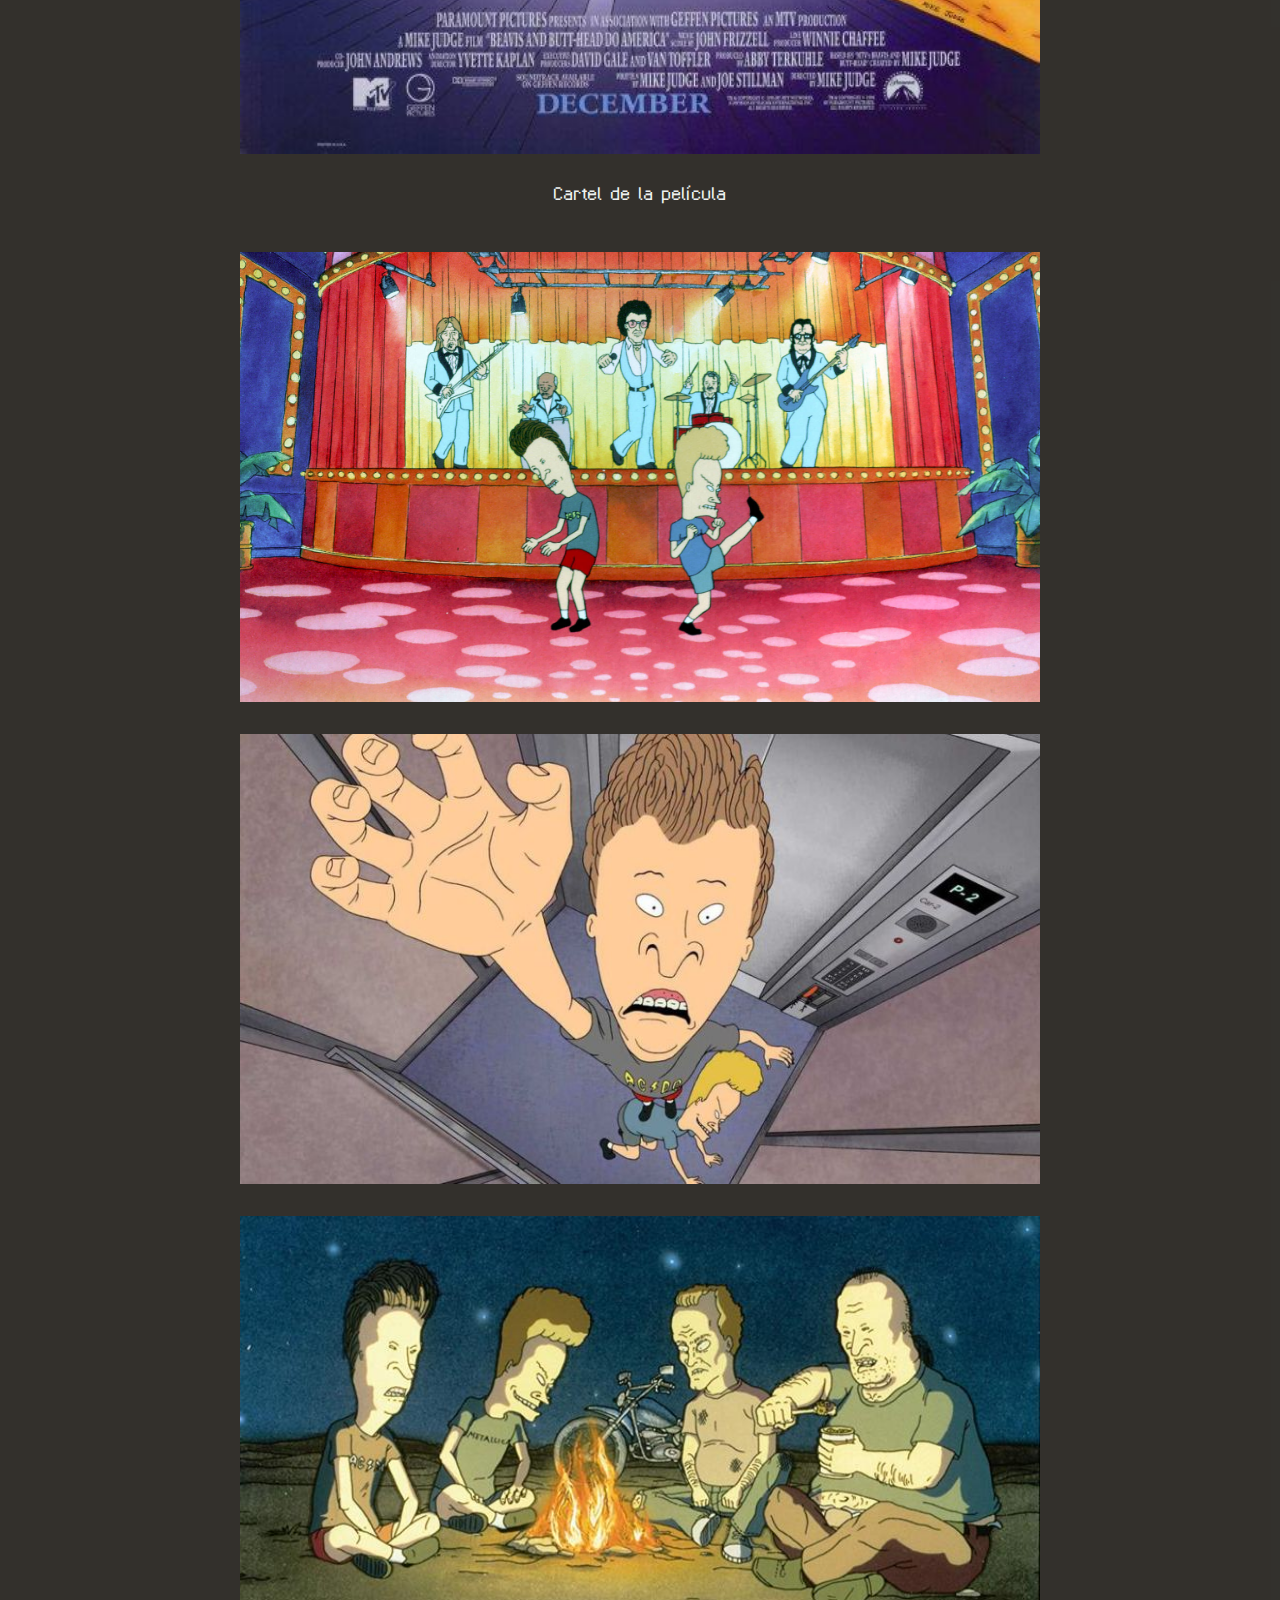
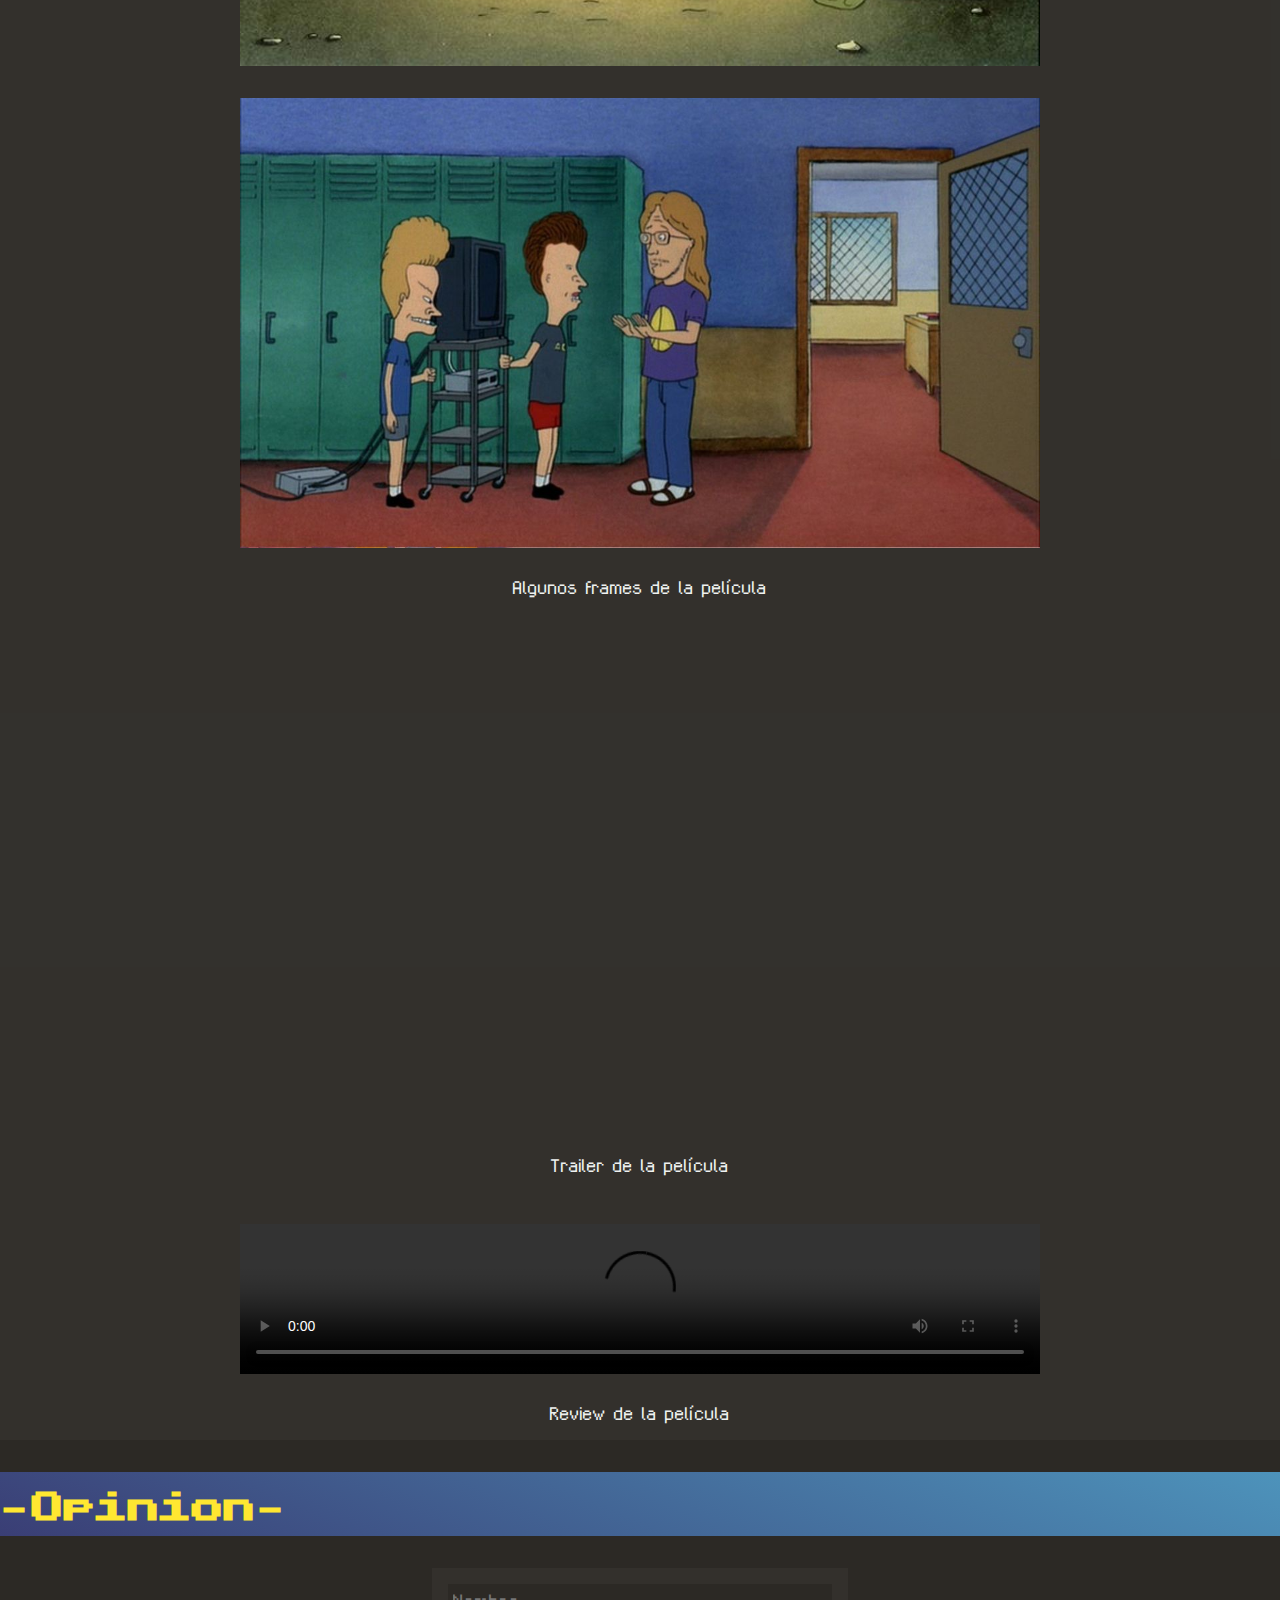
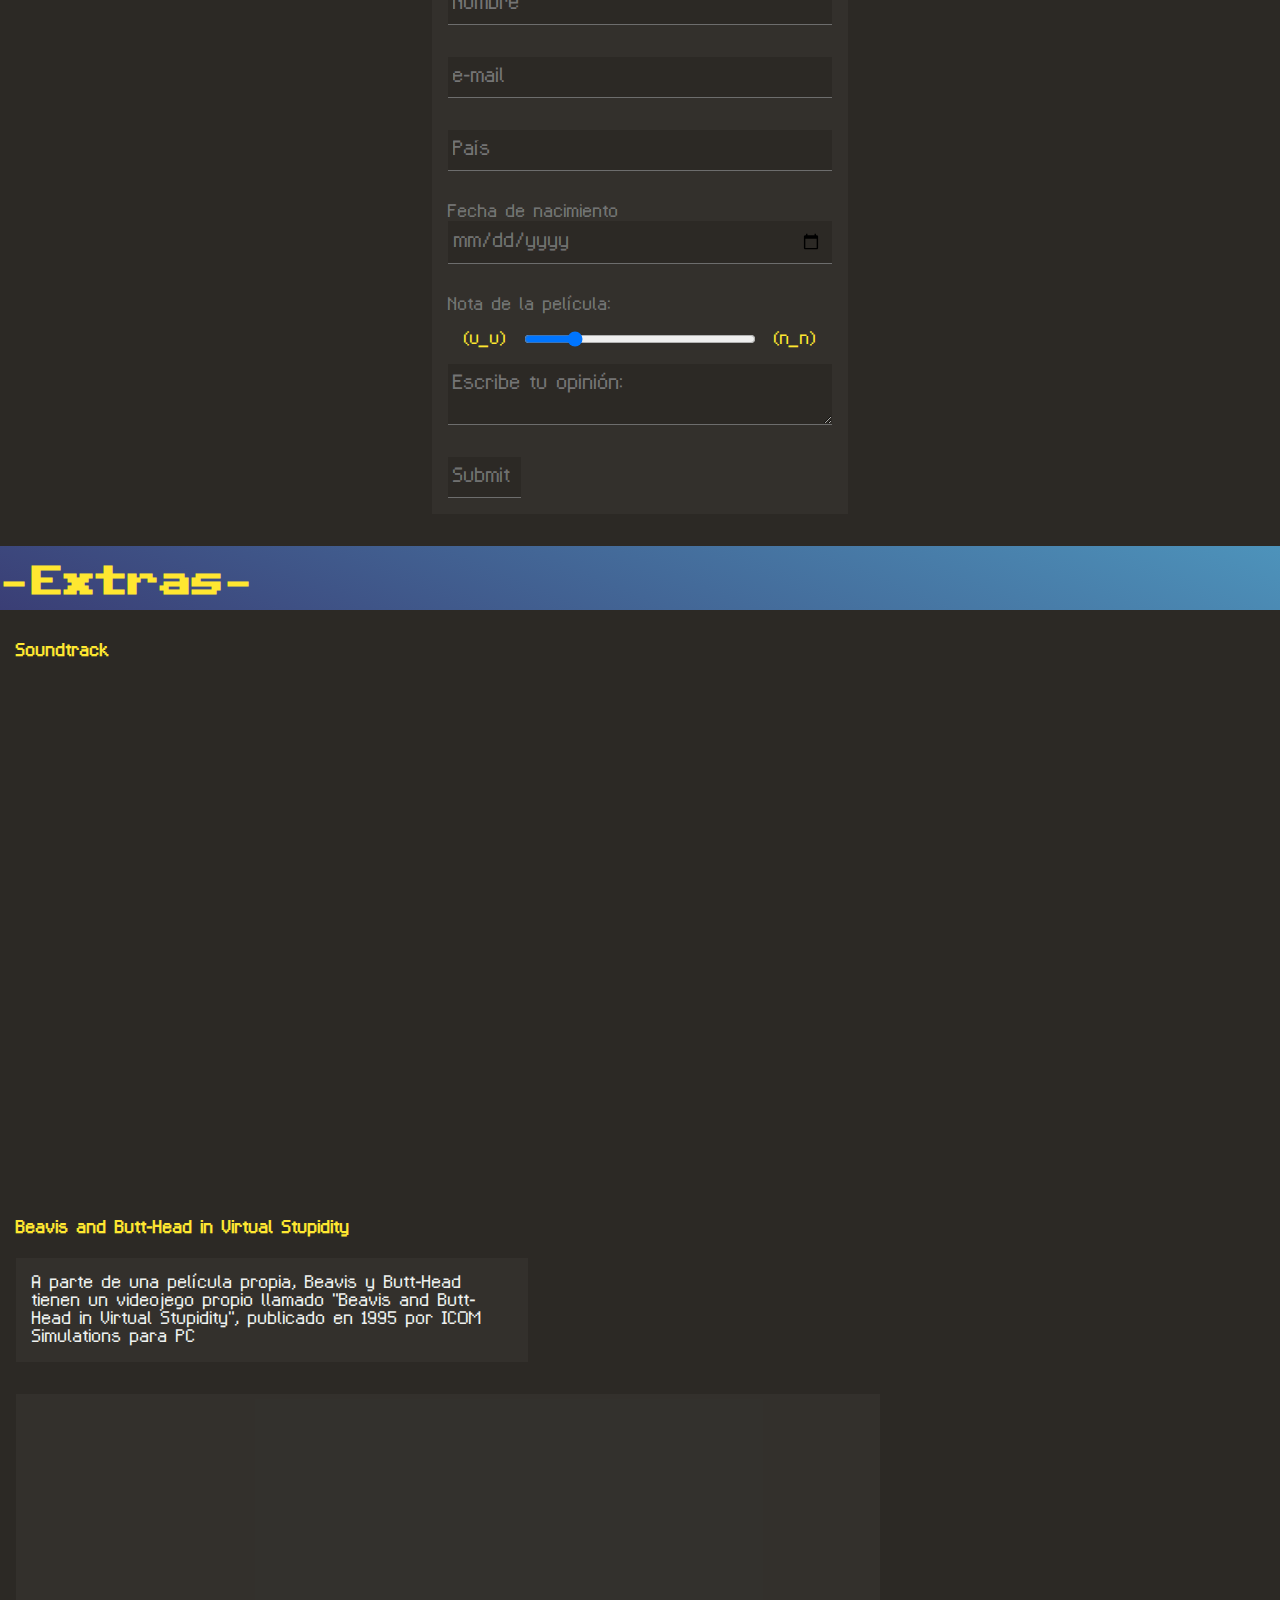
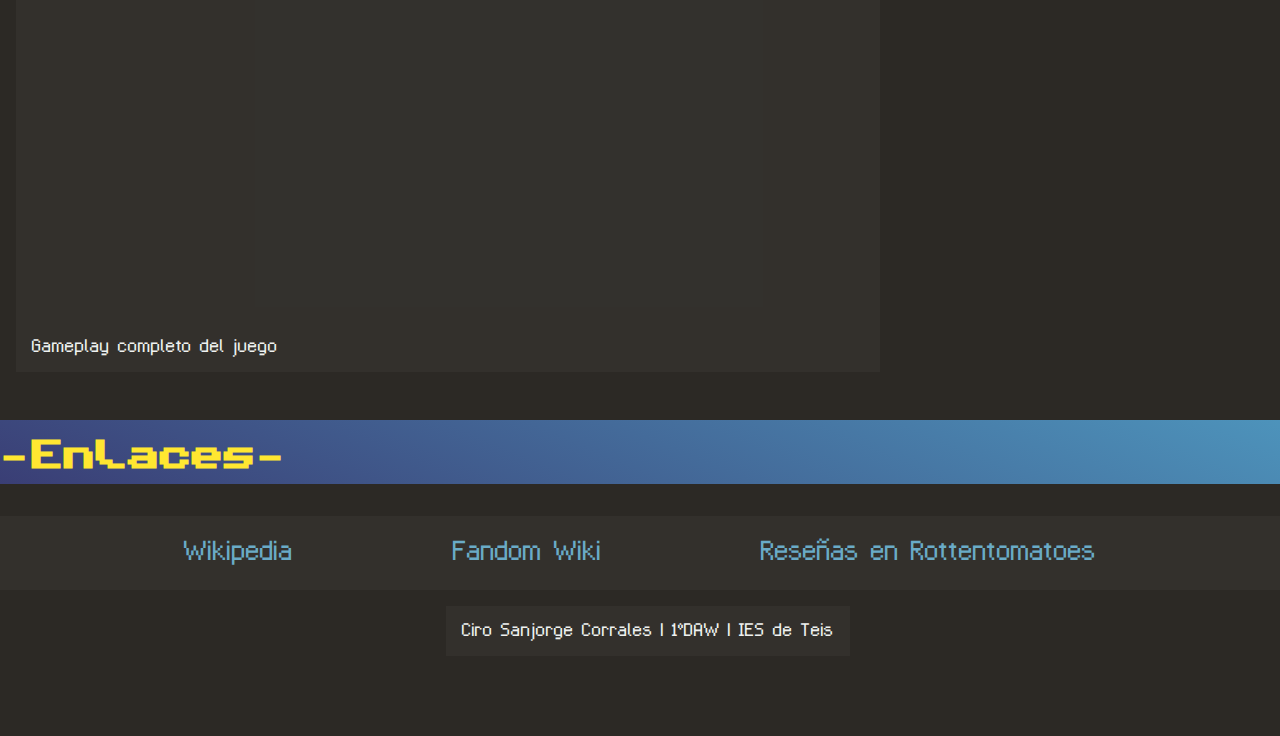
==== commit 5bb69fa9: "fixes de ultima hora" ====
--- a/ej_2.7/index.html
+++ b/ej_2.7/index.html
@@ -33,29 +33,21 @@
 
         <article id="sinopsis">
             <h3>-Sinopsis-</h3>
-            <div class="resize">
-                <p>
-                    <span>Beavis</span> y <span>Butt-Head</span> son dos personajes famosísimos en Estados Unidos. Son
-                    maleducados, vividores, les importa un comino el resto de la gente y les chifla la música
-                    heavy-metal.
-                    Son, en definitiva, cutres. Su serie
-                    de televisión es muy popular, y respaldados por este éxito, se lanzan a hacer su primer
-                    largometraje.
-                </p>
-                <p>El robo de su televisor, provoca que estos dos disparatados personajes salgan a la
-                    calle y se pongan a
-                    recorrer su país. Con su particular
-                    forma de ver la vida, no tardan mucho en sembrar el pánico. </p>
-            </div>
-            <img 
-                src="https://imagenes.heraldo.es/files/image_990_v1/files/fp/uploads/imagenes/2020/07/02/beavis-y-butthead.r_d.600-338-10989.jpeg"
-                alt="">
+            <div>
+                <div class="resize">
+                    <p>
+                        <span>Beavis</span> y <span>Butt-Head</span> son dos personajes famosísimos en Estados Unidos. Son maleducados, vividores, les importa un comino el resto de la gente y les chifla la música heavy-metal. Son, en definitiva, cutres.
+                        Su serie de televisión es muy popular, y respaldados por este éxito, se lanzan a hacer su primer largometraje.
+                    </p>
+                    <p>El robo de su televisor, provoca que estos dos disparatados personajes salgan a la calle y se pongan a recorrer su país. Con su particular forma de ver la vida, no tardan mucho en sembrar el pánico. </p>
+                </div>
+                <img src="https://imagenes.heraldo.es/files/image_990_v1/files/fp/uploads/imagenes/2020/07/02/beavis-y-butthead.r_d.600-338-10989.jpeg" alt="">
         </article>
         <!--!DATOS GENERALES-->
 
         <section id="datos_generales">
             <h3>-Datos Generales-</h3>
-            <ul class="resize">
+            <ul>
                 <li><span>Duracion:</span> 80 minutos.</li>
                 <li><span>Generos:</span> Animación, comedia, aventura.</li>
                 <li><span>Idiomas:</span> Inglés, español.</li>
@@ -68,6 +60,7 @@
         <!--!DIRECTOR-->
 
         <section id="director">
+
             <h3>-Director-</h3>
             <ul class="resize">
                 <li><span>Nombre:</span> Mike Judge (Michael Craig Judge)</li>
@@ -82,7 +75,10 @@
                 <li>Jackass 3D (2010)</li>
                 <li>Silicon Valley (2014)</li>
             </ul>
-        </section>
+
+            <img src="https://external-content.duckduckgo.com/iu/?u=https%3A%2F%2Fmedia.npr.org%2Fassets%2Fartslife%2Farts%2F2010%2F01%2Fjudge-50ff2c5ca694c78ae65f41468064b157c73ec780.jpg&f=1&nofb=1" alt="">
+        </section>
+        </div>
         <!--!PERSONAJES-->
 
         <section id="personajes">
@@ -91,22 +87,19 @@
                 <h4>>Beavis</h4>
                 <img width="150" src="img/personajes/beavis-min.png" />
 
-                <figcaption>El mas hiperactivo de los dos protagonistas, suele ser maltratado por <span>Butt-Head</span>
-                    aunque a él no le suele importar mucho, porque usualmente se ríe de ello</figcaption>
+                <figcaption>El mas hiperactivo de los dos protagonistas, suele ser maltratado por <span>Butt-Head</span> aunque a él no le suele importar mucho, porque usualmente se ríe de ello</figcaption>
             </figure>
             <figure id="personajes-butthead">
                 <h4>>Butt-head</h4>
                 <img width="150" src="img/personajes/butthead-min.png" />
 
-                <figcaption>Se autoproclama el líder del dúo, él está siempre 100% seguro de sus decisiones y de lo que
-                    dice, sin importar que tan estúpido o ridículo suene. </figcaption>
+                <figcaption>Se autoproclama el líder del dúo, él está siempre 100% seguro de sus decisiones y de lo que dice, sin importar que tan estúpido o ridículo suene. </figcaption>
             </figure>
             <figure id="personajes-tomanderson">
                 <h4>>Tom Anderson</h4>
                 <img width="150" src="img/personajes/tomanderson-min.jpg" />
 
-                <figcaption>Es el vecino mayor de <span>Beavis</span> y <span>Butt-Head</span>. A menudo él los contrata
-                    para realizar tareas que implican para ambos destruir su jardín, su casa o pertenencias personales.
+                <figcaption>Es el vecino mayor de <span>Beavis</span> y <span>Butt-Head</span>. A menudo él los contrata para realizar tareas que implican para ambos destruir su jardín, su casa o pertenencias personales.
                 </figcaption>
             </figure>
             <figure id="personajes-dallasgrimes">
@@ -119,9 +112,8 @@
             <figure id="personajes-mcvicker">
                 <h4>>Director McVicker</h4>
                 <img width="150" src="img/personajes/mcvicker-min.jpg" />
-                <figcaption>Es el director de Highland High School, el instituto de los protagonistas, es el que más
-                    odia al dúo. <span>Beavis</span> y <span>Butt-Head</span> literalmente han arruinado su vida sin
-                    quererlo</figcaption>
+                <figcaption>Es el director de Highland High School, el instituto de los protagonistas, es el que más odia al dúo. <span>Beavis</span> y <span>Butt-Head</span> literalmente han arruinado su vida sin quererlo
+                </figcaption>
             </figure>
         </section>
         <!--!PLATAFORMAS DE STREAMING-->
@@ -135,18 +127,15 @@
                     <div class="item2">AppleTV</div>
                     <div class="item3">Amazon Prime Video</div>
                     <div class="item4">Valoracion</div>
-                    <div class="item5">7.2/10<a target="blank_"
-                            href="https://www.rottentomatoes.com/m/beavis_and_butt_head_do_america"> Link</a></div>
+                    <div class="item5">7.2/10<a target="blank_" href="https://www.rottentomatoes.com/m/beavis_and_butt_head_do_america"> Link</a></div>
                     <div class="item6">6.8/10<a target="blank_" href="https://www.imdb.com/title/tt0115641/"> Link</a>
                     </div>
                     <div class="item7">Precio</div>
                     <div class="item8">3.99€</div>
                     <div class="item9">Ver</div>
-                    <div class="item10"><a target="blank_"
-                            href="https://tv.apple.com/es/movie/beavis-and-butt-head-do-america/umc.cmc.1kwlc88g16mqmm53e2n4nihs7?action=play">AppleTV</a>
+                    <div class="item10"><a target="blank_" href="https://tv.apple.com/es/movie/beavis-and-butt-head-do-america/umc.cmc.1kwlc88g16mqmm53e2n4nihs7?action=play">AppleTV</a>
                     </div>
-                    <div class="item11"><a target="blank_"
-                            href="https://www.primevideo.com/dp/amzn1.dv.gti.2cac06be-fb7e-8725-2ca7-6f244fa5661e?autoplay=1&ref_=atv_cf_strg_w">Amazon
+                    <div class="item11"><a target="blank_" href="https://www.primevideo.com/dp/amzn1.dv.gti.2cac06be-fb7e-8725-2ca7-6f244fa5661e?autoplay=1&ref_=atv_cf_strg_w">Amazon
                             Prime Video</a></div>
                 </div>
             </article>
@@ -154,24 +143,15 @@
                 <h4>Reviews</h4>
                 <blockquote cite="https://www.imdb.com/review/rw0315786/?ref_=tt_urv">
                     <h5>"It's funny in a strange way."</h5>
-                    <p>"You'd think that this show would be so stupid, and it is, but you get your laughs out of it.
-                        Sometimes, you need that immature side. And you have to just admit when something is funny. I
-                        would watch this show with my sister when we
-                        were younger, and I just wanted to be like her. It was the grundge era, *shudder*, so, I thought
-                        it was cool. And now I watch it on my own, and I still get my kicks. Beavis and Butt-head
-                        rocks."</p>
+                    <p>"You'd think that this show would be so stupid, and it is, but you get your laughs out of it. Sometimes, you need that immature side. And you have to just admit when something is funny. I would watch this show with my sister when we
+                        were younger, and I just wanted to be like her. It was the grundge era, *shudder*, so, I thought it was cool. And now I watch it on my own, and I still get my kicks. Beavis and Butt-head rocks."
+                    </p>
                 </blockquote>
                 <blockquote cite="https://www.imdb.com/title/tt0105950/reviews">
                     <h5>"Mayn't be to everyone's tastes but it is a very funny and witty show"</h5>
-                    <p>"I have to say I love Beavis and Butt Head. I do agree it is not for everyone, the humour in the
-                        show is quite crude and vulgar. But it is also very, very funny. But it is funny not only in the
-                        writing which is outstanding, but in
-                        the character interplay which is very inspired and somewhat cynical as well. I also love the
-                        animation. It is very different and unique, but I like that. The backgrounds are fine, the
-                        characters look well drawn and the colours
-                        are nice. The music is also memorable, and the characters while cynical perhaps have a lot of
-                        likability. And of course the voice acting is top notch from all involved. In conclusion, a very
-                        funny show. It is not for everyone,
+                    <p>"I have to say I love Beavis and Butt Head. I do agree it is not for everyone, the humour in the show is quite crude and vulgar. But it is also very, very funny. But it is funny not only in the writing which is outstanding, but in
+                        the character interplay which is very inspired and somewhat cynical as well. I also love the animation. It is very different and unique, but I like that. The backgrounds are fine, the characters look well drawn and the colours
+                        are nice. The music is also memorable, and the characters while cynical perhaps have a lot of likability. And of course the voice acting is top notch from all involved. In conclusion, a very funny show. It is not for everyone,
                         as has been said already, but if given the chance, you might like it. 10/10 Bethany Cox"</p>
                 </blockquote>
                 <p><a target="blank_" href="https://www.imdb.com/title/tt0105950/reviews">Ver mas</a></p>
@@ -195,9 +175,7 @@
                 <figcaption>Algunos frames de la película</figcaption>
             </figure>
             <figure>
-                <iframe src="https://www.youtube.com/embed/U7WoJvEAuPU" title="YouTube video player"
-                    allow="accelerometer; autoplay; clipboard-write; encrypted-media; gyroscope; picture-in-picture"
-                    allowfullscreen></iframe>
+                <iframe src="https://www.youtube.com/embed/U7WoJvEAuPU" title="YouTube video player" allow="accelerometer; autoplay; clipboard-write; encrypted-media; gyroscope; picture-in-picture" allowfullscreen></iframe>
                 <figcaption>Trailer de la película</figcaption>
             </figure>
             <figure>
@@ -248,21 +226,15 @@
             <h3>-Extras-</h3>
             <article id="soundtrack">
                 <h4>Soundtrack</h4>
-                <iframe src="https://open.spotify.com/embed/album/6yvbmw4xdd0VpQIMS5c8fd?utm_source=generator&theme=0"
-                    width="500" height="380" allowfullscreen=""
-                    allow="autoplay; clipboard-write; encrypted-media; fullscreen; picture-in-picture"></iframe>
+                <iframe src="https://open.spotify.com/embed/album/6yvbmw4xdd0VpQIMS5c8fd?utm_source=generator&theme=0" width="500" height="380" allowfullscreen="" allow="autoplay; clipboard-write; encrypted-media; fullscreen; picture-in-picture"></iframe>
             </article>
             <article id="videogame">
                 <h4>Beavis and Butt-Head in Virtual Stupidity</h4>
                 <div class="videogame">
-                    <p class="resize">A parte de una película propia, Beavis y Butt-Head tienen un videojego propio
-                        llamado "Beavis and Butt-Head in Virtual Stupidity", publicado en 1995 por ICOM Simulations para
-                        PC</p>
+                    <p class="resize">A parte de una película propia, Beavis y Butt-Head tienen un videojego propio llamado "Beavis and Butt-Head in Virtual Stupidity", publicado en 1995 por ICOM Simulations para PC
+                    </p>
                     <figure>
-                        <iframe width="500" height="315" src="https://www.youtube.com/embed/INzXO48oh20"
-                            title="YouTube video player"
-                            allow="accelerometer; autoplay; clipboard-write; encrypted-media; gyroscope; picture-in-picture"
-                            allowfullscreen></iframe>
+                        <iframe width="500" height="315" src="https://www.youtube.com/embed/INzXO48oh20" title="YouTube video player" allow="accelerometer; autoplay; clipboard-write; encrypted-media; gyroscope; picture-in-picture" allowfullscreen></iframe>
                         <figcaption>Gameplay completo del juego</figcaption>
                     </figure>
                 </div>
@@ -271,10 +243,8 @@
         <section id="links">
             <h3>-Enlaces-</h3>
             <ul class="horizontal">
-                <li><a target="blank_"
-                        href="https://es.wikipedia.org/wiki/Beavis_and_Butt-Head_Do_America">Wikipedia</a></li>
-                <li><a target="blank_"
-                        href="https://beavisandbutthead.fandom.com/wiki/Beavis_and_Butt-Head_Do_America">Fandom Wiki</a>
+                <li><a target="blank_" href="https://es.wikipedia.org/wiki/Beavis_and_Butt-Head_Do_America">Wikipedia</a></li>
+                <li><a target="blank_" href="https://beavisandbutthead.fandom.com/wiki/Beavis_and_Butt-Head_Do_America">Fandom Wiki</a>
                 </li>
                 <li><a target="blank_" href="https://www.rottentomatoes.com/m/beavis_and_butt_head_do_america">Reseñas
                         en Rottentomatoes</a></li>
@@ -289,4 +259,4 @@
     </footer>
 </body>
 
-</html>
+</html>--- a/ej_2.7/style.css
+++ b/ej_2.7/style.css
@@ -27,25 +27,94 @@
     font-size: 1em;
     margin: 5% 0;
 }
-#sinopsis{
+
+
+/*nav*/
+
+.drop_btn {
+    background-color: #6969693a;
+    color: #ffe731;
+    font-family: body;
+    height: 100%;
+    margin: 1em 0;
+    display: inline-flex;
+    margin: 0;
+    padding: 1.4em;
+    font-size: 1.2em;
+    border: none;
+    cursor: pointer;
+}
+
+nav {
     position: relative;
-}
-#sinopsis div{
+    display: inline-block;
+}
+
+.drop_content {
+    display: none;
+    position: absolute;
+    background-color: #f9f9f9;
+    min-width: 1.4em;
+    z-index: 1;
+}
+
+
+/* Links inside the dropdown */
+
+.drop_content a {
+    color: #f9f9f9;
+    text-decoration: none;
+    display: block;
+    line-height: 2.8em;
+}
+
+.drop_content a:hover {
+    color: #6AABC7;
+    background-color: #ffffff3a;
+}
+
+
+/* ENSEÑA EL MENU */
+
+nav:hover .drop_content {
+    background-color: rgba(255, 255, 255, 0.034);
+    display: inline-flex;
+    height: 100%;
+    align-content: center;
+}
+
+nav:hover .drop_btn {
+    background-color: #ffffff3a;
+}
+
+#sinopsis div {
+    display: flex;
+    flex-flow: row wrap;
     padding: 0;
     margin: 0;
 }
-#sinopsis h3{
+
+#sinopsis h3 {
     margin-top: 0;
 }
-#sinopsis p{
-    float: left;
-}
-#sinopsis img{
+
+#sinopsis img,
+#director img {
     max-width: 30em;
-    width: 100%;
-position: absolute;
-top: 114%;
-right: 10%;
+    position: relative;
+    top: 50%;
+    right: -15%;
+}
+
+#director {
+    position: relative;
+}
+
+#director img {
+    position: absolute;
+    top: 4.9em;
+    right: 10em;
+    width: 30.3333%;
 }
 
 section {
@@ -67,11 +136,13 @@
     display: flex;
     max-width: max-content;
 }
-iframe{
+
+iframe {
     height: 30em;
     border: none;
 }
-.videogame figure{
+
+.videogame figure {
     display: inline-flex;
     max-width: 52em;
     width: 100%;
@@ -117,7 +188,7 @@
 img {
     padding: 0;
     margin: 0;
-    border-radius:8px;
+    border-radius: 3px;
 }
 
 #personajes figure {
@@ -158,7 +229,7 @@
 }
 
 a:hover {
-    color: #6AABC7;
+    color: #7ABBD7;
 }
 
 a:active {
@@ -182,8 +253,8 @@
 /*----------ENCABEZADOS----------*/
 
 h1 {
-    background: rgb(117, 74, 58);
-    background: linear-gradient(23deg, rgba(117, 74, 58, 1) 0%, rgba(187, 107, 77, 1) 100%);
+    background: rgb(58, 59, 117);
+    background: linear-gradient(23deg, rgb(58, 62, 117) 0%, rgb(77, 147, 187) 100%);
     color: #ffe731;
     font-family: h1;
     font-size: 4em;
@@ -193,8 +264,8 @@
 }
 
 h3 {
-    background: rgb(117, 74, 58);
-    background: linear-gradient(23deg, rgba(117, 74, 58, 0.5) 0%, rgba(187, 107, 77, 0.5) 100%);
+    background: rgb(58, 59, 117);
+    background: linear-gradient(23deg, rgb(58, 62, 117) 0%, rgb(77, 147, 187) 100%);
     color: #ffe731;
     font-family: h3;
     font-size: 2em;
@@ -252,11 +323,11 @@
 
 /*----------FORMULARIOS----------*/
 
-#opinion{
-    display: flex;
-    flex-direction: column;
-    
-}
+#opinion {
+    display: flex;
+    flex-direction: column;
+}
+
 form {
     width: 30%;
     justify-content: center;
@@ -267,7 +338,6 @@
 form div {
     display: flex;
     flex-direction: column;
-    
 }
 
 .opinion div {
@@ -275,7 +345,8 @@
     flex-direction: row;
     justify-content: space-between;
 }
-#nota_pelicula{
+
+#nota_pelicula {
     padding: 0;
 }
 
@@ -294,7 +365,8 @@
     border-radius: 0;
     border-bottom: 1px solid rgb(109, 109, 109);
 }
-textarea{
+
+textarea {
     box-sizing: border-box;
 }
 
@@ -309,68 +381,17 @@
     text-align: center;
     color: #ffe731;
 }
-.opinion{
+
+.opinion {
     align-content: center;
 }
+
 input[type="range"] {
-    width:100%;
-}
+    width: 100%;
+}
+
 input[type="submit"]:hover {
     cursor: pointer;
     color: #f9f9f9;
     transform: scale(1.1);
-}
-/*nav*/
-
-.drop_btn {
-    
-    background-color: #6969693a;
-    color:#ffe731;
-    font-family: body;
-    height: 100%;
-    margin: 1em 0;
-    display: inline-flex;
-    padding: 1em;
-    font-size: 1.2em;
-    border: none;
-    cursor: pointer;
-  }
-
-  nav {
-    position: relative;
-    display: inline-block;
-  }
-  
-  .drop_content {
-    display: none;
-    position: absolute;
-    background-color: #f9f9f9;
-    min-width: 160px;
-    z-index: 1;
-  }
-  
-  /* Links inside the dropdown */
-  .drop_content a {
-      color: #f9f9f9;
-
-    text-decoration: none;
-    display: block;
-    line-height: 4.5em;
-  }
-  .drop_content a:hover {color: #6AABC7;
-    background-color: #ffffff3a;
-  }
-  
-  /* ENSEÑA EL MENU */
-  nav:hover .drop_content {
-    
-    background-color: rgba(255, 255, 255, 0.034);
-    display: inline-flex;
-    height: 100%;
-    align-content: center;
-  }
-  
-  nav:hover .drop_btn {
-    background-color: #ffffff3a;
-    
-  }
+}